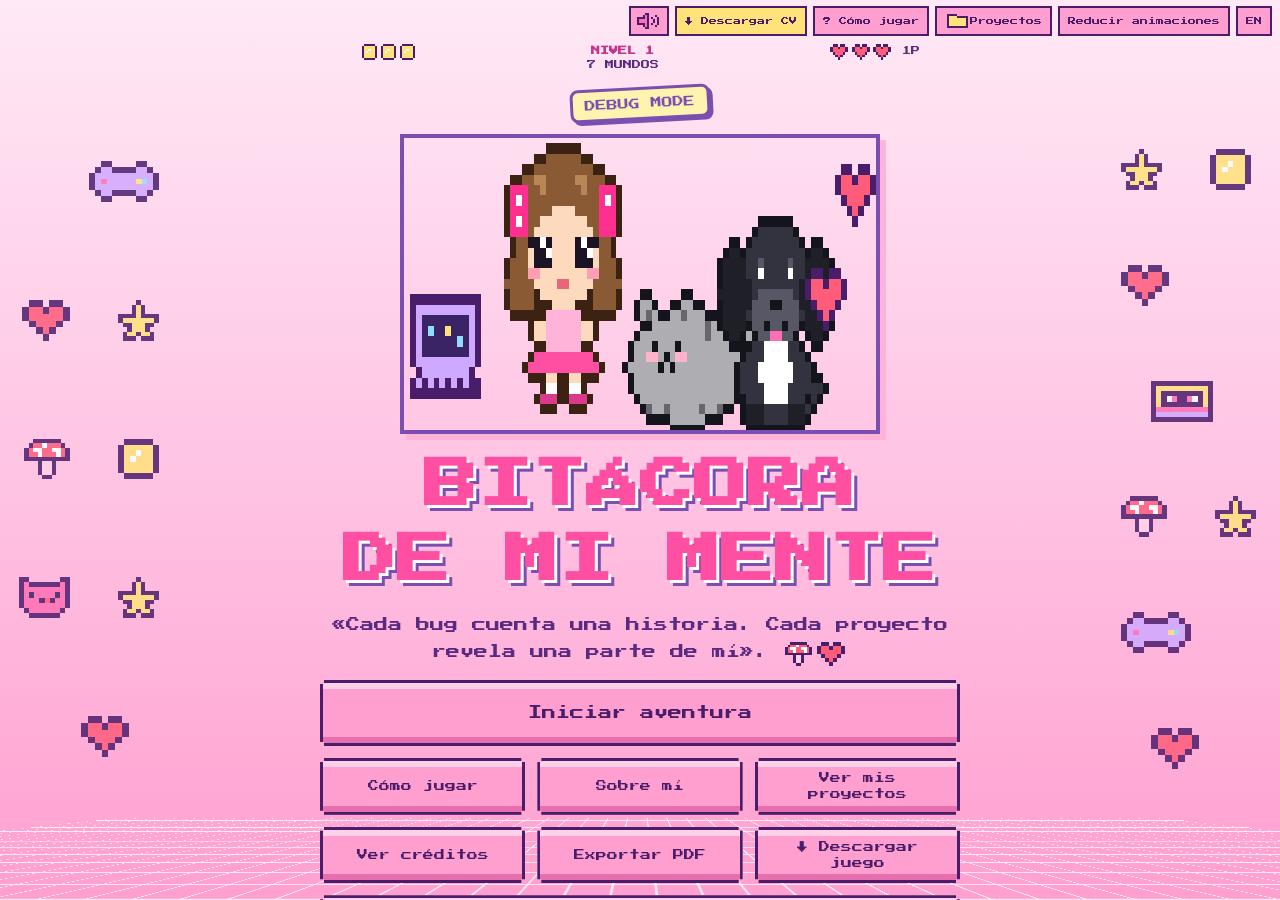
==== 8bits/index.html @ 4a653796 "Update index.html" ====
<!DOCTYPE html>
<html lang="es">
<head>
<meta charset="utf-8">
<meta name="viewport" content="width=device-width, initial-scale=1, minimum-scale=1, maximum-scale=1, viewport-fit=cover">
<meta name="theme-color" content="#ffe9f6">
<meta name="mobile-web-app-capable" content="yes">
<meta name="apple-mobile-web-app-capable" content="yes">
<meta name="apple-mobile-web-app-status-bar-style" content="black-translucent">
<meta name="description" content="Un juego 8-bit kawaii donde recorrés el CV y los proyectos de Flor Bagnis: Customer Support con perfil técnico.">
<meta property="og:type" content="website">
<meta property="og:url" content="https://florbagnis.github.io/8bits/">
<meta property="og:title" content="Bitácora de mi mente · Juego 8-bit de Flor Bagnis">
<meta property="og:description" content="Cada bug cuenta una historia. Jugá, explorá mis proyectos y desbloqueá el cofre con mis links. 🌸">
<meta property="og:image" content="https://florbagnis.github.io/8bits/og-bitacora.png?v=2">
<meta property="og:image:type" content="image/png">
<meta property="og:image:width" content="1200">
<meta property="og:image:height" content="630">
<meta property="og:image:alt" content="Bitácora de mi mente: ventana retro rosa en 8 bits con Flor, Effy y Venom">
<meta name="twitter:card" content="summary_large_image">
<meta name="twitter:image" content="https://florbagnis.github.io/8bits/og-bitacora.png?v=2">
<title>Bitácora de mi mente — Modo 8-Bits</title>
<link rel="icon" type="image/svg+xml" href="data:image/svg+xml,%3Csvg%20xmlns=%22http://www.w3.org/2000/svg%22%20viewBox=%220%200%2016%2016%22%20shape-rendering=%22crispEdges%22%3E%3Cpath%20fill=%22%234a1d6b%22%20d=%22M7%200h1v1h-1zM8%200h1v1h-1zM6%201h1v1h-1zM9%201h1v1h-1zM5%202h1v1h-1zM10%202h1v1h-1zM3%203h1v1h-1zM4%203h1v1h-1zM5%203h1v1h-1zM10%203h1v1h-1zM11%203h1v1h-1zM12%203h1v1h-1zM2%204h1v1h-1zM5%204h1v1h-1zM10%204h1v1h-1zM13%204h1v1h-1zM1%205h1v1h-1zM6%205h1v1h-1zM7%205h1v1h-1zM8%205h1v1h-1zM9%205h1v1h-1zM14%205h1v1h-1zM0%206h1v1h-1zM6%206h1v1h-1zM9%206h1v1h-1zM15%206h1v1h-1zM1%207h1v1h-1zM5%207h1v1h-1zM10%207h1v1h-1zM14%207h1v1h-1zM1%208h1v1h-1zM5%208h1v1h-1zM10%208h1v1h-1zM14%208h1v1h-1zM2%209h1v1h-1zM3%209h1v1h-1zM6%209h1v1h-1zM9%209h1v1h-1zM12%209h1v1h-1zM13%209h1v1h-1zM2%2010h1v1h-1zM7%2010h1v1h-1zM8%2010h1v1h-1zM13%2010h1v1h-1zM2%2011h1v1h-1zM13%2011h1v1h-1zM2%2012h1v1h-1zM13%2012h1v1h-1zM3%2013h1v1h-1zM7%2013h1v1h-1zM8%2013h1v1h-1zM12%2013h1v1h-1zM4%2014h1v1h-1zM5%2014h1v1h-1zM6%2014h1v1h-1zM9%2014h1v1h-1zM10%2014h1v1h-1zM11%2014h1v1h-1z%22/%3E%3Cpath%20fill=%22%23ffd1e8%22%20d=%22M7%201h1v1h-1zM8%201h1v1h-1zM6%202h1v1h-1zM9%202h1v1h-1zM6%203h1v1h-1zM3%204h1v1h-1zM4%204h1v1h-1zM6%204h1v1h-1zM11%204h1v1h-1zM12%204h1v1h-1zM2%205h1v1h-1zM5%205h1v1h-1zM10%205h1v1h-1zM13%205h1v1h-1zM1%206h1v1h-1zM10%206h1v1h-1zM14%206h1v1h-1zM2%207h1v1h-1zM2%208h1v1h-1zM11%208h1v1h-1zM4%209h1v1h-1zM5%209h1v1h-1zM10%209h1v1h-1zM3%2010h1v1h-1zM6%2010h1v1h-1zM9%2010h1v1h-1zM12%2010h1v1h-1zM3%2011h1v1h-1zM7%2011h1v1h-1zM8%2011h1v1h-1zM3%2012h1v1h-1zM4%2013h1v1h-1zM9%2013h1v1h-1z%22/%3E%3Cpath%20fill=%22%23ff8cc6%22%20d=%22M7%202h1v1h-1zM8%202h1v1h-1zM7%203h1v1h-1zM8%203h1v1h-1zM7%204h1v1h-1zM8%204h1v1h-1zM3%205h1v1h-1zM4%205h1v1h-1zM11%205h1v1h-1zM12%205h1v1h-1zM2%206h1v1h-1zM3%206h1v1h-1zM4%206h1v1h-1zM11%206h1v1h-1zM12%206h1v1h-1zM13%206h1v1h-1zM3%207h1v1h-1zM4%207h1v1h-1zM11%207h1v1h-1zM12%207h1v1h-1zM4%2010h1v1h-1zM5%2010h1v1h-1zM10%2010h1v1h-1zM11%2010h1v1h-1zM4%2011h1v1h-1zM5%2011h1v1h-1zM6%2011h1v1h-1zM9%2011h1v1h-1zM10%2011h1v1h-1zM11%2011h1v1h-1zM4%2012h1v1h-1zM5%2012h1v1h-1zM6%2012h1v1h-1zM9%2012h1v1h-1zM10%2012h1v1h-1zM11%2012h1v1h-1z%22/%3E%3Cpath%20fill=%22%23e86fae%22%20d=%22M9%203h1v1h-1zM9%204h1v1h-1zM5%206h1v1h-1zM13%207h1v1h-1zM3%208h1v1h-1zM4%208h1v1h-1zM12%208h1v1h-1zM13%208h1v1h-1zM11%209h1v1h-1zM12%2011h1v1h-1zM7%2012h1v1h-1zM8%2012h1v1h-1zM12%2012h1v1h-1zM5%2013h1v1h-1zM6%2013h1v1h-1zM10%2013h1v1h-1zM11%2013h1v1h-1z%22/%3E%3Cpath%20fill=%22%23ffe27a%22%20d=%22M7%206h1v1h-1zM8%206h1v1h-1zM6%207h1v1h-1zM7%207h1v1h-1zM8%207h1v1h-1zM6%208h1v1h-1zM7%208h1v1h-1z%22/%3E%3Cpath%20fill=%22%23e0a830%22%20d=%22M9%207h1v1h-1zM8%208h1v1h-1zM9%208h1v1h-1zM7%209h1v1h-1zM8%209h1v1h-1z%22/%3E%3C/svg%3E">
<link rel="icon" type="image/png" sizes="32x32" href="[data-uri]">
<link rel="apple-touch-icon" sizes="180x180" href="[data-uri]">
<link rel="preconnect" href="https://fonts.googleapis.com">
<link href="https://fonts.googleapis.com/css2?family=Press+Start+2P&family=Nunito:wght@600&display=swap" rel="stylesheet">
<style>
:root{--pink:#ff007f;--pastel:#ffb7c5;--violet:#7a2cff;--night:#0b0a1f;--ink:#fff}
*{box-sizing:border-box}
html{-webkit-text-size-adjust:100%;text-size-adjust:100%}
html,body{margin:0;height:100%;background:var(--night);color:var(--ink);font-family:Nunito,system-ui,sans-serif;overflow:hidden;touch-action:manipulation}
h1,h2,.px,button{font-family:"Press Start 2P",monospace}
#app{position:relative;height:100%;display:flex;align-items:center;justify-content:center}
canvas{width:min(100vw,calc((var(--vh) - 150px)*1.6));aspect-ratio:8/5;image-rendering:pixelated;border:3px solid var(--pink);box-shadow:0 0 24px var(--violet)}
.ov{position:absolute;inset:0;display:none;flex-direction:column;align-items:center;justify-content:center;gap:14px;padding:20px;text-align:center;background:radial-gradient(circle at 50% 20%,#2b0a52,var(--night) 70%);overflow-x:hidden;overflow-y:auto;z-index:5}
 .ov.on{display:flex}
h1{color:var(--pink);font-size:clamp(16px,5vw,34px);margin:0;text-shadow:3px 3px var(--violet);line-height:1.4}
.lema{max-width:520px;color:var(--pastel);font-size:17px;margin:0}
button,.btn{background:var(--pink);color:#fff;border:3px solid var(--pastel);padding:12px 14px;font-size:11px;cursor:pointer;text-decoration:none;display:inline-block;box-shadow:4px 4px var(--violet)}
button:hover,.btn:hover{background:var(--violet)}
button:focus-visible,.btn:focus-visible{outline:3px solid #fff;outline-offset:2px}
.btn[aria-disabled=true]{opacity:.5;pointer-events:none}
.row{display:flex;flex-wrap:wrap;gap:12px;justify-content:center}
#pad{position:absolute;bottom:8px;left:0;right:0;display:none;justify-content:space-between;padding:0 14px;z-index:3}
#pad.on{display:flex}
#dp{display:grid;grid-template-columns:repeat(3,44px);grid-template-rows:repeat(3,44px);gap:3px}
#pad,#pad button{touch-action:none;-webkit-touch-callout:none;-webkit-tap-highlight-color:transparent}
#pad button{padding:0;font-size:14px;box-shadow:none;user-select:none;-webkit-user-select:none}
#ab{display:flex;gap:10px;align-items:center}#ab button{width:58px;height:58px;border-radius:50%}
#cred{overflow:hidden;justify-content:flex-start}
#roll{max-width:560px;animation:up 60s linear forwards;padding-top:var(--vh);font-size:17px;line-height:1.5}
#roll p{margin:0 0 22px}#roll small{display:block;color:var(--pastel)}
@keyframes up{to{transform:translateY(-100%)}}
.low #roll{animation:none;padding-top:20px;max-height:none}
.low #cred{overflow:auto}
#top{position:absolute;top:6px;right:8px;z-index:6}#top button{font-size:8px;padding:6px 8px;box-shadow:none}

#title{background:linear-gradient(#12062b,#3a0a5e 55%,#ff007f 100%)}
#title::before{content:"";position:fixed;left:-50%;right:-50%;bottom:0;height:48%;background:repeating-linear-gradient(90deg,#ff7ac855 0 2px,transparent 2px 48px),repeating-linear-gradient(0deg,#0ff6 0 2px,transparent 2px 36px);transform:perspective(260px) rotateX(62deg);transform-origin:bottom;animation:grid 1.2s linear infinite;z-index:0}
@keyframes grid{to{background-position:0 0,0 36px}}
#title>*{position:relative;z-index:1}
h1{color:#fff;text-shadow:3px 0 #0ff,-3px 0 var(--pink),0 0 22px var(--pink),0 6px 0 var(--violet);animation:flick 4s infinite}
@keyframes flick{0%,92%,100%{opacity:1}94%{opacity:.7}96%{opacity:1}98%{opacity:.8}}
.hud{display:flex;justify-content:space-between;width:min(560px,100%);font-size:9px;color:#0ff;line-height:1.6}
.hud b{color:var(--pink)}
.neon{font-family:"Press Start 2P",monospace;font-size:11px;color:var(--pastel);border:3px solid var(--pink);padding:8px 12px;border-radius:8px;box-shadow:0 0 14px var(--pink),inset 0 0 10px var(--pink);text-shadow:0 0 8px var(--pink);transform:rotate(-3deg);animation:neon 2.5s infinite}
@keyframes neon{0%,18%,22%,100%{opacity:1}20%{opacity:.4}}
#tc{width:360px;max-width:80vw;image-rendering:pixelated;filter:drop-shadow(0 0 8px var(--pink))}
.fl i{position:absolute;font-style:normal;font-size:26px;animation:fl 4s ease-in-out infinite;z-index:0;opacity:.85}
.fl i:nth-child(1){left:6%;top:18%}.fl i:nth-child(2){right:8%;top:24%;animation-delay:-1s}.fl i:nth-child(3){left:12%;top:60%;animation-delay:-2s;color:#0ff}.fl i:nth-child(4){right:12%;top:55%;animation-delay:-.5s}.fl i:nth-child(5){left:44%;top:8%;animation-delay:-3s}.fl i:nth-child(6){right:30%;top:70%;animation-delay:-1.5s;color:var(--pastel)}
@keyframes fl{50%{transform:translateY(-14px) rotate(8deg)}}
#title button,#title .btn{transition:transform .1s}
#title button:hover,#title .btn:hover{transform:translate(-2px,-3px) scale(1.04)}
#title #go{animation:pulse 1.4s infinite}
@keyframes pulse{50%{box-shadow:4px 4px var(--violet),0 0 20px var(--pink)}}
canvas{animation:cg 3s ease-in-out infinite}
@keyframes cg{50%{box-shadow:0 0 38px var(--pink)}}
.low *,.low *::before{animation:none!important}

:root{--night:#f3e6ff;--ink:#4a1d6b;--pink:#ff4fa3;--pastel:#c2358a;--violet:#7a4fb0}
html,body{background:#f3e6ff;color:#4a1d6b}
canvas{border:4px solid #7a4fb0;box-shadow:6px 6px 0 #ffb3d9;animation:none}
.ov{background:linear-gradient(#e9d5ff,#ffd6ec)}
#title{background:linear-gradient(#cfe9ff,#ead6ff 55%,#ffc9e6)}
#title::before{background:repeating-linear-gradient(90deg,#fffa 0 3px,transparent 3px 48px),repeating-linear-gradient(0deg,#fffa 0 3px,transparent 3px 36px)}
h1{color:#ff4fa3;text-shadow:3px 3px 0 #fff,6px 6px 0 #7a4fb0;animation:none}
.lema,.hud{color:#5a2a80}.hud b{color:#c2358a}
button,.btn{background:#ff8cc6;color:#4a1d6b;border:3px solid #7a4fb0;box-shadow:4px 4px 0 #7a4fb0}
button:hover,.btn:hover{background:#ffe27a}
#pad button{background:#ffd6ec}
.neon{background:#fff3b0;color:#7a4fb0;border-color:#7a4fb0;box-shadow:3px 3px 0 #7a4fb0;text-shadow:none;animation:none}
#roll small{color:#8a3fb0}
#tc{width:480px;max-width:90vw;filter:none}
.fl i{color:#ff4fa3!important}

.win{width:min(600px,100%);background:#fff3fb;border:4px solid #4a1d6b;box-shadow:6px 6px 0 #7a4fb0;text-align:left;color:#4a1d6b}
.wt{display:flex;justify-content:space-between;align-items:center;background:linear-gradient(90deg,#ff6fb5,#b78cff);color:#fff;padding:7px 9px;font-family:"Press Start 2P",monospace;font-size:9px;border-bottom:4px solid #4a1d6b}
.wt span{background:#fff;color:#4a1d6b;padding:1px 5px;border:2px solid #4a1d6b}
.wb{padding:14px;font-size:17px;line-height:1.4}
.tabs{display:flex;flex-wrap:wrap;gap:6px;margin-bottom:12px}.tabs button{font-size:8px;padding:7px 8px;box-shadow:2px 2px 0 #7a4fb0}.tabs button.on{background:#ffe27a}
#pgif{display:none;aspect-ratio:16/9;background:#150a2e;color:#8fdcff;align-items:center;justify-content:center;font-family:"Press Start 2P",monospace;font-size:9px;border:3px solid #4a1d6b;overflow:hidden}
#pgif img{width:100%;height:100%;object-fit:contain;image-rendering:pixelated}
.crt{position:relative;height:min(50vh,360px);overflow:hidden;background:#150a2e;text-align:center}
.crt::before{content:"";position:absolute;inset:0;background-image:radial-gradient(#fff 1px,transparent 1.6px),radial-gradient(#ff9bd0 1px,transparent 1.6px);background-size:58px 58px,91px 91px;background-position:0 0,30px 40px;opacity:.5;animation:tw 2s steps(2) infinite}
@keyframes tw{50%{opacity:.25}}
.crt::after{content:"";position:absolute;inset:0;background:repeating-linear-gradient(0deg,#0000 0 2px,#0007 2px 3px);pointer-events:none;box-shadow:inset 0 0 40px #000}
#roll{position:relative;z-index:1;max-width:none;padding:min(50vh,360px) 16px 20px;font-size:16px;color:#ffd6ec;animation:up 55s linear forwards}
#roll small{color:#8fdcff}#roll h1{font-size:15px;text-shadow:2px 2px #7a4fb0;color:#ff9bd0}
#cred{overflow:auto}.low .crt{overflow:auto}.low #roll{padding-top:16px}
#cc{width:300px;max-width:80vw;image-rendering:pixelated}
#pb{font-size:8px;padding:6px 8px;box-shadow:none}

.ic{height:1.7em;width:auto;vertical-align:-.5em;margin:0 .2em;image-rendering:pixelated}
.fl .ic{height:1.6em}.wt .ic{height:2em;vertical-align:-.6em}
.crt{--h:min(64vh,470px);height:var(--h)}
#roll{font-family:"Press Start 2P",monospace;font-size:12px;line-height:1.9;padding-top:var(--h);animation-duration:80s;color:#ffd6ec;text-shadow:2px 2px #7a2c8a}
#roll p{margin:0 0 34px}
#roll small{display:block;margin-top:12px;font-size:10px;line-height:1.9;color:#8fdcff;text-shadow:none}
#roll .ic{height:2.3em;vertical-align:-.9em}
#roll h1{font-size:18px;line-height:1.5;margin:10px 0}
#cc{width:150px}
.low #roll{padding-top:16px}

html,body{font-family:"Press Start 2P",monospace}
.lema{font-size:12px;line-height:1.9}
.wb{font-size:11px;line-height:1.9}
#title,#loot,#cred,#projw{padding-top:48px}
#cred{padding-bottom:8px}
#cred .win{display:flex;flex-direction:column;height:calc(var(--vh) - 60px);max-height:760px;background:#150a2e;border-color:#ff9bd0;box-shadow:6px 6px 0 #7a2c8a}
#cred .wt{flex:none}
#cred .crt{flex:1;height:auto;min-height:0}
#cred #roll{padding-top:60vh}
#cred .wb{flex:none;display:flex;align-items:center;justify-content:center;gap:14px;flex-wrap:wrap;padding:8px;background:#150a2e;border-top:4px solid #ff9bd0}
#cred .row{flex-direction:column;gap:8px}
#cred .row .btn,#cred .row button{font-size:8px;padding:9px 10px}
#cc{width:170px}
.low #cred #roll{padding-top:16px}

/* ===== Kawaii tech rosa · pulido ===== */
html,body{background:#ffd9ec}
.ov{justify-content:flex-start;background:linear-gradient(#ffe3f3,#ffc9e6)}
.ov>:first-child{margin-top:auto}.ov>:last-child{margin-bottom:auto}
#title{background:linear-gradient(#ffe9f6,#ffc2e2 55%,#ff9fd0)}
#title::before{background:repeating-linear-gradient(90deg,#fffb 0 3px,transparent 3px 48px),repeating-linear-gradient(0deg,#fffb 0 3px,transparent 3px 36px)}
#c{border:4px solid #4a1d6b;box-shadow:6px 6px 0 #ff8cc6}
button,.btn{border:0;background:#ff9fd0;color:#4a1d6b;padding:14px 16px;
 box-shadow:inset 0 0 0 3px #4a1d6b,inset 0 6px 0 3px #ffd1e8,inset 0 -6px 0 3px #e86fae;
 clip-path:polygon(0 4px,4px 4px,4px 0,calc(100% - 4px) 0,calc(100% - 4px) 4px,100% 4px,100% calc(100% - 4px),calc(100% - 4px) calc(100% - 4px),calc(100% - 4px) 100%,4px 100%,4px calc(100% - 4px),0 calc(100% - 4px));
 transition:transform .1s}
button:hover,.btn:hover{background:#ffe27a}
button:active,.btn:active{transform:translateY(2px)}
button:focus-visible,.btn:focus-visible{outline:none;background:#ffe27a;box-shadow:inset 0 0 0 3px #4a1d6b,inset 0 0 0 7px #fff}
#pad button{clip-path:none;box-shadow:inset 0 0 0 3px #4a1d6b;padding:0}
#top button{padding:8px 10px;box-shadow:inset 0 0 0 2px #4a1d6b;clip-path:none}
.tabs button{padding:8px 9px;box-shadow:inset 0 0 0 2px #4a1d6b;clip-path:none}
.tabs button.on{background:#ffe27a}
.win{border-radius:0}
.wt span{cursor:pointer}
.kc{display:inline-block;min-width:26px;padding:7px 8px;margin:2px;background:#fff;color:#4a1d6b;border:3px solid #4a1d6b;border-radius:4px;box-shadow:0 4px 0 #7a4fb0;font-size:10px;text-align:center;line-height:1}
.kc.w{min-width:90px}
.mini{margin:0;font-size:9px;line-height:2.4;color:#5a2a80}
.howg{display:grid;grid-template-columns:auto 1fr;gap:12px 16px;align-items:center}
.howg>div:nth-child(odd){text-align:right}
.ph{font-size:10px;color:#c2358a;margin:14px 0 8px;line-height:1.6}
.ph:first-child{margin-top:0}
.tip{margin:12px 0 0;padding:10px;background:#ffe9a8;border:3px dashed #7a4fb0;font-size:9px;line-height:1.9}
.steps{margin:0;padding-left:36px;font-size:10px;line-height:2.2}
.steps li{margin-bottom:12px;padding-left:4px}
#projw .win,#perfil .win{width:min(680px,100%)}
#pgif{display:flex;width:100%;max-height:42vh;aspect-ratio:16/9;margin-bottom:10px;background:#150a2e;color:#8fdcff;align-items:center;justify-content:center;font-size:9px;border:3px solid #4a1d6b}
#pgif img{width:100%;height:100%;object-fit:contain}
.ptype{margin:0 0 6px;font-size:9px;color:#7a4fb0;line-height:1.8}
#pwhat,#pwhy{margin:0 0 8px}
.chips{display:flex;flex-wrap:wrap;gap:6px;margin:6px 0 4px}
.chips i{font-style:normal;font-size:8px;line-height:1;padding:6px 7px;background:#fff;border:2px solid #4a1d6b;color:#4a1d6b;box-shadow:2px 2px 0 #ff8cc6}
.stats{display:grid;grid-template-columns:repeat(auto-fit,minmax(120px,1fr));gap:8px;margin:6px 0}
.stat{background:#fff;border:3px solid #4a1d6b;box-shadow:3px 3px 0 #ff8cc6;padding:8px;text-align:center}
.stat b{display:block;font-size:15px;color:#c2358a;margin-bottom:6px}
.stat span{font-size:8px;line-height:1.7}
#perfil p{margin:0 0 8px}
@media(max-width:520px){.howg{grid-template-columns:1fr}.howg>div:nth-child(odd){text-align:left}}

/* ===== Pantalla grande y responsive ===== */
#c{width:min(calc(100vw - 8px),calc((var(--vh) - 20px)*1.6));height:auto}
body.touch #c{width:min(calc(100vw - 8px),calc((var(--vh) - 175px)*1.6))}
h1{font-size:clamp(18px,4.2vw,56px)}
.lema{font-size:clamp(11px,1.1vw,16px);max-width:700px}
.mini{font-size:clamp(9px,.9vw,13px)}
#title button,#title .btn{font-size:clamp(10px,1vw,15px);padding:clamp(12px,1.3vw,18px) clamp(14px,1.6vw,24px)}
@media(min-width:1000px){
 #projw .win,#perfil .win,#how .win{width:min(920px,100%)!important}
 .wb{font-size:13px}.ph{font-size:12px}.kc{font-size:12px}.steps{font-size:12px}.tip,.ptype,.stat span{font-size:11px}.chips i{font-size:10px}
 .tabs button{font-size:10px}
}
@media(max-width:600px){
 .wb{padding:10px}.tabs button{font-size:7px;padding:7px 6px}
 #top{top:4px;right:4px}#top button{font-size:7px;padding:6px}
 #title,#loot,#projw,#how,#perfil{padding:44px 10px 12px}
}

/* ===== Pantalla de botín ordenada ===== */
#loot{gap:12px}
#links{flex-direction:column;flex-wrap:nowrap;align-items:stretch;width:min(440px,100%);gap:10px}
#links .btn{display:block;text-align:center;font-size:clamp(10px,1vw,13px)}
#loot .row:last-child{display:grid;grid-template-columns:1fr 1fr;width:min(440px,100%);gap:10px}
#loot .row:last-child>*{text-align:center;font-size:9px;padding:12px 8px}

.fl i:nth-child(5){left:auto!important;right:20%!important;top:12%!important}.fl i:nth-child(6){right:15%!important;top:76%!important}
#loot .row:last-child>:last-child{grid-column:1/-1}
#rot{display:none;position:absolute;top:46px;left:50%;transform:translateX(-50%);z-index:4;font-size:7px;line-height:1.6;padding:6px 8px;background:#fff3b0;color:#4a1d6b;border:2px solid #4a1d6b;white-space:nowrap;pointer-events:none}
@media(orientation:portrait){body.touch #rot{display:block}}
#snd{padding:6px 8px!important}#snd .ic{height:16px;margin:0;vertical-align:middle}
.ov>.fl{position:absolute!important;inset:0;margin:0;pointer-events:none;z-index:0}
#title>.hud{margin-top:auto}
@media(max-width:700px){.fl i:nth-child(n+3){display:none}}
@media(max-height:820px){#title{gap:8px}#tc{width:min(260px,38vh)}#title h1{font-size:clamp(16px,3.2vw,34px)}#title .lema{margin:0}}

/* ===== Barra superior sin encimarse + GIFs nítidos ===== */
:root{--topH:48px}
#app{padding-top:var(--topH)}
#top{top:6px;left:8px;right:8px;display:flex;flex-wrap:wrap;justify-content:flex-end;align-items:center;gap:6px}
#top button{white-space:nowrap;line-height:1.2}
#c{width:min(calc(100vw - 8px),calc((var(--vh) - var(--topH) - 12px)*1.6))}
body.touch #c{width:min(calc(100vw - 8px),calc((var(--vh) - var(--topH) - 140px)*1.6))}
#title,#loot,#cred,#projw,#how,#perfil{padding-top:var(--topH)}
#cred .win{height:calc(var(--vh) - var(--topH) - 16px)}
#rot{top:calc(var(--topH) + 2px)}
@media(max-width:600px){
 #top{top:4px;left:4px;right:4px;gap:4px}
 #title,#loot,#projw,#how,#perfil{padding:var(--topH) 10px 12px}
}
#pgif{display:flex;position:relative;align-items:center;justify-content:center;width:100%;aspect-ratio:16/9;max-height:60vh;min-height:0;padding:0;overflow:hidden;background:linear-gradient(#ffe9f6,#ffd1e8);color:#7a4fb0;text-align:center;line-height:1.8}
#pgif::before{content:"";position:absolute;inset:-24px;background:var(--bg) center/cover;filter:blur(20px) saturate(1.1);opacity:.55;pointer-events:none}
#pgif img{display:block;position:relative;flex:none;width:100%;height:100%;max-width:100%;max-height:100%;object-fit:contain;object-position:center;image-rendering:auto;background:transparent;border:0;box-shadow:none;-webkit-user-drag:none;cursor:zoom-in}
#pgif .gload{position:relative;align-self:center;padding:20px 0;animation:tw 1s steps(2) infinite}
/* Visor de GIF a pantalla completa (vive en <body>, fuera de las ventanas con scroll) */
#lbx{display:none;position:fixed;top:0;left:0;right:0;bottom:0;z-index:9999;align-items:center;justify-content:center;box-sizing:border-box;padding:calc(var(--sat,0px) + 54px) calc(var(--sar,0px) + 12px) calc(var(--sab,0px) + 12px) calc(var(--sal,0px) + 12px);background:rgba(36,12,66,.94);cursor:zoom-out}
#lbx.on{display:flex}
#lbx img{display:block;max-width:100%;max-height:100%;width:auto;height:auto;object-fit:contain;background:#fff;border:4px solid #4a1d6b;box-shadow:6px 6px 0 #ff6fb5}
#lbx button{position:absolute;top:calc(var(--sat,0px) + 10px);right:calc(var(--sar,0px) + 12px);width:40px;height:40px;padding:0;background:#fff;color:#4a1d6b;border:4px solid #4a1d6b;box-shadow:3px 3px 0 #ff6fb5;font:14px "Press Start 2P",monospace;cursor:pointer}
#top .btn{font-size:8px;padding:8px 10px;box-shadow:inset 0 0 0 2px #4a1d6b;clip-path:none;white-space:nowrap;line-height:1.2;background:#ffe27a}
#top .btn:hover{background:#fff}
@media(max-width:600px){#top .btn{font-size:7px;padding:6px}}
#achv{margin:0}
#mn{display:none;background:#ffe27a;white-space:nowrap}body.playing #mn{display:inline-block}#mn:hover{background:#fff}

/* ===== Barra superior segura: respeta notch, barra del navegador y gestos ===== */
:root{--vh:100vh;--sat:env(safe-area-inset-top,0px);--sab:env(safe-area-inset-bottom,0px);--sal:env(safe-area-inset-left,0px);--sar:env(safe-area-inset-right,0px);--topH:calc(48px + var(--sat))}
@supports(height:100dvh){:root{--vh:100dvh}}
html,body{height:var(--vh)}
#app{height:var(--vh)}
#top{top:calc(var(--sat) + 6px);left:calc(var(--sal) + 8px);right:calc(var(--sar) + 8px)}
#c{width:min(calc(100vw - 8px - var(--sal) - var(--sar)),calc((var(--vh) - var(--topH) - 12px - var(--sab))*1.6))}
body.touch #c{width:min(calc(100vw - 8px - var(--sal) - var(--sar)),calc((var(--vh) - var(--topH) - 140px - var(--sab))*1.6))}
#pad{bottom:calc(8px + var(--sab));padding-left:calc(14px + var(--sal));padding-right:calc(14px + var(--sar))}
#title,#loot,#cred,#projw,#how,#perfil{padding-bottom:calc(12px + var(--sab));padding-left:max(20px,var(--sal));padding-right:max(20px,var(--sar))}
@media(max-width:600px){
 #top{top:calc(var(--sat) + 4px);left:calc(var(--sal) + 4px);right:calc(var(--sar) + 4px)}
 #title,#loot,#projw,#how,#perfil{padding-left:max(10px,var(--sal));padding-right:max(10px,var(--sar))}
}
#perfil{--cw:clamp(90px,17vw,240px)}
#scn{display:contents}
#scn canvas{position:fixed;top:50%;transform:translateY(-50%);width:var(--cw);height:calc(var(--cw)*1.0833);aspect-ratio:auto;border:0;box-shadow:none;background:none;pointer-events:none;image-rendering:pixelated}
@media(min-width:700px){#perfil{--w:min(920px,calc(100vw - 2*var(--cw) - 40px))}
#perfil .win{width:var(--w)!important}
#sc1{left:calc(50vw - var(--w)/2 - var(--cw) - 14px)}#sc2{right:calc(50vw - var(--w)/2 - var(--cw) - 14px)}}
#projw{--cw:clamp(90px,17vw,240px)}
#scn2{display:contents}
#scn2 canvas{position:fixed;top:50%;transform:translateY(-50%);width:var(--cw);height:calc(var(--cw)*1.0833);aspect-ratio:auto;border:0;box-shadow:none;background:none;pointer-events:none;image-rendering:pixelated}
@media(min-width:700px){#projw{--w:min(920px,calc(100vw - 2*var(--cw) - 40px))}
#projw .win{width:var(--w)!important}
#sc3{left:calc(50vw - var(--w)/2 - var(--cw) - 14px)}#sc4{right:calc(50vw - var(--w)/2 - var(--cw) - 14px)}}
@media(max-width:699px){
#perfil,#projw{--cw:clamp(112px,38vw,190px);padding-bottom:calc(var(--cw)*1.0833 + 16px)!important}
#projw{--cw:clamp(130px,46vw,230px)}
#scn canvas,#scn2 canvas{top:auto;bottom:0;transform:none}
#sc1,#sc3{left:0;right:auto}#sc2,#sc4{right:0;left:auto}}
/* PC (Ver proyectos): sin piso viejo en los muñequitos; piso rosa en movimiento de fondo, como en créditos */
@media(min-width:700px){
#projw, #perfil, #how {background:linear-gradient(#ffe9f6,#ffc2e2 55%,#ff9fd0)}
#projw::before, #perfil::before, #how::before {content:"";position:fixed;left:-50%;right:-50%;bottom:0;height:48%;background:repeating-linear-gradient(90deg,#fffb 0 3px,transparent 3px 48px),repeating-linear-gradient(0deg,#fffb 0 3px,transparent 3px 36px);transform:perspective(260px) rotateX(62deg);transform-origin:bottom;animation:grid 1.2s linear infinite;z-index:0;pointer-events:none}
.low #projw::before, .low #perfil::before, .low #how::before {animation:none}
#projw>.win, #perfil>.win, #how>.win {position:relative;z-index:1}
#scn2 canvas, #scn canvas {z-index:1}
#scn canvas,#scn2 canvas{top:auto;bottom:0;transform:none}
}
/* Móvil: los muñequitos viven en una franja reservada abajo; solo la ventana scrollea */
@media(max-width:699px){
#perfil.on,#projw.on{overflow:hidden}
#perfil .win,#projw .win{position:relative;z-index:1}
#scn canvas,#scn2 canvas{z-index:1}
#perfil .win,#projw .win{display:flex;flex-direction:column;flex:0 1 auto;min-height:0;max-height:100%;margin-bottom:auto}
#perfil .win>.wt,#projw .win>.wt{flex:none}
#perfil .win>.wb,#projw .win>.wb{flex:1 1 auto;min-height:0;overflow-y:auto;-webkit-overflow-scrolling:touch;overscroll-behavior:contain}
}
#title{padding-left:max(78px,var(--sal))!important;padding-right:max(78px,var(--sar))!important}
#title{--half:min(460px,calc(50vw - 78px))}
#title .fl i{position:static;font-size:clamp(14px,2vw,26px)}
#title .fl .sd{position:absolute;top:13%;bottom:11%;width:min(calc(50% - var(--half) - 16px),240px);display:flex;flex-wrap:wrap;align-content:space-around;gap:10px 8px}
#title .fl .sd.l{right:calc(50% + var(--half) + 16px);justify-content:flex-end}
#title .fl .sd.r{left:calc(50% + var(--half) + 16px);justify-content:flex-start}
#title .fl .sd i:nth-child(even){animation-delay:-2s}
#title .fl .sd i:nth-child(3n){animation-delay:-1s}
@media(min-width:1280px){#title .fl .sd.l i:nth-child(even){margin-right:30px}#title .fl .sd.r i:nth-child(even){margin-left:30px}}
@media(max-width:1279px){#title .fl .sd i:nth-child(n+7){display:none}}
@media(max-width:699px){#title .fl{display:none}#title{padding-left:max(10px,var(--sal))!important;padding-right:max(10px,var(--sar))!important}}

/* ===== Créditos: piso rosa, escritorio animado y créditos en loop ===== */
#cred{background:linear-gradient(#ffe9f6,#ffc2e2 55%,#ff9fd0);--csw:min(200px,calc(50vw - 360px - 30px))}
#cred::before{content:"";position:fixed;left:-50%;right:-50%;bottom:0;height:48%;background:repeating-linear-gradient(90deg,#fffb 0 3px,transparent 3px 48px),repeating-linear-gradient(0deg,#fffb 0 3px,transparent 3px 36px);transform:perspective(260px) rotateX(62deg);transform-origin:bottom;animation:grid 1.2s linear infinite;z-index:0}
.low #cred::before{animation:none}
#cred>.win{position:relative;z-index:1;margin-bottom:auto}
#cs{flex:none;width:clamp(100px,15vw,140px);height:auto;aspect-ratio:120/130;image-rendering:pixelated;background:none;border:3px solid #7a4fb0;box-shadow:none;pointer-events:none}
#cred #cc{width:clamp(125px,17vw,170px)}
@media(min-width:1100px){#cs{position:absolute;right:calc(100% + 18px);bottom:2px;width:var(--csw);background:none;border:0}#cred #cc{width:200px}}
@keyframes upl{from{transform:translateY(var(--ch))}to{transform:translateY(-100%)}}
#cred #roll{padding-top:0;--ch:70vh;animation:upl 80s linear infinite}
.low #cred #roll{animation:none;transform:none;padding-top:16px}
/* ===== Celular horizontal: la pantalla del juego usa todo el alto disponible (los controles quedan a los costados) ===== */
@media(orientation:landscape) and (max-height:560px){
 body.touch #c{width:min(calc(100vw - 8px - var(--sal) - var(--sar) - 2*116px),calc((var(--vh) - var(--topH) - 12px - var(--sab))*1.6))}
 #dp{grid-template-columns:repeat(3,36px);grid-template-rows:repeat(3,36px);gap:2px}
 #ab button{width:48px;height:48px}
 #pad{bottom:calc(6px + var(--sab))}
}

/* ===== Inicio: botones en grilla prolija (PC y celu) ===== */
#title .menu{display:grid;grid-template-columns:repeat(3,minmax(0,1fr));gap:12px;width:min(640px,100%);margin:0}
#title .menu>*{display:flex;align-items:center;justify-content:center;text-align:center;width:100%;min-width:0;min-height:54px;margin:0;line-height:1.5;font-size:clamp(9px,.85vw,12px);padding:12px 10px}
#title .menu>.wide{grid-column:1/-1}
#title .menu>#go{min-height:66px;font-size:clamp(11px,1.1vw,15px)}
#title .menu>#go{animation:gopulse 1.4s infinite}
@keyframes gopulse{50%{filter:brightness(1.08)}}
@media(max-width:699px){
 #title .menu{grid-template-columns:repeat(2,minmax(0,1fr));gap:10px;width:min(420px,100%)}
 #title .menu>*{min-height:46px;font-size:9px;padding:10px 6px}
 #title .menu>#go{min-height:56px;font-size:11px}
}
/* ===== Barra superior pareja (mismo alto, filas completas en el celu) ===== */
#top{align-items:stretch}
#top>button:not(#mn),#top>.btn{display:inline-flex;align-items:center;justify-content:center;text-align:center;line-height:1.3}
@media(max-width:699px){#top>button:not(#mn):not(#snd),#top>.btn{flex:1 1 auto}}
/* ===== Botón Exportar PDF dentro del cofre ===== */
#links button{display:block;width:100%;text-align:center;font-size:clamp(10px,1vw,13px)}
/* ===== Ventana de respaldo del PDF (si el navegador bloquea la ventana nueva) ===== */
#pdfov{z-index:8}
#pdfov .bar{height:22px;border:4px solid #4a1d6b;background:#fff;box-shadow:4px 4px 0 #7a4fb0;margin:10px 0}
#pdfov .bar i{display:block;height:100%;width:0;background:#ff6fb5}
#pdfov #pdfmsg{margin:0 0 6px;font-size:10px;line-height:1.9}
#pdfov .row{margin-top:10px}

/* ===== Pantalla de GIFs: estado cargando / error / próximamente en rosa tech kawaii ===== */
#pgif .gscr{position:absolute;inset:0;z-index:2;display:flex;flex-direction:column;align-items:center;justify-content:center;gap:clamp(8px,2vw,16px);padding:16px;text-align:center;overflow:hidden;
 background:radial-gradient(ellipse at 50% 42%,#fff 0,rgba(255,255,255,.55) 38%,rgba(255,255,255,0) 70%),repeating-linear-gradient(0deg,rgba(255,255,255,.4) 0 2px,transparent 2px 6px),radial-gradient(rgba(255,111,181,.38) 1.6px,transparent 1.8px) 0 0/22px 22px,linear-gradient(#ffe9f6,#ffc2e2)}
#pgif .gscr::before{content:"";position:absolute;inset:10px;border:3px dashed rgba(122,79,176,.5);pointer-events:none}
#pgif .gscr::after{content:"✦";position:absolute;top:20px;right:26px;color:#ff6fb5;font-size:14px;text-shadow:2px 2px 0 #fff;pointer-events:none}
#pgif .gico{image-rendering:pixelated;position:relative;border:0;box-shadow:none;background:none;max-width:none}
#pgif .g-pc{width:clamp(66px,13vw,112px);height:auto;aspect-ratio:12/10;filter:drop-shadow(4px 4px 0 rgba(122,79,176,.55));animation:gbob 1.6s steps(2) infinite}
#pgif .gh{position:absolute;width:clamp(16px,3vw,26px);height:auto;aspect-ratio:7/6;top:calc(50% - clamp(44px,8vw,70px));opacity:0;animation:gfl 2.4s steps(6) infinite}
#pgif .gh1{left:calc(50% - clamp(70px,12vw,110px))}
#pgif .gh2{left:calc(50% + clamp(46px,8vw,76px));animation-delay:1.1s}
#pgif .gt{position:relative;color:#7a4fb0;font-size:clamp(9px,1.6vw,14px);line-height:1.8;letter-spacing:1px;text-shadow:2px 2px 0 #fff}
#pgif .gscr.load .gt{animation:tw 1s steps(2) infinite}
#pgif .gb{position:relative;display:inline-block;padding:clamp(7px,1.2vw,11px) clamp(10px,1.8vw,16px);background:#ff9fd0;color:#4a1d6b;border:3px solid #4a1d6b;box-shadow:4px 4px 0 #7a4fb0;font-size:clamp(8px,1.3vw,12px);transition:transform .12s}
#pgif .gscr.err{cursor:pointer}#pgif .gscr.err:hover .gb{transform:translate(-2px,-2px) scale(1.05);background:#ffe27a}
@keyframes gbob{50%{transform:translateY(-5px)}}
@keyframes gfl{0%{opacity:0;transform:translateY(8px)}30%{opacity:1}100%{opacity:0;transform:translateY(-26px)}}
.low #pgif .g-pc,.low #pgif .gh,.low #pgif .gscr.load .gt{animation:none}.low #pgif .gh{opacity:1}

/* ===== Marco de la pantalla de GIFs: consola tech rosa kawaii ===== */
.gfrm{position:relative;margin:0 0 14px;padding:0 0 8px;border:4px solid #4a1d6b;background:linear-gradient(135deg,#ffc2e2 0,#ff9fd0 45%,#cfa8ff 100%);box-shadow:6px 6px 0 #7a4fb0,inset 0 0 0 3px #fff3fb;font-family:"Press Start 2P",monospace}
.gfrm::before{content:"✦";position:absolute;left:8px;top:-17px;color:#ffe27a;font-size:18px;text-shadow:2px 2px 0 #4a1d6b;animation:tw 1.4s steps(2) infinite;pointer-events:none}
.gfrm::after{content:"♥";position:absolute;right:8px;bottom:-15px;color:#ff4fa3;font-size:18px;text-shadow:2px 2px 0 #4a1d6b;animation:tw 1.8s steps(2) infinite .5s;pointer-events:none}
.gbar{display:flex;align-items:center;gap:10px;padding:7px 10px;margin-bottom:8px;background:linear-gradient(90deg,#ff6fb5,#b78cff);border-bottom:4px solid #4a1d6b;color:#fff;font-size:9px;text-shadow:2px 2px 0 #7a2c8a}
.gbar b{flex:1;font-weight:400;letter-spacing:1px}
.gd{display:flex;gap:5px}.gd i{display:block;width:10px;height:10px;border:2px solid #4a1d6b;background:#ffe27a}.gd i:nth-child(2){background:#fff}.gd i:nth-child(3){background:#8fdcff}
.gbat{color:#fff;letter-spacing:2px;font-size:9px}
.gfrm #pgif{margin:0 8px;width:calc(100% - 16px);border:3px solid #4a1d6b;box-shadow:0 0 0 3px #fff3fb,0 0 0 6px #ff6fb5,0 0 22px rgba(255,255,255,.7)}
.gfoot{display:flex;align-items:center;gap:10px;padding:12px 12px 2px;color:#4a1d6b;font-size:8px}
.gtxt{flex:1;text-align:center;letter-spacing:1px;text-shadow:1px 1px 0 #fff}
.led{display:flex;gap:6px}.led i{display:block;width:9px;height:9px;border:2px solid #4a1d6b;background:#ff4fa3;animation:tw 1.2s steps(2) infinite}.led i:nth-child(2){background:#ffe27a;animation-delay:.4s}.led i:nth-child(3){background:#8fdcff;animation-delay:.8s}
.spk{width:34px;height:12px;background:radial-gradient(#4a1d6b 1.6px,transparent 1.8px) 0 0/7px 6px;opacity:.7}
.low .gfrm::before,.low .gfrm::after,.low .led i{animation:none}
@media(max-width:699px){.gbar{font-size:7px;padding:6px 8px}.gfoot{font-size:6px}.gfrm #pgif{margin:0 6px;width:calc(100% - 12px)}}

/* ===== GIF quieto + botón PLAY/STOP ===== */
#pgif canvas.gstill{display:block;position:relative;flex:none;width:100%;height:100%;max-width:100%;max-height:100%;aspect-ratio:auto;object-fit:contain;object-position:center;border:0;box-shadow:none;background:transparent;image-rendering:auto;cursor:default}
#pgif .gplay{position:absolute;right:12px;bottom:12px;z-index:5;padding:clamp(7px,1.2vw,11px) clamp(10px,1.8vw,15px);background:#ff6fb5;color:#fff;border:3px solid #4a1d6b;box-shadow:4px 4px 0 #7a4fb0;font:clamp(8px,1.3vw,12px) "Press Start 2P",monospace;text-shadow:2px 2px 0 #7a2c8a;cursor:pointer;transition:transform .12s,background .12s}
#pgif .gplay:hover{transform:translate(-2px,-2px) scale(1.06);background:#ff8cc6}
#pgif .gplay:active{transform:translate(2px,2px);box-shadow:2px 2px 0 #7a4fb0}
#pgif .gplay.on{background:#b78cff}
#pgif .gplay:focus-visible{outline:3px solid #ffe27a;outline-offset:2px}
#hsc{display:none;position:fixed;left:0;bottom:0;z-index:6;pointer-events:none;image-rendering:pixelated;border:0;background:none}
#how:not(.side){padding-bottom:calc(var(--hsH,150px) + 14px + var(--sab,0px))!important}
#how.on:not(.side){overflow:hidden}
#how.side .win{width:min(600px,100%)!important;zoom:var(--hz,1)}
#how:not(.side) .win{display:flex;flex-direction:column;flex:0 1 auto;min-height:0;max-height:100%;position:relative;z-index:1}
#how:not(.side) .win>.wt{flex:none}
#how:not(.side) .win>.wb{flex:1 1 auto;min-height:0;overflow-y:auto;-webkit-overflow-scrolling:touch;overscroll-behavior:contain}


/* ===== ARREGLOS: piso de #how, desbordes, textos y barra superior ===== */
html,body{max-width:100%}
#app{overflow:hidden;max-width:100%}
#how{clip-path:inset(0)}
/* Piso de #how: SIEMPRE detrás de la ventana (igual que Proyectos), en todos los anchos */
#how{background:linear-gradient(#ffe9f6,#ffc2e2 55%,#ff9fd0)}
#how::before{content:"";position:fixed;left:-50%;right:-50%;bottom:0;height:34%;background:repeating-linear-gradient(90deg,#fffb 0 3px,transparent 3px 48px),repeating-linear-gradient(0deg,#fffb 0 3px,transparent 3px 36px);transform:perspective(260px) rotateX(62deg);transform-origin:bottom;animation:grid 1.2s linear infinite;z-index:0;pointer-events:none}
@media(min-width:700px){#how::before{height:48%}}
.low #how::before{animation:none}
#how>.win{position:relative;z-index:1}
#hsc{max-width:100vw}
/* Textos de #how con aire */
#how .wb{padding:18px 20px 22px;line-height:2.1}
#how .ph{margin:22px 0 14px;line-height:1.8}
#how .ph:first-child{margin-top:2px}
#how .howg{grid-template-columns:minmax(0,1fr) minmax(0,1.15fr);gap:20px 22px;align-items:center}
#how .howg>div{line-height:2.1;min-width:0;overflow-wrap:break-word}
#how .howg>div:nth-child(odd){display:flex;flex-wrap:wrap;justify-content:flex-end;align-items:center;gap:2px 4px;text-align:right}
#how .kc{margin:3px 2px;line-height:1.1}
#how .wb>p{margin:0 0 10px;line-height:2.3}
#how .wb>p .kc{margin:2px 4px 8px}
#how .steps{padding-left:34px;line-height:2.2}
#how .steps li{margin-bottom:14px;padding-left:8px}
#how .steps .kc,#how .tip .kc{margin:2px 4px 6px}
#how .tip{margin:20px 0 6px;padding:14px 16px;line-height:2.2}
#how .ic{margin:0 .35em}
#how .row{margin-top:20px!important}
@media(max-width:699px){
 #how .howg{grid-template-columns:1fr;gap:6px}
 #how .howg>div:nth-child(odd){justify-content:flex-start;text-align:left;margin-top:12px}
 #how .howg>div:nth-child(odd):first-child{margin-top:0}
 #how .wb{padding:14px 14px 18px}
}
/* Barra superior: nunca se pasa del ancho de la pantalla */
#top{box-sizing:border-box;max-width:calc(100% - var(--sal) - var(--sar) - 16px);flex-wrap:wrap}
#top>*{min-width:0;max-width:100%}
@media(max-width:699px){#top{justify-content:center;gap:4px}}
@media(max-width:380px){#top button,#top .btn{font-size:6px!important;padding:5px 4px!important}}

/* ===== ARREGLOS v2: ventanas contenidas, piso en responsive y controles del celu girado ===== */
/* 1) Las ventanas (Cómo jugar / Sobre mí / Proyectos) ya no pasan por debajo de los botones de arriba ni bajan hasta el piso: scrollea el contenido adentro de la ventana */
#how.on,#perfil.on,#projw.on{overflow:hidden}
#how.side .win{display:flex;flex-direction:column;min-height:0;max-height:calc((var(--vh) - var(--topH) - 12px - var(--sab))/var(--hz,1))}
#how.side .win>.wt{flex:none}
#how.side .win>.wb{flex:1 1 auto;min-height:0;overflow-y:auto;-webkit-overflow-scrolling:touch;overscroll-behavior:contain}
@media(min-width:700px){
 #perfil .win,#projw .win{display:flex;flex-direction:column;flex:0 1 auto;min-height:0;max-height:100%;max-width:100%}
 #perfil .win>.wt,#projw .win>.wt{flex:none}
 #perfil .win>.wb,#projw .win>.wb{flex:1 1 auto;min-height:0;overflow-y:auto;-webkit-overflow-scrolling:touch;overscroll-behavior:contain}
}
/* 2) Piso rosa con blanco en movimiento también en modo responsive (Sobre mí y Proyectos) */
#projw,#perfil{background:linear-gradient(#ffe9f6,#ffc2e2 55%,#ff9fd0);clip-path:inset(0)}
#projw::before,#perfil::before{content:"";position:fixed;left:-50%;right:-50%;bottom:0;height:34%;background:repeating-linear-gradient(90deg,#fffb 0 3px,transparent 3px 48px),repeating-linear-gradient(0deg,#fffb 0 3px,transparent 3px 36px);transform:perspective(260px) rotateX(62deg);transform-origin:bottom;animation:grid 1.2s linear infinite;z-index:0;pointer-events:none}
@media(min-width:700px){#projw::before,#perfil::before{height:48%}}
.low #projw::before,.low #perfil::before{animation:none}
#projw>.win,#perfil>.win{position:relative;z-index:1}
/* 3) Celu girado: barra superior en una sola fila y controles fuera de la pantalla del juego */
@media(orientation:landscape) and (max-height:560px){
 :root{--topH:calc(40px + var(--sat))}
 #top{flex-wrap:nowrap;gap:4px;justify-content:flex-end}
 #top button,#top .btn{font-size:clamp(5.5px,1.05vw,8px)!important;padding:5px clamp(3px,.8vw,8px)!important}
 #top>button:not(#mn):not(#snd),#top>.btn{flex:0 1 auto}
 #snd{padding:5px 6px!important}
 body.touch #c{width:min(calc(100vw - 8px - 2*(134px + max(var(--sal),var(--sar)))),calc((var(--vh) - var(--topH) - 12px - var(--sab))*1.6))}
 #dp{grid-template-columns:repeat(3,34px);grid-template-rows:repeat(3,34px)}
 #ab button{width:46px;height:46px}
}

/* ===== ARREGLOS v3: GIF siempre encuadrado (vertical, horizontal y tablet) ===== */
#pgif{max-width:100%}
#pgif img,#pgif canvas.gstill{object-fit:contain!important;object-position:center!important}
#projw .win,#projw .win .wb{max-width:100%;box-sizing:border-box}
#projw .gfrm{max-width:100%;box-sizing:border-box}
/* Celu girado: el visor del GIF cabe en el alto visible y las pestañas van en una sola fila deslizable */
@media(orientation:landscape) and (max-height:560px){
 #projw .tabs{flex-wrap:nowrap;overflow-x:auto;-webkit-overflow-scrolling:touch;padding-bottom:4px;margin-bottom:8px}
 #projw .tabs button{flex:none;white-space:nowrap}
 #projw .wb{padding:8px 10px}
 #projw .gbar{padding:4px 8px;margin-bottom:6px}
 #projw .gfoot{padding:8px 10px 0}
 #projw .gfrm{margin-bottom:10px}
 #pgif{aspect-ratio:auto!important;max-height:none!important;height:max(130px,calc(var(--vh) - var(--topH) - 200px))}
 #lbx{padding-top:calc(var(--sat,0px) + 12px)}
 #lbx button{top:calc(var(--sat,0px) + 6px);width:34px;height:34px}
}
/* Celu girado: la pantalla de inicio se acomoda en dos columnas (personajes + título | botones) y entra completa sin scrollear */
@media(orientation:landscape) and (max-height:560px){
 #title:not(.on){display:none!important}
 #title.on{display:grid!important;grid-template-columns:minmax(0,1fr) minmax(0,1.05fr);grid-auto-rows:min-content;column-gap:20px;row-gap:6px;align-content:center;justify-items:center;padding-top:calc(var(--topH) + 2px)!important;padding-bottom:calc(8px + var(--sab))!important}
 #title .hud{grid-column:1/-1;width:100%}
 #title .neon,#title #tc,#title h1,#title .lema{grid-column:1;margin-top:0;margin-bottom:0}
 #title #tc{width:min(200px,34vh)}
 #title h1{font-size:clamp(14px,3.4vh,24px);line-height:1.3}
 #title .lema{font-size:9px;line-height:1.5;text-align:center}
 #title h1{text-shadow:2px 2px 0 #fff,4px 4px 0 #7a4fb0}
 #title .mini{display:flex;flex-wrap:wrap;justify-content:center;align-items:center;gap:3px 4px;font-size:7px}
 #title .mini .kc{font-size:7px;padding:3px 5px;min-width:0;margin:0}
 #title .menu{grid-column:2;grid-row:2/span 5;grid-template-columns:repeat(2,minmax(0,1fr));gap:6px;width:100%;align-self:center}
 #title .menu>*{min-height:36px;padding:6px 4px;font-size:8px}
 #title .menu>#go{min-height:44px;font-size:10px}
 #title .mini{grid-column:2;margin:0;font-size:8px;line-height:1.6;text-align:center}
}

/* ===== ARREGLOS v4: responsive al girar (iPhone/iPad/Android): todo sigue el área realmente visible ===== */
html,body{overscroll-behavior:none;-webkit-text-size-adjust:100%}
#app{position:fixed;top:var(--vvt,0px);left:var(--vvl,0px);width:var(--vw,100%);height:var(--vh);max-width:none;overflow:hidden}
@media(orientation:landscape) and (max-height:560px){:root{--sat:min(env(safe-area-inset-top,0px),24px)}}
@media(orientation:landscape) and (max-height:560px){
 #pad{padding-left:calc(10px + var(--sal));padding-right:calc(10px + var(--sar));align-items:flex-end}
}
@media(max-height:560px){
 #perfil .win,#projw .win,#how .win{max-height:calc(var(--vh) - var(--topH) - 8px - var(--sab))}
}

/* ===== ARREGLO v7: todo el marco GIF_PLAYER se adapta a la proporción de cada GIF en TODOS los modos (normal, responsive y celu girado). Sin barras ni recortes ===== */
#projw .wb{container-type:inline-size}
#projw .gfrm{width:fit-content;min-width:min(100%,300px);max-width:100%;margin-left:auto;margin-right:auto}
.gfrm #pgif{--ar:1.7778;--H:62vh;aspect-ratio:var(--ar)!important;width:min(calc(100cqw - 10px),calc(var(--H)*var(--ar)))!important;height:auto!important;max-height:none!important;margin:0 auto!important;background:#150a2e}
#pgif::before{display:none!important}
@media(max-width:699px){#projw{padding-left:2px!important;padding-right:2px!important}#projw .wb{padding:4px}.gfrm #pgif{--H:74vh}}
#pgif img,#pgif canvas.gstill{width:100%!important;height:100%!important;object-fit:contain!important;object-position:center!important;background:transparent}
@media(orientation:landscape) and (max-height:560px){
 .gfrm #pgif{--H:max(120px,calc(var(--vh) - var(--topH) - 100px))}
 #projw{padding-bottom:calc(8px + var(--sab))!important}
 /* marco más compacto (sin sacar nada) para que el GIF gane alto */
 #projw .win>.wt{padding:3px 8px;font-size:8px;border-bottom-width:3px}
 #projw .win>.wt span{padding:0 4px}
 #projw .wb{padding:4px 8px}
 #projw .tabs{margin-bottom:5px;gap:4px;padding-bottom:2px}
 #projw .tabs button{font-size:7px;padding:4px 6px}
 #projw .gfrm{margin-bottom:6px;padding-bottom:3px;border-width:3px}
 #projw .gbar{padding:2px 7px;margin-bottom:5px;font-size:7px;border-bottom-width:3px;gap:6px}
 #projw .gd i{width:7px;height:7px;border-width:1.5px}
 #projw .gbat{font-size:7px}
 #projw .gfoot{padding:5px 8px 0;font-size:6px;gap:6px}
 #projw .led i{width:7px;height:7px;border-width:1.5px}
 #projw .spk{height:8px}
}

/* ===== ARREGLO v8: GIFs de Proyectos GRANDES en responsive (vertical y girado). El tamaño se guía por el ANCHO de la ventana, no por el alto de la pantalla; si el GIF es más alto que la pantalla, scrollea adentro de la ventana. Mismo recuadro GIF_PLAYER, sin bordes nuevos ===== */
@media (max-width:699px),(pointer:coarse),(orientation:landscape) and (max-height:560px){
 .gfrm #pgif{--H:calc(var(--vh)*1.35)}
 /* el botón PLAY/STOP pasa arriba para que siempre quede a mano aunque el GIF sea más alto que la pantalla */
 #pgif .gplay{bottom:auto;top:10px}
}
@media (orientation:landscape) and (max-height:560px){
 .gfrm #pgif{--H:calc(var(--vh)*1.7)}
}
/* celu girado: muñequitos un poco más chicos a los costados para que la ventana (y el GIF) ganen ancho */
@media (orientation:landscape) and (max-height:560px) and (min-width:700px){
 #projw{--cw:clamp(72px,11.5vw,120px)}
}
/* ===== Pantallas: arrancan debajo de los botones (sin cortarse arriba) y los botones quedan fijos arriba de todo, sin fondo propio ===== */
@media(orientation:portrait),(min-height:561px){
 #title{justify-content:flex-start}
 #title>.hud{margin-top:auto}
 #title>.mini{margin-bottom:auto}
 #loot,#projw,#how,#perfil{justify-content:safe center}
}
#top{z-index:60;background:none}
/* ===== Celu vertical: los iconos flotantes también aparecen (a los costados, detrás del contenido) ===== */
@media(max-width:699px){
 #title .fl{display:block}
 #title .fl .sd{position:absolute;top:calc(var(--topH) + 4px);bottom:auto;height:min(48%,430px);width:36px;display:flex;flex-direction:column;flex-wrap:nowrap;justify-content:space-around;align-items:center;gap:0}
 #title .fl .sd.l{left:max(2px,var(--sal));right:auto}
 #title .fl .sd.r{right:max(2px,var(--sar));left:auto}
 #title .fl .sd i:nth-child(-n+6){display:block;font-size:16px}
 #title .fl .sd .ic{height:1.7em}
}
/* ===== Scroll invisible: se puede seguir scrolleando, pero sin la barra a un costado ===== */
.ov,.ov *{scrollbar-width:none;-ms-overflow-style:none}
.ov::-webkit-scrollbar,.ov *::-webkit-scrollbar{display:none;width:0;height:0}

/* ===== CELU (responsive): sin adornos que se enciman, cuadro vertical y botones arriba compactos ===== */
body.vert #c{aspect-ratio:auto;margin-top:6px}
body.vert #app{align-items:flex-start}
body.vert #pad{bottom:0;padding:6px calc(14px + var(--sar)) calc(2px + var(--sab)) calc(14px + var(--sal));background:#f1a3ce;align-items:flex-end}
body.vert #dp{grid-template-columns:repeat(3,40px);grid-template-rows:repeat(3,40px);gap:2px}
body.vert #rot{display:none!important}
@media(max-width:699px){
 /* los iconos flotantes de la pantalla de inicio se encimaban con el contenido: en celu se sacan */
 #title .fl{display:none!important}
 /* botones de arriba: una sola fila, pegada lo más arriba posible (debajo del reloj/isla), se desliza hacia los costados */
 #top{top:calc(var(--sat) + 6px)!important;flex-wrap:nowrap!important;justify-content:flex-start!important;overflow-x:auto;overflow-y:hidden;gap:4px;-webkit-overflow-scrolling:touch;scrollbar-width:none;padding:2px 2px 4px}
 #top::-webkit-scrollbar{display:none}
 #top>*{flex:0 0 auto!important;max-width:none}
 #top button,#top .btn{font-size:7px!important;padding:7px 8px!important;min-height:30px;white-space:nowrap}
 #top #snd{padding:6px 8px!important}
}

/* franjas de arriba y de abajo (las zonas que dibuja iPhone): el fondo de la página sigue el color de la pantalla para que no se note el corte */
@media(max-width:699px){
 html{background:linear-gradient(#ffe9f6 0,#ffe9f6 50%,#f2a8d1 50%)!important}
 html:has(#projw.on),html:has(#perfil.on),html:has(#how.on),html:has(#loot.on),html:has(#cred.on){background:linear-gradient(#e9d5ff 0,#e9d5ff 50%,#ffd6ec 50%)!important}
 html:has(body.playing):not(:has(.ov.on)){background:linear-gradient(#ffd9ec 0,#ffd9ec 50%,#f1a3ce 50%)!important}
}

/* franja de abajo del celu: se pinta del color del piso de cada pantalla (queda detrás del juego, solo se ve donde la página no llega) */
@media(max-width:699px){
 html{--bb:#f2a8d1}
 html:has(#projw.on),html:has(#perfil.on),html:has(#how.on),html:has(#loot.on),html:has(#cred.on){--bb:#ffd6ec}
 html:has(body.playing):not(:has(.ov.on)){--bb:#f1a3ce}
 body::before{content:"";position:fixed;left:0;right:0;bottom:0;height:45vh;background:var(--bb);pointer-events:none}
}
</style>
</head>
<body>
<div id="app">
<canvas id="c" width="960" height="600" aria-label="Juego Bitácora de mi mente"></canvas>
<div id="rot" aria-hidden="true">↻ Girá el celu para jugar más grande</div><div id="top"><button id="mn" aria-label="Salir del juego y volver al menú">☰ Menú</button> <button id="snd" aria-label="Silenciar sonido" aria-pressed="false" title="Sonido"></button> <a class="btn px" id="dl" href="https://florbagnis.github.io/CV-Florencia-Bagnis-ES.pdf" download target="_blank" rel="noopener">↓ Descargar CV</a> <button id="hp">? Cómo jugar</button> <button id="pb">📁 Proyectos</button> <button id="lm" aria-pressed="false">Reducir animaciones</button> <button id="lg" aria-label="Switch to English">EN</button></div>

<section class="ov on" id="title">
<div class="fl" aria-hidden="true"><div class="sd l"><i>🎮</i><i>♥</i><i>✦</i><i>🌸</i><i>🪙</i><i>🐾</i><i>✦</i><i>♥</i></div><div class="sd r"><i>✦</i><i>🪙</i><i>♥</i><i>🎨</i><i>🌸</i><i>✦</i><i>🎮</i><i>♥</i></div></div><div class="hud px"><span>🪙🪙🪙</span><span><b>NIVEL 1</b><br>7 MUNDOS</span><span>♥♥♥ 1P</span></div><div class="neon">DEBUG MODE</div><canvas id="tc" width="160" height="56" aria-hidden="true"></canvas>
<h1>BITÁCORA<br>DE MI MENTE</h1>
<p class="lema">«Cada bug cuenta una historia. Cada proyecto revela una parte de mí». 🌸💖</p>
<div class="menu">
<button id="go" class="wide">Iniciar aventura</button>
<button id="hb">Cómo jugar</button><button id="sm">Sobre mí</button><button id="proj">Ver mis proyectos</button>
<button id="vc">Ver créditos</button><button id="xpdf" aria-label="Exportar portfolio en PDF">Exportar PDF</button><a class="btn px" id="dg" href="#" download="Bitacora-de-mi-mente.html">↓ Descargar juego</a>
<a class="btn px wide" href="https://florbagnis.github.io/" data-back>Volver al portfolio</a>
</div>
<p class="mini"><span class="kc">W</span><span class="kc">A</span><span class="kc">S</span><span class="kc">D</span> mover · <span class="kc w">ESPACIO</span> atacar · <span class="kc">E</span> leer / hablar</p>
</section>

<section class="ov" id="loot">
<h2 class="px" style="color:var(--pastel);font-size:14px;line-height:1.6">🏆 LEGENDARY LOOT UNLOCKED!</h2>
<p class="lema" id="achv"></p>
<div class="row" id="links"></div>
<div class="row"><button id="pl">Proyectos</button><button id="ls">Sobre mí</button><button id="lc">Ver créditos</button><button class="again">Volver al inicio</button><a class="btn px" href="https://florbagnis.github.io/Portfolio-FlorBagnis/" data-back>Volver al portfolio</a></div>
</section>

<section class="ov" id="cred"><div class="win" style="width:min(720px,100%)"><div class="wt"><b>🎮 CREDITOS.EXE</b><span>✕</span></div>
<div class="crt"><div id="roll">
<p>🌸 Idea original, código y kawaiismo: Flor Bagnis<small>(Escribiendo código a las 3 AM con un café frío y 50 pestañas abiertas).</small></p>
<p>👾 Guion y desarrollo técnico: Flor Bagnis<small>(Peleándose contra el CORS error y ganando por cansancio).</small></p>
<p>🎨 Dirección de arte: Flor Bagnis<small>(Asegurándose de que cada píxel tenga el tono rosa perfecto).</small></p>
<p>💕 Agradecimientos fundacionales: Mamá y Papá<small>(Por traerme al mundo y bancar incondicionalmente cada uno de mis proyectos locos).</small></p>
<p>🐾 QA &amp; Soporte emocional de madrugada: Effy (la gata) y Venom (el perro)<small>(Haciendo guardia de calidad, durmiendo arriba del teclado y exigiendo mimos en pleno deploy).</small></p>
<p>🖥️ Lugar de creación: Mi escritorio en mi setup Kawaii Tech<small>(Entre tazas acumuladas, stickers brillantes y un monitor secundario parpadeando).</small></p>
<p>🕹️ Hecho en 8 bits con: HTML5, CSS3 y JavaScript puro<small>(Sin motores de juego ni librerías: cada personaje está dibujado píxel por píxel con código en un canvas, la música y los efectos se generan con Web Audio, el PDF se arma con código propio y las letras son Press Start 2P y Nunito de Google Fonts).</small></p>
<p>✨ Agradecimientos honoríficos:<small>A las pasarelas de pago por no romperse hoy (milagro divino), a Zendesk por los tickets del recuerdo y a Stack Overflow por salvarme la vida 847 veces.</small></p>
<p>🏆 Un mensaje épico para vos:<small>“A vos, que te armaste de paciencia, caminaste por cada rincón de mi mente, esquivaste los bugs y destrabaste el cofre legendario: Gracias de corazón por explorar, leer y conocer cómo pienso y qué hago. ¡Logro desbloqueado: Conectar con alguien genial! 💖”</small></p>
<p>💖 Aviso de Venom<small>Color favorito de Flor: rosa. Sí, otra vez rosa. Ladro oficialmente que no hay nada más lindo. ¡Guau!</small></p>
<h1>BITÁCORA DE MI MENTE</h1><p style="margin-top:14px">«Cada bug cuenta una historia. Cada proyecto revela una parte de mí». 🌸💖</p>
</div></div>
<div class="wb" style="text-align:center"><canvas id="cs" width="120" height="130" aria-hidden="true"></canvas><canvas id="cc" width="140" height="54" aria-hidden="true"></canvas><div class="row"><button class="again">Volver al inicio</button><a class="btn px" href="https://florbagnis.github.io/Portfolio-FlorBagnis/" data-back>Volver al portfolio</a></div></div></div></section>
<section class="ov" id="projw"><div id="scn2" aria-hidden="true"><canvas id="sc3" width="120" height="130"></canvas><canvas id="sc4" width="120" height="130"></canvas></div><div class="win"><div class="wt"><b id="pn">PROYECTOS.EXE</b><span>✕</span></div><div class="wb"><div class="tabs" id="ptabs"></div>
<div class="gfrm" id="pgfrm"><div class="gbar"><span class="gd"><i></i><i></i><i></i></span><b>GIF_PLAYER.EXE</b><span class="gbat">♥♥♥</span></div><div id="pgif"></div><div class="gfoot"><span class="led"><i></i><i></i><i></i></span><span class="gtxt">▶ PLAY ♥ ♥ ♥</span><span class="spk"></span></div></div><p class="ptype" id="ptype"></p>
<h3 class="ph">QUÉ ES</h3><p id="pwhat"></p>
<h3 class="ph" id="pwhyh">POR QUÉ LO HICE</h3><p id="pwhy"></p>
<div class="chips" id="ptags"></div>
<div class="row" style="margin-top:14px"><a class="btn px" id="pgo" target="_blank" rel="noopener">VER DEMO</a><a class="btn px" id="pcode" target="_blank" rel="noopener">VER CÓDIGO</a><button id="pcl">CERRAR</button></div></div></div></section>

<section class="ov" id="how"><div class="win" style="width:min(680px,100%)"><div class="wt"><b>COMO_JUGAR.EXE</b><span>✕</span></div><div class="wb">
<h3 class="ph">🎮 CONTROLES EN COMPU</h3>
<div class="howg">
<div><span class="kc">W</span><span class="kc">A</span><span class="kc">S</span><span class="kc">D</span> o <span class="kc">←</span><span class="kc">↑</span><span class="kc">↓</span><span class="kc">→</span></div><div>Moverte por el mundo.</div>
<div><span class="kc w">ESPACIO</span></div><div>Atacar. Disparás hacia donde estás caminando.</div>
<div><span class="kc">E</span></div><div>Leer una terminal 🖥️ cuando estás cerca, pasar los diálogos y abrir el cofre final.</div>
<div><span class="kc w">SONIDO</span></div><div>El parlantito de arriba silencia o activa la música y los efectos.</div>
<div><span class="kc w">ESC</span></div><div>Cerrar esta ayuda o la ventana de proyectos.</div>
</div>
<h3 class="ph">📱 EN EL CELU</h3>
<p>Cruz ▲ ◀ ▶ ▼ para moverte, botón <span class="kc">A</span> para atacar y botón <span class="kc">E</span> para leer o continuar. Tocar la pantalla también pasa los diálogos.</p>
<h3 class="ph">✦ CÓMO SE GANA</h3>
<ol class="steps">
<li>Caminá hacia la derecha y vencé al enemigo de cada mundo (tiene una barra de vida rosa).</li>
<li>Cuando aparece <b>▶ SALIDA</b> en el borde derecho, cruzala para pasar de mundo.</li>
<li>Acercate a las terminales 🖥️ y apretá <span class="kc">E</span>: son opcionales y cuentan mi CV y mis proyectos.</li>
<li>Tenés 5 corazones ♥. Si llegás a cero, reintentás el mundo.</li>
<li>Vencé al jefe final con tus comandos y abrí el cofre (<span class="kc">E</span> o botón A) para desbloquear mis links.</li>
<li>Hay 12 ✦ estrellas brillantes escondidas en total (3 por mundo): juntalas todas para desbloquear un logro.</li>
</ol>
<p class="tip">✦ TIP: el botón 📁 Proyectos de arriba abre cada app con GIF, demo y código. El juego se pausa mientras lo mirás.</p>
<div class="row" style="margin-top:14px"><button id="hok">¡Entendido!</button></div></div></div></section>

<section class="ov" id="perfil"><div id="scn" aria-hidden="true"><canvas id="sc1" width="120" height="130"></canvas><canvas id="sc2" width="120" height="130"></canvas></div><div class="win"><div class="wt"><b>SOBRE_MI.EXE</b><span>✕</span></div><div class="wb">
<h3 class="ph">♥ QUIÉN SOY</h3>
<p><b>Florencia Bagnis</b>, Customer Support Specialist con <b>perfil técnico</b>. Más de 5 años resolviendo casos en SaaS, e-commerce y pagos, y creando herramientas propias para resolverlos mejor.</p>
<div class="chips"><i>Disponible para trabajo remoto</i><i>Busco equipo de Customer Support / CX</i></div>
<h3 class="ph">🏆 EN NÚMEROS (TIENDANUBE)</h3>
<div class="stats">
<div class="stat"><b>~60</b><span>tickets por día en Zendesk</span></div>
<div class="stat"><b>2 min</b><span>de primera respuesta</span></div>
<div class="stat"><b>100%</b><span>de SLA</span></div>
<div class="stat"><b>96%</b><span>de CSAT</span></div>
<div class="stat"><b>150+</b><span>tiendas retenidas en riesgo de churn</span></div>
<div class="stat"><b>-25%</b><span>consultas sobre costos con Cuota Nube</span></div>
</div>
<h3 class="ph">🖥️ A QUÉ ME DEDICO</h3>
<p>Resuelvo casos de nivel 1 y 2, hago troubleshooting de APIs y pasarelas de pago, escalo bugs a Desarrollo en GitHub y explico cosas técnicas de forma simple. Cuando veo un problema que se repite, armo una herramienta para resolverlo.</p>
<h3 class="ph">✨ HABILIDADES</h3>
<p style="font-size:9px;margin-bottom:4px">SOPORTE Y CX</p>
<div class="chips"><i>Zendesk</i><i>Salesforce</i><i>Insomnia (APIs)</i><i>Tableau</i><i>Loom</i><i>Excel avanzado</i><i>GitHub Issues</i></div>
<p style="font-size:9px;margin:10px 0 4px">DESARROLLO</p>
<div class="chips"><i>HTML5</i><i>CSS3</i><i>SASS</i><i>Bootstrap</i><i>JavaScript</i><i>React</i><i>PHP</i><i>Python</i><i>MySQL / SQL</i></div>
<p style="font-size:9px;margin:10px 0 4px">HERRAMIENTAS</p>
<div class="chips"><i>GitHub</i><i>Git</i><i>VS Code</i><i>Responsive</i><i>Cloudflare Workers</i><i>GitHub Actions</i><i>Telegram Bot API</i><i>Firebase</i></div>
<h3 class="ph">🌸 GANAS DE APRENDER</h3>
<p>Aprendo construyendo. Estudié Desarrollo Web Frontend en Coderhouse (JavaScript, React, SQL) y me formé en IA aplicada. Y después lo practico con proyectos reales: React con CX Macros, SQL con el Gestor de Productos y el SQL Practical Studio, bots y automatización con Neko Jobs, Firebase con Mensuales.</p>
<h3 class="ph">🌎 IDIOMAS</h3>
<div class="chips"><i>Español: nativo</i><i>Inglés: técnico B2</i><i>Portugués: básico</i></div>
<div class="row" style="margin-top:14px"><button id="pfp">Ver proyectos</button><button id="pfc">Cerrar</button></div></div></div></section>

<section class="ov" id="pdfov" role="dialog" aria-modal="true" aria-labelledby="pdft"><div class="win" style="width:min(520px,100%)"><div class="wt"><b id="pdft">EXPORTAR_PDF.EXE</b><span id="pdfx">✕</span></div><div class="wb">
<p id="pdfmsg">Generando PDF...</p><div class="bar"><i id="pdfbar"></i></div>
<div class="row" id="pdfact" style="display:none"><a class="btn px" id="pdfopen" target="_blank" rel="noopener">Abrir PDF</a><a class="btn px" id="pdfdl" download="Bitacora-de-mi-mente-Florencia-Bagnis.pdf">Descargar</a></div>
<div class="row"><button id="pdfcl">Cerrar</button></div></div></div></section>

<div id="pad"><div id="dp"><i></i><button data-k="u" aria-label="Arriba">▲</button><i></i><button data-k="l" aria-label="Izquierda">◀</button><i></i><button data-k="r" aria-label="Derecha">▶</button><i></i><button data-k="d" aria-label="Abajo">▼</button><i></i></div>
<div id="ab"><button data-k="e" aria-label="Interactuar">E</button><button data-k="a" aria-label="Atacar">A</button></div></div>
</div>

<script>
"use strict";
const BASE="https://florbagnis.github.io/Portfolio-FlorBagnis/";
let lang=(()=>{try{return localStorage.getItem("lang")==="en"?"en":"es"}catch(e){return"es"}})();
const tr=(a,b)=>lang==="en"?b:a;
/* ---- Enlaces: null = pendiente de completar (se muestra deshabilitado) ---- */
const LINKS=[
 ["CV en español",BASE+"CV-Florencia-Bagnis-ES.pdf"],["CV en inglés",BASE+"CV-Florencia-Bagnis-EN.pdf"],
 ["GitHub","https://github.com/FlorBagnis"],["LinkedIn","https://www.linkedin.com/in/florencia-bagnis"],
 ["Proyectos",BASE+"#proyectos"],
 ["__PDF__",null],
 ["Contacto profesional",BASE+"#contacto"],
 ["Dossier en español",BASE+"Dossier-es.pdf"],["Dossier en inglés",BASE+"Dossier-en.pdf"]];
let g;const W=480,H=300,cv=document.getElementById("c"),g0=cv.getContext("2d"),tg=document.getElementById("tc").getContext("2d");g=g0;
/* Vista del juego: horizontal 480x300 (igual que siempre) o vertical en el celu. W/H siguen siendo el tamaño del mundo */
let VW=480,VH=300;function setView(a,b){if(a===VW&&b===VH)return;VW=a;VH=b;cv.width=a*2;cv.height=b*2}
const $=id=>document.getElementById(id);
const CMDS=["try / catch","console.log()","DEBUG MODE","AUTOMATE_THE_SEARCH()"];
/* Soluciones en código que lanza Flor contra cada error, y errores que tira el enemigo cuando la lastima */
const SOLS=[["Allow-Origin","proxy()","mode:'cors'","fetch(url)"],["retry()","restart gateway","check logs","timeout++"],[],CMDS];
const ERRS=[["CORS blocked","Failed to fetch","Preflight failed"],["502 Bad Gateway","Upstream timeout","503 Unavailable"],[],["404 Not Found","Rejected","No reply"]];
let etx=[];
/* walls [x,y,w,h]; terms [x,y,texto]; en [x,y,nombre,hp] */
const ROOMS=[
{n:"Mundo 1 · CX & Soporte",walls:[[200,100,24,110]],
 intro:[["Effy","Mundo 1: CX & Soporte. Acá arranca el CV de Flor. ¡Un CORS Error bloquea el ticket!"],["Venom","¡Guau! Atacalo con ESPACIO y movete con WASD."],["Venom","Aviso oficial: el color favorito de Flor es el rosa. Por eso acá todo es rosa. ¡Guau!"],["Flor","¡Psst! Hay 12 estrellas escondidas, 3 por mundo. Seguí los brillitos y juntalas todas para desbloquear un logro."]],
 terms:[[60,60,[["Effy","Dato del CV: Flor trabajó en Customer Support y Technical Support."],["Venom","Usaba Zendesk y Salesforce para resolver tickets e incidentes. ¡Bien ahí!"]]],[60,220,[["Effy","Secreto encontrado: hace troubleshooting y entiende conceptos de APIs."],["Venom","Eso le sirve para destrabar casos técnicos. ¡A festejar!"]]],[330,70,[["Effy","Dato del CV: ~60 tickets por día en Zendesk, 2 min de primera respuesta, 100% de SLA y 96% de CSAT."],["Venom","Y retuvo a más de 150 tiendas en riesgo de churn. ¡Guau!"]]]],
 en:[[380,150,"CORS Error",6]]},
{n:"Mundo 3 · Torre de Pagos & Fintech",walls:[[150,60,24,100],[300,140,24,100]],
 intro:[["Effy","Torre de Pagos & Fintech. Flor tiene experiencia con troubleshooting de pagos y APIs."],["Venom","¡Cuidado con el Error 502: Bad Gateway!"]],
 terms:[[50,230,[["Effy","Cuota Nube: calcula cuotas y tarifas. Es un proyecto personal de Flor."],["Venom","Ojo: no es un producto oficial de Tiendanube."]]],[60,50,[["Effy","Dato del CV: resolvió problemas de pagos y de APIs en soporte técnico."],["Venom","¡Hoy las pasarelas no se rompieron, milagro!"]]],[230,150,[["Effy","Dato del CV: Cuota Nube redujo más de un 25% las consultas sobre costos y sirvió de base para la calculadora oficial."],["Venom","Por fin los comerciantes entendían cuánto valían sus tasas. ¡Guau!"]]]],
 en:[[390,80,"Error 502: Bad Gateway",7]]},
{n:"Mundos 2·4·5·6·7 · Laboratorio",walls:[[220,120,40,60]],
 intro:[["Effy","Laboratorio de proyectos. Leé las terminales con E, son opcionales."],["Venom","Después seguí a la derecha: el jefe final espera. Con Proyectos arriba ves cada app."]],
 terms:[[40,40,[["Effy","Bitácora Jobs: la app de Flor para organizar y seguir sus postulaciones."],["Venom","Tocá Proyectos arriba para ver la app y por qué la creó."]]],[130,230,[["Effy","Rincón Zen: acá vive Plantita, uno de los proyectos de Flor."],["Venom","Rosa otra vez. Confirmado: no es una fase, es una skill. ¡Guau!"],["Effy","Abrí Proyectos para conocer a Plantita."]]],[330,40,[["Effy","Neko Jobs es su bot de Telegram para buscar trabajo."],["Venom","Revisa cada hora páginas de empleo tech de Argentina y LATAM y avisa de puestos nuevos. ¡Guau!"]]],[400,200,[["Effy","CX Macros: plantillas de respuesta para equipos de soporte, hecha con React."],["Venom","Trae 12 plantillas listas y una función para pulir el texto. ¡Guau!"]]],[40,150,[["Effy","Skills: JavaScript, React, HTML, CSS, Python, SQL y Firebase."],["Venom","Más Cloudflare Workers, Vercel, GitHub, Zendesk, Salesforce, Tableau e Insomnia."]]],[190,200,[["Effy","Honeymoon: una tienda de ropa kawaii, el proyecto final de Flor en Coderhouse."],["Venom","Sitio responsive hecho con HTML, CSS, SASS y Bootstrap. ¡Guau!"]]],[400,110,[["Effy","Gestor de Productos: un CRUD con PHP y MySQL que Flor hizo para aprender SQL en la práctica."],["Venom","Alta, baja, modificación y consulta de productos."]]],[290,165,[["Effy","SQL Practical Studio: un simulador con consola de consultas en vivo y ejercicios."],["Venom","Nació de querer aprender SQL practicando. ¡Guau!"]]],[255,80,[["Effy","Mensuales: la app de gastos personales de Flor."],["Venom","Hoy la usan más de 30 personas, entre ellas negocios. ¡Guau!"]]],[330,245,[["Effy","Calculadora CSAT: nació en Excel para sus colegas."],["Venom","Después la convirtió en app para compartir con pares de CX."]]]],
 en:[]},
{n:"JEFE FINAL",walls:[[90,80,20,20],[90,200,20,20]],
 intro:[["Venom","EL LIMBO DEL CV: postulaciones sin respuesta. ¡Vencelo con tus comandos!"],["Effy","Tus ataques: try / catch, console.log(), DEBUG MODE y AUTOMATE_THE_SEARCH()."]],
 terms:[],en:[[340,130,"EL LIMBO DEL CV",22]]}];
const TAUNTS=["Error 404: Feedback no encontrado","Tu postulación sigue en revisión…","Gracias por participar. Hemos elegido a otro candidato"];
const stars=Array.from({length:60},(_,i)=>[(i*97)%W,(i*53)%H,i%3+1]);
let S="title",ri=0,P,en,pr,fx,dlg,cleared,taunt="",tt=0,T=0,shots=0,over=0,win=0,chestOpen=0,pe=0,last=0,hpFlash=0;
const K={};
function reset(){document.body.classList.remove("playing");S="title";show("title")}
function show(id){["title","loot","cred"].forEach(x=>$(x).classList.toggle("on",x===id));if(id==="loot")updAch()}
/* ---- Estrellas escondidas (coleccionables): [x,y] por mundo ---- */
const ESTR=[[[420,250],[150,22],[22,268]],[[225,22],[345,268],[442,172]],[[18,268],[444,266],[250,22]],[[22,22],[444,22],[444,266]]];
const ESTR_N=ESTR.reduce((a,r)=>a+r.length,0);let got=new Set(),achT=0;
const achOK=()=>{try{return localStorage.getItem("ach_stars")==="1"}catch(e){return false}};
function updAch(){const el=$("achv");if(!el)return;el.textContent=(got.size===ESTR_N||achOK())?tr("✦ LOGRO DESBLOQUEADO: Cazadora de estrellas ("+ESTR_N+"/"+ESTR_N+")","✦ ACHIEVEMENT UNLOCKED: Star Hunter ("+ESTR_N+"/"+ESTR_N+")"):tr("✦ Estrellas escondidas: "+got.size+"/"+ESTR_N+" · ¡jugá de nuevo para encontrar las que faltan!","✦ Hidden stars: "+got.size+"/"+ESTR_N+" · play again to find the rest!");icons(el)}
function hideAll(){show("")}
let dq=[],spk="";function nx(){const m=dq.shift();if(m){spk=m[0];dlg=m[1];sfx("blip")}else dlg=null}function say(a){dq=a.slice();nx()}
function load(){const r=ROOMS[ri];P={x:30,y:140,hp:5,inv:0,dx:1,dy:0,cd:0};en=r.en.map(e=>({x:e[0],y:e[1],n:e[2],hp:e[3],m:e[3],f:0,big:ri==3}));pr=[];fx=[];etx=[];cleared=!en.length;say(r.intro);taunt="";over=0}
function start(){document.body.classList.add("playing");ri=0;win=0;chestOpen=0;shots=0;got=new Set();achT=0;load();S="play";hideAll()}
const hit=(a,b)=>a.x<b.x+b.w&&a.x+a.w>b.x&&a.y<b.y+b.h&&a.y+a.h>b.y;
function blocked(x,y){const b={x,y,w:12,h:12};if(x<8||y<8||x>W-20||y>H-20)return true;return ROOMS[ri].walls.some(w=>hit(b,{x:w[0],y:w[1],w:w[2],h:w[3]}))}
function burst(x,y,c){for(let i=0;i<14;i++)fx.push({x,y,vx:(Math.random()-.5)*160,vy:(Math.random()-.5)*160,t:.5,c})}
function update(d){
 T+=d;
 if(S==="win"){win+=d;if(pe&&chestOpen===0&&win>2.5){chestOpen=.001;sfx("win")}if(chestOpen>0){chestOpen+=d;if(chestOpen>4.5&&S==="win"){S="loot";show("loot")}}pe=0;return}
 if(S!=="play"){return}
 if(dlg){if(pe)nx();pe=0;return}
 const r=ROOMS[ri],sp=95*d;let mx=(K.r?1:0)-(K.l?1:0),my=(K.d?1:0)-(K.u?1:0);
 if(mx||my){P.dx=mx;P.dy=my}
 if(!blocked(P.x+mx*sp,P.y))P.x+=mx*sp;if(!blocked(P.x,P.y+my*sp))P.y+=my*sp;
 P.cd-=d;P.inv-=d;
 ESTR[ri].forEach((s,k)=>{const key=ri+":"+k;if(!got.has(key)&&Math.hypot(P.x+6-s[0],P.y+6-s[1])<15){got.add(key);sfx("coin");burst(s[0],s[1],"#ffe27a");if(got.size===ESTR_N){achT=4;sfx("exit");try{localStorage.setItem("ach_stars","1")}catch(e){}}}});if(achT>0)achT-=d;
 if(K.a&&P.cd<=0){P.cd=.3;sfx("shoot");let vx=P.dx,vy=P.dy;if(!vx&&!vy)vx=1;const l=Math.hypot(vx,vy);pr.push({x:P.x+6,y:P.y+6,vx:vx/l*260,vy:vy/l*260,t:.7,l:SOLS[ri].length?SOLS[ri][shots++%SOLS[ri].length]:"*"})}
 pr.forEach(p=>{p.x+=p.vx*d;p.y+=p.vy*d;p.t-=d;const b={x:p.x-3,y:p.y-3,w:6,h:6};
  if(r.walls.some(w=>hit(b,{x:w[0],y:w[1],w:w[2],h:w[3]})))p.t=0;
  en.forEach(e=>{const s=e.big?36:20;if(p.t>0&&hit(b,{x:e.x,y:e.y,w:s,h:s})){p.t=0;e.hp--;e.f=.15;sfx("hit");burst(p.x,p.y,"#ffb7c5")}})});
 pr=pr.filter(p=>p.t>0);
 en.forEach(e=>{const s=e.big?36:20,sp=(e.big?26:34)*d;e.f-=d;const vx=P.x-e.x,vy=P.y-e.y,l=Math.hypot(vx,vy)||1;e.x+=vx/l*sp;e.y+=vy/l*sp;
  if(e.hp<=0)burst(e.x+s/2,e.y+s/2,"#ff007f");
  if(P.inv<=0&&hit({x:P.x,y:P.y,w:12,h:12},{x:e.x,y:e.y,w:s,h:s})){P.hp--;P.inv=1;sfx("hurt");{const E_=ERRS[ri]||[];if(E_.length)etx.push({x:P.x+6,y:P.y-4,vy:-28,t:1.3,s:E_[(Math.random()*E_.length)|0]})}P.x-=vx/l*24;P.y-=vy/l*24;hpFlash=.2}});
 if(en.some(e=>e.hp<=0)){sfx("boom");en=en.filter(e=>e.hp>0);for(let i=0;i<20;i++)burst(P.x+Math.random()*60,P.y+Math.random()*40,"#fff")}
 if(ri==3&&en.length){tt-=d;if(tt<=0){tt=3;taunt=TAUNTS[(Math.random()*3)|0]}}
 etx.forEach(f=>{f.y+=f.vy*d;f.t-=d});etx=etx.filter(f=>f.t>0);
 fx.forEach(f=>{f.x+=f.vx*d;f.y+=f.vy*d;f.t-=d});fx=fx.filter(f=>f.t>0);
 if(!cleared&&!en.length){cleared=true;if(ri==3){setTimeout(()=>{if(S==="wait"){S="win";win=0;chestOpen=0}},600);S="wait"}}
 if(P.hp<=0){sfx("over");S="dead";setTimeout(()=>{if(S==="dead"){load();S="play"}},1400)}
 if(cleared&&ri<3&&P.x>W-26){sfx("exit");ri++;load()}
 if(pe){pe=0;const t=r.terms.find(t=>Math.hypot(t[0]-P.x,t[1]-P.y)<30);if(t)say(t[2])}
}
function txt(s,x,y,c,sz,al){g.font=(sz||10)+'px "Press Start 2P",monospace';g.fillStyle=c||"#fff";g.textAlign=al||"left";g.fillText(s,x,y)}
function pl(x,y,w,h,bg){g.save();g.globalAlpha=.88;g.fillStyle=bg||"#fff";g.fillRect(x,y,w,h);g.globalAlpha=1;g.strokeStyle="#4a1d6b";g.lineWidth=1;g.strokeRect(x+.5,y+.5,w-1,h-1);g.restore()}
function tp(s,x,y,c,sz,al,bg){sz=sz||10;g.font=sz+'px "Press Start 2P",monospace';const w=Math.round(g.measureText(s).width),x0=al==="center"?x-w/2:al==="right"?x-w:x;pl(Math.round(x0)-3,y-sz-2,w+6,sz+5,bg);txt(s,x,y,c,sz,al)}
function wrap(s,x,y,m){const w=s.split(" ");let l="";for(const k of w){if((l+k).length>m){txt(l,x,y);y+=14;l=""}l+=k+" "}txt(l,x,y)}
function cat(x,y,j){g.fillStyle="#9aa";g.fillRect(x,y+j,12,10);g.fillRect(x,y-3+j,3,4);g.fillRect(x+9,y-3+j,3,4);g.fillStyle="#0ff";g.fillRect(x+2,y+3+j,3,2);g.fillRect(x+7,y+3+j,3,2)}
function dog(x,y,j){g.fillStyle="#222";g.fillRect(x,y+j,14,10);g.fillRect(x-2,y+j,3,8);g.fillRect(x+13,y+j,3,8);g.fillStyle="#f33";g.fillRect(x+3,y+3+j,3,2);g.fillRect(x+9,y+3+j,3,2)}
function hero(x,y,inv){if(inv>0&&((T*20)|0)%2)return;g.fillStyle="#ff007f";g.fillRect(x-1,y+7,14,7);g.fillStyle="#ffb7c5";g.fillRect(x,y,12,9);g.fillStyle="#7a2cff";g.fillRect(x-2,y,3,5);g.fillRect(x+11,y,3,5);g.fillRect(x,y-2,12,2);g.fillStyle="#000";g.fillRect(x+1,y+3,4,3);g.fillRect(x+7,y+3,4,3);g.fillStyle="#fff";g.fillRect(x+13,y+8,4,5)}
function foes(e){const s=e.big?36:20;let x=e.x,y=e.y;if(e.f>0)x+=(Math.random()-.5)*4;g.fillStyle=e.f>0?"#fff":e.big?"#555a9e":"#e03030";g.fillRect(x,y,s,s);g.fillStyle="#000";g.fillRect(x+s*.2,y+s*.3,s*.2,s*.2);g.fillRect(x+s*.6,y+s*.3,s*.2,s*.2);g.fillRect(x+s*.2,y+s*.7,s*.6,3);
 g.fillStyle="#400";g.fillRect(x-4,y-9,s+8,5);g.fillStyle="#3f6";g.fillRect(x-4,y-9,(s+8)*e.hp/e.m,5)}
function draw(){
 const r=ROOMS[ri];g.setTransform(2,0,0,2,0,0);g.save();const wn=(S==="win"||S==="loot"),vt=VW<VH,z=wn?1:vt?Math.max(1.5,VH/H):innerWidth<700?1.7:1.4,AW=wn?VW:W,AH=wn?VH:H,cx_=wn?0:Math.min(Math.max(P.x+6-VW/2/z,0),Math.max(0,W-VW/z)),cy_=wn?0:Math.min(Math.max(P.y-VH/2/z,0),Math.max(0,H-VH/z));g.scale(z,z);g.translate(-cx_,-cy_);g.fillStyle=["#ffdcee","#ffe6f4","#f6d9ff","#ffc7e2"][ri];g.fillRect(0,0,AW,AH);
 g.fillStyle="#ffffff38";for(let y=0;y<AH;y+=24)for(let x=((y/24)%2)*24;x<AW;x+=48)g.fillRect(x,y,24,24);stars.forEach(s=>{g.fillStyle=((T*2+s[0])|0)%5?"#ffffffcc":"#ff9bd0";g.fillRect(s[0],s[1],s[2]*2,s[2]*2)});
 const mv=document.body.classList.contains("low")?0:T%1;g.lineWidth=1;g.strokeStyle="#ff8cc655";g.beginPath();for(let i=0;i<10;i++){const k=(i+mv)/10,y=130+k*k*(AH-130);g.moveTo(0,y);g.lineTo(AW,y)}for(let i=-9;i<=9;i++){g.moveTo(AW/2+i*10,130);g.lineTo(AW/2+i*70,AH)}g.stroke();
 const lo=document.body.classList.contains("low")?0:1;
 for(let i=0;i<3;i++)spr("cloud",((T*lo*7+i*190)%(AW+90))-45,10+i*6,2);
 (DEC[ri]||[]).forEach(d=>spr(d[0],d[1],d[2]+(d[4]?Math.round(Math.sin(T*2*lo+d[1])*3):0),d[3]));
 g.globalAlpha=.6;for(let i=0;i<9;i++)spr("heart",(i*67+25)%AW,AH-((T*lo*16+i*41)%AH),1);g.globalAlpha=1;
 g.strokeStyle="#7a4fb0";g.lineWidth=4;g.strokeRect(4,4,AW-8,AH-8);
 r.walls.forEach(w=>{g.fillStyle="#ffa6d5";g.fillRect(w[0],w[1],w[2],w[3]);g.strokeStyle="#4a1d6b";g.lineWidth=2;g.strokeRect(w[0],w[1],w[2],w[3]);for(let k=0;k<w[3]-8;k+=11){g.fillStyle=((T*3+k)|0)%2?"#ff4fa3":"#8fdcff";g.fillRect(w[0]+5,w[1]+6+k,4,4);g.fillStyle="#ffffffaa";g.fillRect(w[0]+12,w[1]+7+k,Math.max(w[2]-18,0),2)}});
 r.terms.forEach(t=>spr("pc",t[0]-12,t[1]-10+Math.round(Math.sin(T*3+t[0])*1.5),2));
 if(S!=="win"&&S!=="loot")ESTR[ri].forEach((s,k)=>{if(!got.has(ri+":"+k)){g.fillStyle="rgba(255,255,255,"+(.45+.25*Math.sin(T*4+k*2))+")";g.beginPath();g.arc(s[0],s[1],11+Math.sin(T*4+k)*1.5,0,7);g.fill();spr("star",s[0]-9,s[1]-9+(lo?0:Math.round(Math.sin(T*5+k)*2)),2);
  /* brillitos que salen de la estrella (quietos si está activado "Reducir animaciones") */
  const Ts=lo?0:T;g.save();for(let i=0;i<8;i++){const ph=(Ts*1.7+k*.37+i*.125)%1,an=i*.785+k*2.3,rr=6+ph*18,sx=Math.round(s[0]+Math.cos(an)*rr),sy=Math.round(s[1]+Math.sin(an)*rr*.8-ph*12);g.globalAlpha=lo?.3+.7*Math.abs(Math.sin(T*3+i*1.3+k)):Math.max(0,1-ph);g.fillStyle="#b78cff";if(i%2===0){g.fillRect(sx-1,sy-3,4,8);g.fillRect(sx-3,sy-1,8,4)}else g.fillRect(sx-1,sy-1,5,5);g.fillStyle=["#fff3b0","#ffffff","#ffd1e8","#cfeaff","#e4d0ff"][i%5];if(i%2===0){g.fillRect(sx,sy-2,2,6);g.fillRect(sx-2,sy,6,2)}else g.fillRect(sx,sy,3,3)}g.restore()}});
 
 if(S==="win"||S==="loot"){drawWin();g.restore();return}
 g.fillStyle="#ff4fa3";pr.forEach(p=>{g.fillRect(p.x-3,p.y-3,6,6)});
 en.forEach(e=>{g.fillStyle="#4a1d6b44";g.fillRect(e.x+2,e.y+(e.big?26:19),e.big?32:16,4)});en.forEach(foes);const j=Math.round(Math.sin(T*8)*2);g.fillStyle="#4a1d6b44";g.fillRect(P.x-4,P.y+10,20,4);g.fillRect(P.x+18,P.y+10,32,4);g.fillRect(Math.max(2,P.x-44)+4,P.y+14,28,4);cat(P.x+14,P.y-18,j);dog(Math.max(2,P.x-44),P.y-28,-j);hero(P.x,P.y,P.inv);
 fx.forEach(f=>{g.fillStyle=f.c;g.fillRect(f.x,f.y,3,3)});
 en.forEach(e=>tp(e.n,e.x+(e.big?18:10),e.y-14,"#ffb7c5",7,"center","#2a0f4a"));pr.forEach(p=>{if(p.l!=="*")tp(p.l,p.x,p.y-8,"#4a1d6b",7,"center")});etx.forEach(f=>tp(f.s,f.x,f.y,"#d1003f",7,"center","#fff"));if(cleared&&ri<3)tp(tr("▶ SALIDA","▶ EXIT"),W-8,H/2,"#c2358a",8,"right");
 g.restore();tp(r.n,12,20,"#4a1d6b",8);const cs=got.size+"/"+ESTR_N;g.font='8px "Press Start 2P",monospace';pl(8,24,26+Math.round(g.measureText(cs).width)+6,15);spr("star",12,26,1);txt(cs,34,35,"#4a1d6b",8);pl(VW-102,8,92,20);for(let i=0;i<P.hp;i++){const x=VW-30-i*16;g.fillStyle="#ff2a6d";g.fillRect(x,12,4,4);g.fillRect(x+6,12,4,4);g.fillRect(x-1,15,12,4);g.fillRect(x+1,19,8,3);g.fillRect(x+3,22,4,2)}
 const t=r.terms.find(t=>Math.hypot(t[0]-P.x,t[1]-P.y)<30);if(t&&!dlg)tp(tr("[E] leer","[E] read"),(t[0]-cx_)*z,(t[1]-18-cy_)*z,"#4a1d6b",8,"center");
 if(taunt&&en.length)tp(taunt,VW/2,VH-14,"#ff007f",8,"center");
 if(achT>0){g.fillStyle="#2a0f4aee";g.fillRect(40,56,VW-80,52);g.strokeStyle="#ffe27a";g.lineWidth=3;g.strokeRect(40,56,VW-80,52);txt(tr("¡LOGRO DESBLOQUEADO!","ACHIEVEMENT UNLOCKED!"),VW/2,78,"#ffe27a",9,"center");txt(tr("Cazadora de estrellas · "+ESTR_N+"/"+ESTR_N,"Star Hunter · "+ESTR_N+"/"+ESTR_N),VW/2,98,"#fff",8,"center")}
 if(dlg){g.fillStyle="#2a0f4aee";g.fillRect(14,VH-96,VW-28,84);g.strokeStyle="#ffb3d9";g.lineWidth=3;g.strokeRect(14,VH-96,VW-28,84);if(spk==="Venom")spr("dog",26,VH-90,2);else if(spk==="Flor")spr("hero",24,VH-90,2);else spr("cat",22,VH-80,2);txt(spk,80,VH-80,"#ffb3d9",8);wrap(dlg,80,VH-62,Math.min(32,Math.floor((VW-96)/8)));txt(tr("[E] continuar","[E] continue"),VW-24,VH-16,"#8fdcff",7,"right")}
 if(S==="dead"){g.fillStyle="#000b";g.fillRect(0,0,VW,VH);txt(tr("GAME OVER · reintentando…","GAME OVER · retrying…"),VW/2,VH/2,"#ff007f",12,"center")}
 if(hpFlash>0){hpFlash-=.016;g.fillStyle="#f004";g.fillRect(0,0,VW,VH)}
}
function chest(cx,cy,o){const op=Math.min(o*2,1);g.save();g.translate(cx+24,cy+16);g.scale(1.7,1.7);g.translate(-24,-16);g.lineWidth=2;g.strokeStyle="#000";
 const b=(x,y,w,h,c)=>{g.fillStyle=c;g.fillRect(x,y,w,h);g.strokeRect(x,y,w,h)};
 b(2,28,12,8,"#6b44c8");b(34,28,12,8,"#6b44c8");b(0,10,48,20,"#7b4fe0");b(14,10,20,20,"#f0509a");b(0,18,48,4,"#5a35b0");
 if(op>0){b(4,8,40,4,"#ffe27a")}
 const ly=-8-op*16;b(-2,ly,52,16,"#7b4fe0");b(14,ly,20,16,"#f0509a");b(-2,ly+12,52,4,"#5a35b0");
 b(18,14,12,13,"#ffb7c5");g.fillStyle="#7a1450";g.fillRect(22,18,4,4);g.fillRect(23,22,2,4);g.restore()}
function rays(x,y,o){if(!o)return;const a=Math.min(o,1);g.save();g.globalAlpha=.28*a;g.fillStyle="#ffe27a";for(let k=-3;k<=3;k++){g.beginPath();g.moveTo(x,y-6);g.lineTo(x+k*60-18,y-130);g.lineTo(x+k*60+18,y-130);g.fill()}g.restore();
 for(let i=0;i<9;i++){const sx=x+Math.sin(i*2.1+T)*70,sy=y-20-((T*30+i*23)%100),s=2+i%3*2;g.fillStyle=i%2?"#fff":"#ffe27a";g.fillRect(sx-s/2,sy-1,s,2);g.fillRect(sx-1,sy-s/2,2,s)}}
function drawWin(){
 const o=chestOpen,cx=VW/2-24,oy=Math.max(0,(VH-H)/2),cy=150+oy;
 if(!o){tp("FINAL BOSS DEFEATED!",VW/2,70+oy,"#ff007f",16,"center");tp(tr("Cofre cerrado… [E] / tocá A para abrir","Closed chest… [E] / tap A to open"),VW/2,100+oy,"#4a1d6b",8,"center")}
 chest(cx,cy,o);
 if(o){rays(cx+24,cy,o);tp("LEGENDARY LOOT UNLOCKED!",VW/2,70+oy,"#c2358a",12,"center");const j=Math.abs(Math.sin(T*6))*10;cat(cx-60,cy+14,-j);dog(cx+90,cy+14,-j)}
}
function loop(t){const d=Math.min((t-last)/1000,.05);last=t;if(!pw.classList.contains("on")&&!hw.classList.contains("on")&&!sw.classList.contains("on"))update(d);if($("title").classList.contains("on")){g=tg;tg.clearRect(0,0,160,56);const j=Math.round(Math.sin(T*5)*2);spr("pc",2,30,2);hero(48,42+j,0);cat(74,24,-j);dog(106,14,j);spr("heart",146,6+j,2);spr("heart",136,24-j,2);g=g0}else if($("cred").classList.contains("on")){if(!window.__cs){const cg=$("cc").getContext("2d");g=cg;cg.clearRect(0,0,140,54);const j=Math.round(Math.sin(T*5)*2);hero(24,42+j,0);cat(50,24,j);dog(92,10,-j);g=g0}}else{draw();crt()}requestAnimationFrame(loop)}
/* Controles */
const MAP={ArrowUp:"u",w:"u",W:"u",ArrowDown:"d",s:"d",S:"d",ArrowLeft:"l",a:"l",A:"l",ArrowRight:"r",d:"r",D:"r"," ":"a"};
addEventListener("keydown",e=>{const k=MAP[e.key];if(k){K[k]=1;if(S==="play"||S==="win")e.preventDefault()}if(e.key==="e"||e.key==="E")pe=1});
addEventListener("keyup",e=>{const k=MAP[e.key];if(k)K[k]=0});
/* Controles táctiles: un solo manejador para todo el pad. Se puede deslizar de una flecha a otra, no quedan teclas "pegadas" y se pueden apretar varias a la vez */
const padEl=$("pad"),padBtns=[...document.querySelectorAll("#pad button")],padK=new Map(),DIRS=["u","d","l","r"];
const padKeyAt=(x,y)=>{let best=null,bd=1e9;padBtns.forEach(b=>{const r=b.getBoundingClientRect(),m=9;if(x<r.left-m||x>r.right+m||y<r.top-m||y>r.bottom+m)return;const dx=x-(r.left+r.right)/2,dy=y-(r.top+r.bottom)/2,d=dx*dx+dy*dy;if(d<bd){bd=d;best=b.dataset.k}});return best};
const padSync=()=>{DIRS.forEach(k=>K[k]=0);K.a=0;padK.forEach(v=>{if(v&&v!=="e")K[v]=1})};
const padSet=(id,k)=>{const old=padK.get(id);if(old===k||(old===undefined&&!k))return;if(k){padK.set(id,k);if(k==="e")pe=1;else if(k==="a"&&S==="win"&&old!=="a")pe=1}else padK.delete(id);padSync()};
const padRelease=()=>{padK.clear();padSync()};
padEl.addEventListener("pointerdown",e=>{e.preventDefault();if(e.isPrimary)padRelease();padSet(e.pointerId,padKeyAt(e.clientX,e.clientY))});
addEventListener("pointermove",e=>{if(padK.has(e.pointerId))padSet(e.pointerId,padKeyAt(e.clientX,e.clientY))},{passive:true});
["pointerup","pointercancel"].forEach(ev=>addEventListener(ev,e=>{if(padK.has(e.pointerId))padSet(e.pointerId,null)}));
addEventListener("blur",padRelease);
document.addEventListener("visibilitychange",()=>{if(document.hidden)padRelease()});
padEl.addEventListener("contextmenu",e=>e.preventDefault());
cv.addEventListener("pointerdown",()=>{if(dlg||S==="win")pe=1});
if("ontouchstart"in window||matchMedia("(pointer:coarse)").matches){$("pad").classList.add("on");document.body.classList.add("touch")}
$("go").onclick=start;
let credFrom="title";$("vc").onclick=()=>{credFrom="title";show("cred")};$("lc").onclick=()=>{credFrom="loot";show("cred")};
document.querySelectorAll(".again").forEach(b=>b.onclick=reset);
$("mn").onclick=()=>{closeAll();dq=[];dlg=null;pe=0;for(const k in K)K[k]=0;reset()};
$("lm").onclick=e=>{const on=document.body.classList.toggle("low");e.target.setAttribute("aria-pressed",on)};
if(matchMedia("(prefers-reduced-motion:reduce)").matches)document.body.classList.add("low");
const LINK_EN={"CV en español":"CV in Spanish","CV en inglés":"CV in English","Proyectos":"Projects","Calculadora CSAT":"CSAT Calculator","Contacto profesional":"Professional contact","Dossier en español":"Dossier in Spanish","Dossier en inglés":"Dossier in English"};
const gico=(n,map)=>{const a=ART[n],k=document.createElement("canvas");k.width=a[0].length;k.height=a.length;k.className="gico g-"+n;const x=k.getContext("2d");a.forEach((r,yy)=>[...r].forEach((ch,xx)=>{ch=(map&&map[ch])||ch;if(ch!=="."&&PAL[ch]){x.fillStyle=PAL[ch];x.fillRect(xx,yy,1,1)}}));return k};
const gmsg=(box,title,btn,kind)=>{box.textContent="";const w=document.createElement("div");w.className="gscr "+(kind||"");w.setAttribute("role","status");
 const h1=gico("heart"),h2=gico("heart");h1.classList.add("gh","gh1");h2.classList.add("gh","gh2");
 const ic=gico("pc",{L:"P"});const t=document.createElement("b");t.className="gt";t.textContent=title;
 w.appendChild(h1);w.appendChild(h2);w.appendChild(ic);w.appendChild(t);
 if(btn){const b=document.createElement("span");b.className="gb";b.textContent="↻ "+btn;w.appendChild(b)}
 box.appendChild(w);return w};
const renderLinks=()=>{$("links").innerHTML=LINKS.map(([n0,u])=>{if(n0==="__PDF__")return `<button class="px" data-pdf="1" aria-label="${tr("Exportar portfolio en PDF","Export portfolio as PDF")}">${tr("Exportar PDF","Export PDF")}</button>`;const n=lang==="en"?(LINK_EN[n0]||n0):n0;return u?`<a class="btn px" href="${u}" target="${u.startsWith("http")||u.endsWith(".pdf")?"_blank":"_self"}" rel="noopener">${n}</a>`:`<a class="btn px" aria-disabled="true" title="Pendiente de completar">${n} (${tr("pendiente","pending")})</a>`}).join("")};renderLinks();

const PAL={o:"#4a1d6b",P:"#ff6fb5",p:"#ffd1e8",L:"#cfa8ff",l:"#ead9ff",C:"#8fdcff",c:"#e4f7ff",Y:"#ffe27a",W:"#fff",R:"#ff5c7a",K:"#3a2466"};
const C18=m=>{const t=18-m.length,l=t>>1;return ".".repeat(l)+m+".".repeat(t-l)},B=n=>"o"+"c".repeat(n)+"o";
const ART={
hero:["..oo....oo..",".oPPooooPPo.","oPPoKKKKoPPo","oPoKppppKoPo",".ooWKppWKoo.","..oppPPppo..","..oppppppo..",".oPPPPPPPPo.","oYYoPPPPPPo.","oYYoPPPPPPo.",".ooPPPPPPPo.","..oPPooPPo..","..oLLooLLo..","..oooooooo.."],
cat:["oo.......oo","oLoooooooLo","oLLLLLLLLLo","oLCKLLLKCLo","oLLLLpLLLLo","oLLLLLLLLLo",".oLLLLLLLo.",".oLoLLLoLo.",".ooooooooo."],
dog:["oo........oo","oKooooooooKo","oKKKKKKKKKKo","oKWKKKKKWKKo","oKKKKooKKKKo",".oRRRRRRRRo.",".oKKKKKKKKo.",".oKoKKKKoKo.",".oooooooooo."],
heart:[".oo.oo.","oRRoRRo","oRRRRRo",".oRRRo.","..oRo..","...o..."],
e1:["..o....o..","...o..o...","oooooooooo","oRRRRRRRRo","oRKKRRKKRo","oRKKRRKKRo","oRRRRRRRRo","oRRoooooRo","oRRRRRRRRo","oooooooooo"],
pc:["oooooooooooo","oLLLLLLLLLLo","oLKKKKKKKKLo","oLKCKKYKKKLo","oLKKKKKKCKLo","oLKKKKKKKKLo","oLLLLLLLLLLo",".oLLLLLLLLo.","oLoLoLoLoLoo","oooooooooooo"],
boss:[C18("ooo..ooo"),C18("occcoocccco"),C18(B(12)),C18(B(14)),B(16),"o"+"ccKKKKcccccKKKKc"+"o","o"+"cpppcccccccccppc"+"o","o"+"cccccccKKccccccc"+"o",B(16),C18(B(14)),C18("o".repeat(12))]};
Object.assign(PAL,{"a": "#3b2212", "H": "#8a5a34", "h": "#b98757", "s": "#fdd9bd", "k": "#1c1424", "w": "#ffffff", "b": "#ff9db4", "m": "#e8667a", "V": "#ff2f8f", "T": "#ffb3d9", "S": "#ff4fa3", "G": "#d93a8c", "n": "#14141c", "y": "#adadb2", "z": "#66666c", "q": "#ffb3cb", "d": "#33333f", "D": "#1f1f28", "e": "#575766"});Object.assign(ART,{"hero": [".......aaaaaa.......", ".....aaHHHHHHaa.....", "...aaHHHHHHHHHHaa...", ".aaHHhhHHHHHhhHHHaa.", "aVVVHHhHHHHHHhHHVVVa", "aVwVHHHHHHHHHHHHVwVa", "aVVVHHHHssssHHHHVVVa", "aVwVHHssssssssHHVVVa", "aVVVHssssssssssHVVVa", ".aHHkkwksssskwkkHHa.", ".aHHskkwsssskkwsHHa.", "aHHHskkksssskkksHHHa", "aHHHbbssssssssbbHHHa", "HHHHHssssmmssssHHHHH", "aHHHHassssssssaHHHHa", "aHHHHaaassssaaaHHHHa", ".aaaaaaTTTTTTaaaaaa.", "....assTTTTTTssa....", "....assTTTTTTssa....", ".....aaTTTTTTaa.....", "....aSSSSSSSSSSa....", "...aSSSSSSSSSSSSa...", "....aaassaassaaa....", "......awwaawwa......", ".....aGGGaaGGGa.....", "......aaa..aaa......"], "cat": ["........................", "........................", "...nn.....nn............", "..nyyn..nnyynn......nn..", "..nyzynnyyzyyynnnn.nyyn.", "...nnyyyyyyyyyzyyznnyzn.", "..nyyyyyyyyyyyzyyzynyyn.", ".nyyynyyynyyyyyyyyyynn..", ".nyyqqynyqqyyyyyyyyyn...", "nyyyyynynyyyyyyyyyyyyn..", ".nyyyyyyyyyyyyyyyyyyn...", ".nyyyyyyyyyyyyyyyyyyn...", "..nyyyyyyyyyyyyyyyyn....", "...nzyyzyyyyyzyyznn.....", "....nnnnyyyyyynnn.......", "........nnnnnn.........."], "dog": ["....................", ".......nnnnnn.......", "......nddddddn......", "..nn.nddddddddn.nn..", ".nDDnddddddddddnDDn.", "nDDDDddeddddeddDDDDn", "nDDDDddwddddwddDDDDn", "nDDDDDddddddddDDDDDn", "DDDDDDdeeeeeedDDDDDn", "nDDDDDeeenneeeDDDDDn", "nDDDDdeeeeeeeedDDDDn", "nDDDDneeneeneenDDDDn", ".nDDn.neePPeen.nDDn.", "..nn.nddwwwwddn.nn..", "....ndddwwwwdddn....", "...ndddwwwwwwdddn...", "...ndddwwwwwwdddnn..", "...nddddwwwwddddddn.", "....ndddwwwwdddndn..", "....nDDDddddDDDdn...", "....nDDDddddDDDn....", ".....nnnnnnnnnn....."]});ART.e2=ART.e1.map(r=>r.replace(/R/g,"C"));
const IMG={};
function spr(n,x,y,s){let i=IMG[n];if(!i){const a=ART[n];i=IMG[n]=document.createElement("canvas");i.width=a[0].length;i.height=a.length;const x2=i.getContext("2d");a.forEach((r,yy)=>[...r].forEach((ch,xx)=>{if(PAL[ch]){x2.fillStyle=PAL[ch];x2.fillRect(xx,yy,1,1)}}))}g.imageSmoothingEnabled=false;g.drawImage(i,x,y,i.width*s,i.height*s)}
function cat(x,y,j){spr("cat",x-2,y-6+j,2)}
function dog(x,y,j){spr("dog",x-2,y-6+j,2)}
function hero(x,y,inv){if(inv>0&&((T*20)|0)%2)return;spr("hero",x-6,y-16,2)}
function foes(e){const s=e.big?36:20;let x=e.x,y=e.y;if(e.f>0)x+=(Math.random()-.5)*4;if(e.f>0)g.globalAlpha=.5;spr(e.big?"boss":e.n[0]=="C"?"e1":"e2",x,e.big?y+7:y,2);g.globalAlpha=1;
 g.fillStyle="#4a1d6b";g.fillRect(x-5,y-10,s+10,7);g.fillStyle="#ff6fb5";g.fillRect(x-4,y-9,(s+8)*e.hp/e.m,5);txt(e.n,x+s/2,y-15,"#4a1d6b",7,"center")}
function cat(x,y,j){spr("cat",x,y+j,2)}
function dog(x,y,j){spr("dog",x,y+j,2)}
function hero(x,y,inv){if(inv>0&&((T*20)|0)%2)return;spr("hero",x-14,y-40,2)}

function crt(){g.fillStyle="rgba(60,20,90,.07)";for(let y=0;y<VH;y+=3)g.fillRect(0,y,VW,1);const v=g.createRadialGradient(VW/2,VH/2,VH*.45,VW/2,VH/2,VW*.62);v.addColorStop(0,"rgba(0,0,0,0)");v.addColorStop(1,"rgba(60,20,90,.28)");g.fillStyle=v;g.fillRect(0,0,VW,VH)}
/* Proyectos (datos del portfolio común). gif: ruta relativa al portfolio; null = todavía no está */
const PROJECTS=[
{n:"Cuota Nube",tipo:"Proyecto práctico · Herramienta para e-commerce",que:"Calculadora que simula tasas, cuotas y montos netos según el plan y el medio de pago.",why:"Los comerciantes no sabían cuánto valían realmente sus tasas y la app oficial solo mostraba el cálculo en una cuota. Redujo más de un 25% las consultas sobre costos y sirvió de base para la calculadora oficial, con reconocimiento de Producto.",tags:["HTML5","CSS3","JavaScript"],demo:"https://calculadora-tiendanube.vercel.app",code:"https://github.com/FlorBagnis/calculadora-tiendanube",gif:BASE+"calculadorademo.gif"},
{n:"Calculadora CSAT",tipo:"Proyecto personal · Herramienta para Customer Support",que:"Calcula cuántas valoraciones positivas necesitás para llegar a tu objetivo de CSAT. Objetivo editable, cálculo en tiempo real y exportación a PDF.",why:"Nació como una calculadora en Excel para controlar mi propio CSAT. La compartí con mis compañeros de Tiendanube para entender mejor las métricas y después la pasé a app web para compartirla con más colegas.",tags:["HTML5","CSS3","JavaScript","Excel","Responsive"],demo:"https://florbagnis.github.io/calculadora-csat/",code:"https://github.com/FlorBagnis/calculadora-csat",gif:BASE+"calculadoracsatdemo.gif"},
{n:"CX Macros",tipo:"Proyecto personal · Herramienta para Customer Experience",que:"12 plantillas de respuesta listas, plantillas propias editables, favoritas, exportación a PDF/CSV y una función Pulir texto que corrige puntuación, tildes y mayúsculas.",why:"La armé para usarla en el día a día del soporte y, a la vez, aprender React.",tags:["React","Vite","JavaScript","CSS3","localStorage","Responsive"],demo:"https://cx-macros.vercel.app/",code:"https://github.com/FlorBagnis/CX-macros",gif:BASE+"cxmacrosdemo.gif"},
{n:"Mensuales",tipo:"Proyecto personal · Gestión de gastos",que:"App gratuita, simple y privada para controlar tus gastos mensuales y educarte financieramente.",why:"La creé para controlar mis propios gastos y saber en qué se me va la plata. Hoy la usan más de 30 personas, entre ellas negocios.",tags:["HTML5","CSS3","JavaScript","Firebase","Responsive"],demo:"https://gastosmensuales-two.vercel.app/",code:"https://github.com/FlorBagnis/Mensuales",gif:BASE+"mensualesdemo.gif"},
{n:"Neko Jobs",tipo:"Proyecto personal · Bot de Telegram para búsqueda laboral",que:"Bot que revisa cada hora las páginas de empleo de empresas tech de Argentina y LATAM y te avisa de los puestos nuevos que coinciden con tus palabras clave, sin repetir avisos. Se configura con comandos como /agregar y /excluir.",why:"Empezó como código para copiar y pegar que había que forkear y configurar. Lo transformé en un bot compartido para que cualquiera pueda usarlo sin saber programar.",tags:["JavaScript","Cloudflare Workers","Firebase","Python","GitHub Actions","Telegram API"],demo:"https://t.me/NekoJobsLATAM_bot",demoLabel:"ABRIR BOT",code:"https://github.com/FlorBagnis/Neko-Jobs",gif:BASE+"NekoJobs-demo.gif"},
{n:"Plantita",tipo:"Proyecto personal · Minijuego de metas",que:"Minijuego en el que regás una planta hasta formar un árbol. La regás agregando tus metas, lo que hiciste en el día. Tiene tienda, logros e historial con exportación a PDF y CSV.",why:"Quise convertir las metas del día en un minijuego: lo que hacés cada día riega la planta hasta que se forma un árbol.",tags:["HTML5","CSS3","JavaScript","PWA","localStorage","jsPDF","Canvas","Open-Meteo API","Web Audio API","Notifications API","Dark mode","Responsive"],demo:"https://plantita.vercel.app/",code:"https://github.com/FlorBagnis/plantita",gif:BASE+"plantita-demo.gif"},
{n:"Bitácora Jobs",tipo:"Proyecto personal · Búsqueda laboral",que:"App para llevar el registro de mis postulaciones a empleos, con estadísticas: si recibí respuesta o si quedó en ghosting. También me avisa cuando tengo una entrevista o hay que hacer seguimiento de un puesto.",why:"La hice para llevar un registro de mis postulaciones y ver estadísticas de cómo me va: cuántas tienen respuesta y cuántas quedan en ghosting.",tags:["HTML5","CSS3","JavaScript","PWA","localStorage","IndexedDB","Web Speech API","Web Crypto API","Canvas","Notifications API","Responsive"],demo:"https://bitacora-jobs.vercel.app/",code:"https://github.com/FlorBagnis/bitacora-jobs",gif:BASE+"bitacorajobs-demo.gif"},
{n:"Honeymoon",tipo:"Proyecto final · Coderhouse",que:"Sitio responsive para una marca de indumentaria con estética kawaii.",why:"Nació de la idea de una tienda de ropa kawaii y fue mi proyecto final para recibirme de Desarrolladora Web en Coderhouse.",tags:["HTML5","CSS3","SASS","Bootstrap","Responsive"],demo:"https://honeymoon-eight-nu.vercel.app/index.html",code:"https://github.com/FlorBagnis/coderhouse-honeymoon",gif:BASE+"honeymoon.gif"},
{n:"Gestor de Productos",tipo:"Proyecto práctico · CRUD con base de datos",que:"Administra un catálogo de productos con alta, baja, modificación y consulta sobre una base de datos.",why:"Lo desarrollé para aprender SQL en la práctica.",tags:["PHP","MySQL","SQL","HTML5","CSS3"],demo:"https://florbagnis.github.io/Crud-Php-Mysql/",code:"https://github.com/FlorBagnis/crud-php-mysql",gif:BASE+"cruddemo.gif"},
{n:"SQL Practical Studio",tipo:"Simulador interactivo · Bases de datos",que:"Simulador con consola de consultas en vivo, preguntas de verdadero o falso y ejercicios para completar, con tablas que se renderizan dinámicamente.",why:"Nació de querer aprender SQL de forma práctica.",tags:["HTML5","CSS3 moderno","JavaScript ES6","SQL","DOM dinámico"],demo:"https://florbagnis.github.io/SQL_DEV/",code:"https://github.com/FlorBagnis/SQL_DEV",gif:BASE+"sqldevdemo.gif"}];
const pw=$("projw"),hw=$("how"),sw=$("perfil"),pt=$("ptabs");let pi=0;
function setLink(a,u,label){a.textContent=label;a.style.display=u?"":"none";if(u)a.href=u}
/* ---- Precarga de GIFs: uno por vez, sin tocar los archivos (misma calidad) ---- */
const GL={},GS={};function mkStill(g){const c=document.createElement("canvas");c.width=g.naturalWidth||640;c.height=g.naturalHeight||360;try{const x=c.getContext("2d");x.fillStyle="#fff";x.fillRect(0,0,c.width,c.height);x.drawImage(g,0,0,c.width,c.height)}catch(e){}return c}
let Q=[],busy=0,gifTk=0;
const openLbx=(src,alt)=>{let L=document.getElementById("lbx");if(!L){L=document.createElement("div");L.id="lbx";L.setAttribute("role","dialog");L.setAttribute("aria-modal","true");
 L.innerHTML='<img alt=""><button type="button" aria-label="Cerrar">\u2715</button>';document.body.appendChild(L);
 const cl=()=>{L.classList.remove("on");L.querySelector("img").removeAttribute("src")};L._cl=cl;L.onclick=cl;
 addEventListener("keydown",ev=>{if(ev.key==="Escape"&&L.classList.contains("on")){ev.stopImmediatePropagation();cl()}},true)}
 const im=L.querySelector("img");im.alt=alt||"";im.src=src;L.querySelector("button").setAttribute("aria-label",tr("Cerrar","Close"));L.classList.add("on")};
function pump(){while(busy<3){const u=Q.shift();if(!u)return;if(GL[u])continue;busy++;const m=new Image();GL[u]=m;m.decoding="async";const d=()=>{busy--;setTimeout(pump,30)};m.onload=()=>{try{if(!GS[u])GS[u]=mkStill(m)}catch(e){}d()};m.onerror=d;m.src=u}}
function warm(from,n){const c=navigator.connection||{};if(c.saveData||/2g/.test(c.effectiveType||""))return;const L=PROJECTS.length;Q=[];for(let k=0;k<Math.min(n||L,L);k++){const u=PROJECTS[(from+k)%L].gif;if(u&&!GL[u])Q.push(u)}pump()}
setTimeout(()=>warm(0),150);
["pb","proj","pfp","pl"].forEach(id=>{const e=$(id);if(e)["pointerenter","pointerdown"].forEach(ev=>e.addEventListener(ev,()=>warm(pi),{passive:true}))});
function pshow(i){pi=i;const p=PROJECTS[i];[...pt.children].forEach((b,k)=>b.classList.toggle("on",k==i));
 $("pn").textContent=p.n.toUpperCase()+".EXE";$("ptype").textContent=p.tipo;$("pwhat").textContent=p.que;$("pwhy").textContent=p.why||"";$("pwhy").style.display=$("pwhyh").style.display=p.why?"":"none";
 $("ptags").innerHTML=p.tags.map(t=>"<i>"+t+"</i>").join("");
 setLink($("pgo"),p.demo,p.demoLabel||tr("VER DEMO","VIEW DEMO"));setLink($("pcode"),p.code,tr("VER CÓDIGO","VIEW CODE"));
 const box=$("pgif"),tk=++gifTk;box.textContent="";box.style.display="";box.style.removeProperty("--bg");box.style.removeProperty("--ar");
 if(p.gif){
  const load=n=>{
   box.onclick=null;box.style.removeProperty("--bg");box.textContent="";
   const u=n?p.gif+"?r="+n:p.gif,cs=!n&&GS[p.gif],im=new Image();let ok=0;im.decoding="async";im.fetchPriority="high";
   im.alt=tr("GIF de ","GIF of ")+p.n;im.title=tr("Tocá para agrandar","Tap to enlarge");
   const mount=st=>{
     if(tk!==gifTk)return;
     if(st.width&&st.height)box.style.setProperty("--ar",Math.min(4,Math.max(.3,st.width/st.height)).toFixed(4));
     im.className=st.width/st.height>=1.15?"wide":"tall";box.textContent="";box.appendChild(im);warm(i+1);
     /* GIF quieto (primer cuadro) hasta apretar PLAY; STOP lo vuelve a dejar estático */
     st.className="gstill";
     const btn=document.createElement("button");btn.type="button";btn.className="gplay";
     const txt=$("pgfrm")&&$("pgfrm").querySelector(".gtxt");
     const setP=on=>{
      if(on){const s0=im.src;im.src="";im.src=s0;im.style.display="";st.style.display="none";box.style.setProperty("--bg","url("+u+")")}
      else{im.classList.remove("zoomed");im.style.display="none";st.style.display="";box.style.removeProperty("--bg")}
      btn.textContent=on?"■ STOP":"▶ PLAY";btn.classList.toggle("on",!!on);btn.setAttribute("aria-pressed",on?"true":"false");btn.setAttribute("aria-label",on?tr("Detener GIF","Stop GIF"):tr("Reproducir GIF","Play GIF"));
      if(txt)txt.textContent=on?"■ PLAYING ♥ ♥ ♥":"▶ PLAY ♥ ♥ ♥"};
     im.style.display="none";box.insertBefore(st,im);box.appendChild(btn);st.onclick=()=>btn.click();
     setP(0);
     btn.onclick=e=>{e.stopPropagation();setP(!btn.classList.contains("on"))}};
   im.onload=()=>{if(ok||tk!==gifTk)return;ok=1;const st=mkStill(im);if(!n)GS[p.gif]=st;mount(st)};
   im.onerror=()=>{if(ok||tk!==gifTk)return;
    if(n<2){setTimeout(()=>{if(tk===gifTk)load(n+1)},1200);return}
    gmsg(box,tr("NO SE PUDO CARGAR EL GIF","COULD NOT LOAD THE GIF"),tr("TOCÁ PARA REINTENTAR","TAP TO RETRY"),"err");box.onclick=()=>{if(tk===gifTk)load(3)}};
   im.onclick=e=>{e.stopPropagation();openLbx(im.currentSrc||im.src,im.alt)};
   GL[p.gif]=im;
   if(cs){ok=1;mount(cs);im.src=u}
   else{Q=[];gmsg(box,tr("CARGANDO GIF...","LOADING GIF..."),null,"load");im.src=u;if(im.complete&&im.naturalWidth)im.onload()}
  };
  load(0);
 }else gmsg(box,tr("GIF PRÓXIMAMENTE...","GIF COMING SOON..."),null,"soon");
}
PROJECTS.forEach((p,i)=>{const b=document.createElement("button");b.textContent=p.n;b.onclick=()=>pshow(i);pt.appendChild(b)});
const closeAll=()=>{const _l=document.getElementById("lbx");if(_l&&_l._cl)_l._cl();pw.classList.remove("on");hw.classList.remove("on");sw.classList.remove("on")};
const openP=()=>{closeAll();pshow(pi);pw.classList.add("on");pw.scrollTop=0;{const b=pw.querySelector(".win>.wb");if(b)b.scrollTop=0}};
const openH=()=>{closeAll();hw.classList.add("on");hw.scrollTop=0};
const openS=()=>{closeAll();sw.classList.add("on");sw.scrollTop=0;{const b=sw.querySelector(".win>.wb");if(b)b.scrollTop=0}};
["proj","pb","pl","pfp"].forEach(id=>$(id).onclick=openP);
["hb","hp"].forEach(id=>$(id).onclick=openH);
["sm","ls"].forEach(id=>$(id).onclick=openS);
["pcl","hok","pfc"].forEach(id=>$(id).onclick=closeAll);
document.querySelectorAll(".wt span").forEach(x=>{x.setAttribute("role","button");x.setAttribute("tabindex","0");x.setAttribute("aria-label",tr("Cerrar","Close"));const go=()=>{if(x.closest("#cred"))show(credFrom);else closeAll()};x.onclick=go;x.onkeydown=e=>{if(e.key==="Enter"||e.key===" "){e.preventDefault();go()}}});
addEventListener("keydown",e=>{if(e.key==="Escape"){closeAll();if($("cred").classList.contains("on"))show(credFrom)}});
document.addEventListener("click",e=>{const b=e.target.closest("button");if(b)b.blur()});

Object.assign(ART,{
star:["....o....","...oYo...","...oYo...","ooooYoooo","oYYYYYYYo",".ooYYYoo.","..oYYYo..",".oYYoYYo.",".ooo.ooo."],
mush:["..oooooo..",".oRRWRRRo.","oRWWRRWWRo","oRRWRRRWRo","oooooooooo","...oppo...","...oppo...","...oppo...","....oo...."],
pad:["..oo....oo..",".oLLooooLLo.","oLLLLLLLLLLo","oLPLLLLLYCLo","oLLLLLLLLLLo",".oLLooooLLo.","..oo....oo.."],
tape:["oooooooooooo","oYYYYYYYYYYo","oYooooooooYo","oYoWPooPWoYo","oYooooooooYo","oPPPPPPPPPPo","oLLLLLLLLLLo","oooooooooooo"],
trophy:[".oooooooo.","oYYYYYYYYo","oYWYYYYYYo","oYWYYYYYYo",".oYYYYYYo.","..oYYYYo..","...oYYo...","...oYYo...","..oLLLLo..",".oooooooo."],
coin:[".ooooo.","oYYYYYo","oYYWYYo","oYWYYYo","oYYYYYo","oYYYYYo",".ooooo."],
cath:["oo......oo","oPooooooPo","oPPPPPPPPo","oPKPPPPKPo","oPPPoRoPPo","oPPPPPPPPo",".oPPPPPPo.","..oooooo.."],
folder:["ooooo......","oYYYYoooooo","oYYYYYYYYYo","oYYYYYYYYYo","oYYYYYYYYYo","oYYYYYYYYYo","ooooooooooo"]});
const EM={"🌸":"mush","💖":"heart","💕":"heart","♥":"heart","👾":"pad","🎮":"pad","🎨":"tape","🐾":"cath","🖥":"pc","✨":"star","✦":"star","🏆":"trophy","🪙":"coin","📁":"folder"};
const iurl=n=>{spr(n,0,0,0);return IMG[n].toDataURL()};
const RE=/🖥️|[🌸💖💕♥👾🎮🎨🐾🖥✨✦🏆🪙📁]/gu;
const icons=(root)=>{const w=document.createTreeWalker(root,NodeFilter.SHOW_TEXT),ns=[];while(w.nextNode())ns.push(w.currentNode);
ns.forEach(n=>{if(n.parentNode.closest("script,style,canvas")||n.nodeValue.search(RE)<0)return;const t=n.nodeValue,f=document.createDocumentFragment();let l=0,m;RE.lastIndex=0;while((m=RE.exec(t))){f.append(t.slice(l,m.index));const im=new Image();im.className="ic";im.alt="";im.src=iurl(EM[m[0].replace(/\uFE0F/g,"")]);f.append(im);l=m.index+m[0].length}f.append(t.slice(l));n.parentNode.replaceChild(f,n)})};icons(document.body);

PAL.N="#7fd88c";
Object.assign(ART,{
cloud:["....oooo......","..ooccccooooo.",".o"+"c".repeat(11)+"o","o"+"c".repeat(12)+"o","o"+"cc"+"pp"+"cccc"+"pp"+"cc"+"o",".o"+"c".repeat(11)+"o","..oooooooooo.."],
cup:["...o..o...","..o..o....","oooooooooo","oKKKKKKooo","oWWWWWWoWo","oWWWWWWooo",".oWWWWo...","..oooo...."],
plant:["..oo..oo..",".oNNooNNo.",".oNNNNNNo.","..oNNNNo..","...oNNo...","..oooooo..",".oLLLLLLo.",".oLLPPLLo.",".oLLLLLLo.","..oLLLLo..","..oooooo.."],
phone:[".......o.","ooooooooo","oLLLLLLLo","oLCCCCCLo","oLCRRRCLo","oLCCCCCLo","oLLLLLLLo","oLPLPLPLo","oLLLLLLLo","oLPLPLPLo","oLLLLLLLo","ooooooooo"]});
const DEC=[
[["phone",410,36,2,0],["cup",260,40,2,1],["tape",300,236,2,0],["heart",420,236,2,1],["star",150,256,2,1],["mush",350,262,2,0],["pad",120,130,2,1]],
[["coin",200,30,2,1],["coin",224,22,2,1],["coin",248,30,2,1],["pad",236,250,2,0],["tape",398,256,2,0],["heart",30,170,2,1],["star",420,20,2,1]],
[["plant",180,40,2,0],["pad",290,230,2,0],["cup",300,90,2,1],["mush",440,120,2,0],["star",120,110,2,1],["tape",262,36,2,0],["heart",340,150,2,1]],
[["heart",200,40,3,1],["heart",400,40,3,1],["heart",200,240,3,1],["heart",400,240,3,1],["mush",36,36,3,0],["mush",36,230,3,0],["star",260,18,3,1],["star",260,256,3,1]]];

/* ===== Sonido retro (chiptune con Web Audio) ===== */
Object.assign(ART,{
spk:["....oo......","...oPo...o..","ooooPo.o..o.","oPPPPo..o.o.","oPPPPo..o.o.","ooooPo.o..o.","...oPo...o..","....oo......"],
spkx:["....oo......","...oPo......","ooooPo.o...o","oPPPPo..o.o.","oPPPPo...o..","ooooPo..o.o.","...oPo.o...o","....oo......"]});
const SND=(()=>{
 /* Estilo kawaii tech: campanitas, pops de burbuja y arpegios brillantes, suave y con eco */
 let ac=null,master,musicG,sfxG,on=true,step=0,nextT=0;
 try{on=localStorage.getItem("snd")!=="0"}catch(e){}
 const N=m=>440*Math.pow(2,(m-69)/12);
 const LEAD=[84,0,79,0,81,79,76,0, 79,0,76,0,72,76,79,0, 77,0,81,0,84,81,79,77, 79,0,74,0,76,0,0,0];
 const BASS=[48,45,41,43],CH=[[60,64,67,71],[57,60,64,67],[53,57,60,64],[55,59,62,67]];
 function tone(f,t,d,type,v,dest,to){const o=ac.createOscillator(),g=ac.createGain();o.type=type;o.frequency.setValueAtTime(f,t);if(to)o.frequency.exponentialRampToValueAtTime(to,t+d);g.gain.setValueAtTime(0.0001,t);g.gain.linearRampToValueAtTime(v,t+.008);g.gain.exponentialRampToValueAtTime(.0008,t+d);o.connect(g);g.connect(dest);o.start(t);o.stop(t+d+.03)}
 const bell=(f,t,d,v,dest)=>{tone(f,t,d,"triangle",v,dest);tone(f*2.005,t,d*.55,"sine",v*.35,dest)};
 const bpm=()=>S==="play"&&ri===3?132:S==="loot"?96:108;
 function play(i,t){const d=60/bpm()/2,bar=(i>>3)&3,k=i&7,ch=CH[bar];
  if(LEAD[i])bell(N(LEAD[i]),t,d*2.2,.5,musicG);
  if(k===0||k===3||k===6){tone(N(BASS[bar]),t,d*2,"sine",.9,musicG);tone(N(BASS[bar]+12),t,d*.8,"triangle",.18,musicG)}
  bell(N(ch[k%4]+12),t,d*1.1,.13,musicG);
  if(k===7)bell(N(ch[3]+24),t+d*.5,d*.9,.1,musicG)}
 function sched(){if(!ac)return;while(nextT<ac.currentTime+.25){play(step,nextT);nextT+=60/bpm()/2;step=(step+1)%32}}
 function init(){
  if(!ac){const C=window.AudioContext||window.webkitAudioContext;if(!C)return;
   ac=new C();master=ac.createGain();master.gain.value=on?1:0;master.connect(ac.destination);
   musicG=ac.createGain();musicG.gain.value=.12;
   const lp=ac.createBiquadFilter();lp.type="lowpass";lp.frequency.value=4200;
   const dl=ac.createDelay(1),fb=ac.createGain(),wet=ac.createGain();dl.delayTime.value=.28;fb.gain.value=.3;wet.gain.value=.35;
   musicG.connect(lp);lp.connect(master);lp.connect(dl);dl.connect(fb);fb.connect(dl);dl.connect(wet);wet.connect(master);
   sfxG=ac.createGain();sfxG.gain.value=.5;sfxG.connect(master);
   nextT=ac.currentTime+.08;setInterval(sched,60)}
  if(ac.state==="suspended")ac.resume()}
 function sfx(n){if(!ac||!on)return;const t=ac.currentTime;
  if(n==="shoot"){tone(1200,t,.12,"sine",.3,sfxG,2200);tone(1800,t+.03,.1,"triangle",.14,sfxG,2600)}
  else if(n==="hit")bell(1320,t,.14,.3,sfxG);
  else if(n==="hurt"){tone(560,t,.32,"triangle",.4,sfxG,240);tone(280,t+.05,.3,"sine",.25,sfxG,140)}
  else if(n==="boom"){tone(320,t,.22,"sine",.4,sfxG,90);[88,91,95,100,103].forEach((m,i)=>bell(N(m),t+i*.045,.18,.22,sfxG))}
  else if(n==="coin"){bell(N(88),t,.12,.3,sfxG);bell(N(95),t+.07,.22,.3,sfxG)}
  else if(n==="blip")tone(700,t,.07,"sine",.32,sfxG,1150);
  else if(n==="click")tone(1000,t,.06,"triangle",.26,sfxG,1500);
  else if(n==="exit")[72,76,79,84,88,91].forEach((m,i)=>bell(N(m),t+i*.06,.2,.28,sfxG));
  else if(n==="over")[72,69,65,60].forEach((m,i)=>tone(N(m),t+i*.2,.28,"triangle",.4,sfxG));
  else if(n==="win")[84,88,91,96,91,96,100,103].forEach((m,i)=>bell(N(m),t+i*.1,.3,.3,sfxG))}
 function paint(){const b=$("snd");b.innerHTML='<img class="ic" alt="" src="'+iurl(on?"spk":"spkx")+'">';b.setAttribute("aria-pressed",String(!on));b.setAttribute("aria-label",on?tr("Silenciar sonido","Mute sound"):tr("Activar sonido","Turn sound on"));b.title=on?tr("Silenciar","Mute"):tr("Activar sonido","Turn sound on")}
 function toggle(){init();on=!on;try{localStorage.setItem("snd",on?"1":"0")}catch(e){}if(master)master.gain.setTargetAtTime(on?1:0,ac.currentTime,.02);paint();sfx("click")}
 document.addEventListener("visibilitychange",()=>{if(!ac)return;document.hidden?ac.suspend():(on&&ac.resume())});
 ["pointerdown","keydown"].forEach(ev=>addEventListener(ev,init));
 $("snd").onclick=toggle;paint();
 return{sfx,init,paint}})();
const sfx=n=>SND.sfx(n);
document.addEventListener("click",e=>{if(e.target.closest("button,.btn")&&!e.target.closest("#snd"))sfx("click")});
requestAnimationFrame(loop);
</script>
<script>
/* La barra de arriba mide su alto real (1 o 2 filas) y el resto del juego deja ese espacio libre */
(function(){var t=document.getElementById("top");if(!t)return;
function f(){document.documentElement.style.setProperty("--topH",(t.offsetHeight+t.offsetTop+8)+"px")}
f();addEventListener("resize",f);addEventListener("load",f);addEventListener("orientationchange",f);
if(window.ResizeObserver)new ResizeObserver(f).observe(t);
if(document.fonts&&document.fonts.ready)document.fonts.ready.then(f)})();
</script>
<script>
/* ===== Idioma ES / EN ===== */
(function(){
const Q=s=>[...document.querySelectorAll(s)];
const kc=k=>`<span class="kc">${k}</span>`;
const ST=[
["#mn","☰ Menu"],["#hp","? How to play"],["#pb","📁 Projects"],["#lm","Reduce animations"],["#rot","↻ Rotate your phone to play bigger"],
["#title h1","LOGBOOK<br>OF MY MIND"],
["#title .lema","“Every bug tells a story. Every project reveals a part of me.” 🌸💖"],
["#go","Start adventure"],["#hb","How to play"],["#sm","About me"],["#proj","See my projects"],["#vc","View credits"],["#xpdf","Export PDF"],
["#title .hud span:nth-child(2)","<b>LEVEL 1</b><br>7 WORLDS"],
["#title .mini",kc("W")+kc("A")+kc("S")+kc("D")+` move · <span class="kc w">SPACE</span> attack · ${kc("E")} read / talk`],
['a.btn[data-back]',"Back to portfolio"],
["#dg","↓ Download game"],["#pl","Projects"],["#ls","About me"],["#lc","View credits"],[".again","Back to start"],
["#cred .wt b","🎮 CREDITS.EXE"],
["#roll p",[
"🌸 Original idea, code and kawaiism: Flor Bagnis<small>(Writing code at 3 AM with cold coffee and 50 open tabs).</small>",
"👾 Script and technical development: Flor Bagnis<small>(Fighting the CORS error and winning out of sheer exhaustion).</small>",
"🎨 Art direction: Flor Bagnis<small>(Making sure every pixel has the perfect shade of pink).</small>",
"💕 Foundational thanks: Mom and Dad<small>(For bringing me into the world and unconditionally backing every one of my crazy projects).</small>",
"🐾 QA &amp; late-night emotional support: Effy (the cat) and Venom (the dog)<small>(Standing quality-control guard, sleeping on the keyboard and demanding cuddles in the middle of a deploy).</small>",
"🖥️ Place of creation: My desk in my Kawaii Tech setup<small>(Among piled-up mugs, shiny stickers and a flickering second monitor).</small>",
"🕹️ Made in 8 bits with: HTML5, CSS3 and plain JavaScript<small>(No game engines or libraries: every character is drawn pixel by pixel with code on a canvas, the music and effects are generated with Web Audio, the PDF is built with custom code and the fonts are Press Start 2P and Nunito from Google Fonts).</small>",
"✨ Honorary thanks:<small>To the payment gateways for not breaking today (divine miracle), to Zendesk for the tickets of memory and to Stack Overflow for saving my life 847 times.</small>",
"🏆 An epic message for you:<small>“To you, who armed yourself with patience, walked through every corner of my mind, dodged the bugs and unlocked the legendary chest: Thank you from the heart for exploring, reading and getting to know how I think and what I do. Achievement unlocked: Connect with someone awesome! 💖”</small>",
"💖 Notice from Venom<small>Flor's favorite color: pink. Yes, pink again. I officially bark that there is nothing prettier. Woof!</small>",
"“Every bug tells a story. Every project reveals a part of me.” 🌸💖"]],
["#roll h1","LOGBOOK OF MY MIND"],
["#projw .ph",["WHAT IT IS","WHY I MADE IT"]],["#pcl","CLOSE"],
["#how .wt b","HOW_TO_PLAY.EXE"],
["#how .ph",["🎮 CONTROLS ON PC","📱 ON MOBILE","✦ HOW TO WIN"]],
["#how .howg > div",[
kc("W")+kc("A")+kc("S")+kc("D")+" or "+kc("←")+kc("↑")+kc("↓")+kc("→"),
"Move around the world.",
'<span class="kc w">SPACE</span>',
"Attack. You shoot in the direction you are walking.",
null,
"Read a terminal 🖥️ when you are close, skip dialogues and open the final chest.",
'<span class="kc w">SOUND</span>',
"The little speaker at the top mutes or unmutes the music and effects.",
null,
"Close this help or the projects window."]],
["#how .wb > p:not(.tip)",`D-pad ▲ ◀ ▶ ▼ to move, button ${kc("A")} to attack and button ${kc("E")} to read or continue. Tapping the screen also skips dialogues.`],
["#how .steps li",[
"Walk to the right and defeat the enemy of each world (it has a pink health bar).",
"When <b>▶ EXIT</b> appears on the right edge, cross it to move on to the next world.",
`Get close to the terminals 🖥️ and press ${kc("E")}: they are optional and tell my CV and my projects.`,
"You have 5 hearts ♥. If you reach zero, you retry the world.",
`Defeat the final boss with your commands and open the chest (${kc("E")} or button A) to unlock my links.`,
"There are 12 glowing hidden ✦ stars in total (3 per world): collect them all to unlock an achievement."]],
["#how .tip","✦ TIP: the 📁 Projects button at the top opens each app with GIF, demo and code. The game pauses while you look at it."],
["#hok","Got it!"],
["#perfil .wt b","ABOUT_ME.EXE"],
["#perfil .ph",["♥ WHO I AM","🏆 BY THE NUMBERS (TIENDANUBE)","🖥️ WHAT I DO","✨ SKILLS","🌸 EAGER TO LEARN","🌎 LANGUAGES"]],
["#perfil .wb > p",[
"<b>Florencia Bagnis</b>, Customer Support Specialist with a <b>technical profile</b>. Over 5 years solving cases in SaaS, e-commerce and payments, and building my own tools to solve them better.",
"I solve level 1 and 2 cases, troubleshoot APIs and payment gateways, escalate bugs to Development on GitHub and explain technical things in a simple way. When I see a problem that keeps repeating, I build a tool to solve it.",
"SUPPORT &amp; CX","DEVELOPMENT","TOOLS",
"I learn by building. I studied Frontend Web Development at Coderhouse (JavaScript, React, SQL) and trained in applied AI. Then I practice it with real projects: React with CX Macros, SQL with Gestor de Productos and SQL Practical Studio, bots and automation with Neko Jobs, Firebase with Mensuales."]],
["#perfil .chips",[
"<i>Available for remote work</i><i>Looking for a Customer Support / CX team</i>",
"<i>Zendesk</i><i>Salesforce</i><i>Insomnia (APIs)</i><i>Tableau</i><i>Loom</i><i>Advanced Excel</i><i>GitHub Issues</i>",
null,null,
"<i>Spanish: native</i><i>English: technical B2</i><i>Portuguese: basic</i>"]],
["#perfil .stat span",["tickets per day in Zendesk","first response time","SLA compliance","CSAT","stores retained at churn risk","fewer cost inquiries with Cuota Nube"]],
["#pfp","See projects"],["#pfc","Close"]
];
const ESR=JSON.parse(JSON.stringify(ROOMS));
const ENR=[
{n:"World 1 · CX & Support",
 intro:["World 1: CX & Support. This is where Flor's CV begins. A CORS Error is blocking the ticket!","Woof! Attack it with SPACE and move with WASD.","Official notice: Flor's favorite color is pink. That's why everything here is pink. Woof!","Psst! There are 12 hidden stars, 3 per world. Follow the sparkles and collect them all to unlock an achievement."],
 terms:[["CV fact: Flor worked in Customer Support and Technical Support.","She used Zendesk and Salesforce to solve tickets and incidents. Nice one!"],
        ["Secret found: she does troubleshooting and understands API concepts.","That helps her unblock technical cases. Time to celebrate!"],
        ["CV fact: ~60 tickets per day in Zendesk, 2 min first response, 100% SLA and 96% CSAT.","And she retained more than 150 stores at churn risk. Woof!"]]},
{n:"World 3 · Payments & Fintech Tower",
 intro:["Payments & Fintech Tower. Flor has experience troubleshooting payments and APIs.","Watch out for Error 502: Bad Gateway!"],
 terms:[["Cuota Nube: calculates installments and fees. It's a personal project by Flor.","Heads up: it's not an official Tiendanube product."],
        ["CV fact: she solved payment and API problems in technical support.","Today the gateways didn't break, miracle!"],
        ["CV fact: Cuota Nube cut cost inquiries by 25%+ and became the base for the official calculator.","Merchants finally understood what their fees were worth. Woof!"]]},
{n:"Worlds 2·4·5·6·7 · Laboratory",
 intro:["Project laboratory. Read the terminals with E, they are optional.","Then keep going right: the final boss awaits. With Projects at the top you can see each app."],
 terms:[["Bitácora Jobs: Flor's app to organize and track her job applications.","Tap Projects at the top to see the app and why she made it."],
        ["Zen Corner: this is where Plantita lives, one of Flor's projects.","Pink again. Confirmed: it's not a phase, it's a skill. Woof!","Open Projects to meet Plantita."],
        ["Neko Jobs is her Telegram bot for job hunting.","It checks tech companies' job pages in Argentina and LATAM every hour and alerts you to new openings. Woof!"],
        ["CX Macros: reply templates for support teams, built with React.","It comes with 12 ready-made templates and a text-polishing feature. Woof!"],
        ["Skills: JavaScript, React, HTML, CSS, Python, SQL and Firebase.","Plus Cloudflare Workers, Vercel, GitHub, Zendesk, Salesforce, Tableau and Insomnia."],
        ["Honeymoon: a kawaii clothing store, Flor's final project at Coderhouse.","Responsive site built with HTML, CSS, SASS and Bootstrap. Woof!"],
        ["Gestor de Productos: a CRUD with PHP and MySQL that Flor made to learn SQL hands-on.","Add, remove, edit and look up products."],
        ["SQL Practical Studio: a simulator with a live query console and exercises.","It was born from wanting to learn SQL by practicing. Woof!"],
        ["Mensuales: Flor's personal expenses app.","More than 30 people use it today, including businesses. Woof!"],
        ["CSAT Calculator: it was born in Excel for her colleagues.","Then she turned it into an app to share with CX peers."]]},
{n:"FINAL BOSS",boss:"THE CV LIMBO",
 intro:["THE CV LIMBO: applications without a reply. Defeat it with your commands!","Your attacks: try / catch, console.log(), DEBUG MODE and AUTOMATE_THE_SEARCH()."],terms:[]}];
function applyRooms(l){ROOMS.forEach((r,i)=>{const s=ESR[i],e=ENR[i],en=l==="en";
 r.n=en?e.n:s.n;r.intro=s.intro.map((m,k)=>[m[0],en?e.intro[k]:m[1]]);
 r.terms=s.terms.map((t,j)=>[t[0],t[1],t[2].map((m,k)=>[m[0],en?e.terms[j][k]:m[1]])]);
 r.en=s.en.map(x=>x.slice());if(en&&e.boss)r.en[0][2]=e.boss})}
const PES=PROJECTS.map(p=>({tipo:p.tipo,que:p.que,why:p.why,tags:p.tags,demoLabel:p.demoLabel}));
const PEN=[
["Practice project · E-commerce tool","Calculator that simulates fees, installments and net amounts according to the plan and payment method.","Merchants didn't know how much their fees were really worth, and the official app only showed the calculation for a single installment. It cut cost-related inquiries by more than 25% and served as the basis for the official calculator, with recognition from Product."],
["Personal project · Customer Support tool","Calculates how many positive ratings you need to reach your CSAT goal. Editable goal, real-time calculation and PDF export.","It started as an Excel calculator to track my own CSAT. I shared it with my Tiendanube colleagues to better understand the metrics, and then turned it into a web app to share it with more colleagues."],
["Personal project · Customer Experience tool","12 ready-made reply templates, editable custom templates, favorites, PDF/CSV export and a Polish text feature that fixes punctuation, accents and capitalization.","I built it to use in my day-to-day support work and, at the same time, to learn React."],
["Personal project · Expense management","Free, simple and private app to track your monthly expenses and educate yourself financially.","I created it to control my own expenses and see where my money goes. Today more than 30 people use it, including businesses."],
["Personal project · Telegram bot for job hunting","Bot that checks the job pages of tech companies in Argentina and LATAM every hour and notifies you of new openings that match your keywords, without repeating alerts. It is configured with commands like /agregar and /excluir.","It started as copy-paste code that you had to fork and configure. I turned it into a shared bot so anyone can use it without knowing how to code.",null,"OPEN BOT"],
["Personal project · Goals minigame","Minigame where you water a plant until it grows into a tree. You water it by adding your goals, what you did during the day. It has a shop, achievements and a history with PDF and CSV export.","I wanted to turn daily goals into a minigame: what you do each day waters the plant until a tree grows."],
["Personal project · Job search","App to keep track of my job applications, with statistics: whether I got a reply or it ended in ghosting. It also notifies me when I have an interview or when a position needs follow-up.","I made it to keep a record of my applications and see statistics on how I'm doing: how many get a reply and how many end up ghosted."],
["Final project · Coderhouse","Responsive website for a clothing brand with a kawaii aesthetic.","It was born from the idea of a kawaii clothing store and was my final project to graduate as a Web Developer at Coderhouse."],
["Practice project · CRUD with database","Manages a product catalog with create, delete, update and query operations on a database.","I developed it to learn SQL hands-on."],
["Interactive simulator · Databases","Simulator with a live query console, true or false questions and fill-in-the-blank exercises, with dynamically rendered tables.","It was born from wanting to learn SQL in a practical way.",["HTML5","Modern CSS3","JavaScript ES6","SQL","Dynamic DOM"]]];
function applyProj(l){PROJECTS.forEach((p,i)=>{const s=PES[i],e=PEN[i];
 if(l==="en")Object.assign(p,{tipo:e[0],que:e[1],why:e[2],tags:e[3]||s.tags,demoLabel:e[4]});else Object.assign(p,s)})}
const TES=TAUNTS.slice(),TEN=["Error 404: Feedback not found","Your application is still under review…","Thanks for applying. We have chosen another candidate"];
function applyStatic(l){ST.forEach(([sel,v])=>{Q(sel).forEach((el,i)=>{
 const en=Array.isArray(v)?v[i]:v;if(en==null)return;
 if(el._es===undefined)el._es=el.innerHTML;
 if(l==="en"){el.innerHTML=en;icons(el);el._mod=1}else if(el._mod){el.innerHTML=el._es;el._mod=0}})})}
function setLang(l,init){
 lang=l;try{localStorage.setItem("lang",l)}catch(e){}
 document.documentElement.lang=l;
 document.title=l==="en"?"Logbook of my mind — 8-Bit Mode":"Bitácora de mi mente — Modo 8-Bits";
 applyStatic(l);applyRooms(l);applyProj(l);
 TAUNTS.forEach((_,i)=>TAUNTS[i]=l==="en"?TEN[i]:TES[i]);
 renderLinks();SND.paint();
 const dl=$("dl");dl.href=l==="en"?BASE+"CV-Florencia-Bagnis-EN.pdf":BASE+"CV-Florencia-Bagnis-ES.pdf";
 if(!dl._es)dl._es=1;dl.textContent=l==="en"?"↓ Download CV":"↓ Descargar CV";
 const b=$("lg");b.textContent=l==="en"?"ES":"EN";b.setAttribute("aria-label",l==="en"?"Cambiar a español":"Switch to English");
 if(pw.classList.contains("on"))pshow(pi);
 if($("loot").classList.contains("on"))updAch();
 if(typeof fitTop==="function")fitTop();
}
$("dg").onclick=async e=>{e.preventDefault();
 try{const r=await fetch(location.href.split("#")[0]);if(!r.ok)throw 0;const a=document.createElement("a");a.href=URL.createObjectURL(new Blob([await r.text()],{type:"text/html"}));a.download="Bitacora-de-mi-mente.html";document.body.appendChild(a);a.click();a.remove();setTimeout(()=>URL.revokeObjectURL(a.href),4000)}
 catch(_){alert(tr("Ya tenés el juego en tu compu: guardá esta página con Ctrl+S (o Cmd+S).","You already have the game on your computer: save this page with Ctrl+S (or Cmd+S)."))}};
const fitTop=()=>{const b=$("top").getBoundingClientRect();document.documentElement.style.setProperty("--topH",Math.ceil(b.bottom+8)+"px")};
fitTop();addEventListener("resize",fitTop);addEventListener("orientationchange",()=>setTimeout(fitTop,250));
if(window.ResizeObserver)new ResizeObserver(fitTop).observe($("top"));
if(document.fonts&&document.fonts.ready)document.fonts.ready.then(fitTop);
$("lg").onclick=()=>setLang(lang==="en"?"es":"en");
setLang(lang,true);
})();

</script>
<script>
(()=>{
const PAL={"o":"#4a1d6b","P":"#ff6fb5","p":"#ffd1e8","L":"#cfa8ff","l":"#ead9ff","C":"#8fdcff","c":"#e4f7ff","Y":"#ffe27a","W":"#fff","R":"#ff5c7a","K":"#3a2466","a":"#3b2212","H":"#8a5a34","h":"#b98757","s":"#fdd9bd","k":"#1c1424","w":"#ffffff","b":"#ff9db4","m":"#e8667a","V":"#ff2f8f","T":"#ffb3d9","S":"#ff4fa3","G":"#d93a8c","n":"#14141c","y":"#adadb2","z":"#66666c","q":"#ffb3cb","d":"#33333f","D":"#1f1f28","e":"#575766"},ART={"hero":[".......aaaaaa.......",".....aaHHHHHHaa.....","...aaHHHHHHHHHHaa...",".aaHHhhHHHHHhhHHHaa.","aVVVHHhHHHHHHhHHVVVa","aVwVHHHHHHHHHHHHVwVa","aVVVHHHHssssHHHHVVVa","aVwVHHssssssssHHVVVa","aVVVHssssssssssHVVVa",".aHHkkwksssskwkkHHa.",".aHHskkwsssskkwsHHa.","aHHHskkksssskkksHHHa","aHHHbbssssssssbbHHHa","HHHHHssssmmssssHHHHH","aHHHHassssssssaHHHHa","aHHHHaaassssaaaHHHHa",".aaaaaaTTTTTTaaaaaa.","....assTTTTTTssa....","....assTTTTTTssa....",".....aaTTTTTTaa.....","....aSSSSSSSSSSa....","...aSSSSSSSSSSSSa...","....aaassaassaaa....","......awwaawwa......",".....aGGGaaGGGa.....","......aaa..aaa......"],"cat":["........................","........................","...nn.....nn............","..nyyn..nnyynn......nn..","..nyzynnyyzyyynnnn.nyyn.","...nnyyyyyyyyyzyyznnyzn.","..nyyyyyyyyyyyzyyzynyyn.",".nyyynyyynyyyyyyyyyynn..",".nyyqqynyqqyyyyyyyyyn...","nyyyyynynyyyyyyyyyyyyn..",".nyyyyyyyyyyyyyyyyyyn...",".nyyyyyyyyyyyyyyyyyyn...","..nyyyyyyyyyyyyyyyyn....","...nzyyzyyyyyzyyznn.....","....nnnnyyyyyynnn.......","........nnnnnn.........."],"dog":["....................",".......nnnnnn.......","......nddddddn......","..nn.nddddddddn.nn..",".nDDnddddddddddnDDn.","nDDDDddeddddeddDDDDn","nDDDDddwddddwddDDDDn","nDDDDDddddddddDDDDDn","DDDDDDdeeeeeedDDDDDn","nDDDDDeeenneeeDDDDDn","nDDDDdeeeeeeeedDDDDn","nDDDDneeneeneenDDDDn",".nDDn.neePPeen.nDDn.","..nn.nddwwwwddn.nn..","....ndddwwwwdddn....","...ndddwwwwwwdddn...","...ndddwwwwwwdddnn..","...nddddwwwwddddddn.","....ndddwwwwdddndn..","....nDDDddddDDDdn...","....nDDDddddDDDn....",".....nnnnnnnnnn....."],"heart":[".oo.oo.","oRRoRRo","oRRRRRo",".oRRRo.","..oRo..","...o..."],"pc":["oooooooooooo","oPPPPPPPPPPo","oPKKKKKKKKPo","oPKCKKYKKKPo","oPKKKKKKCKPo","oPKKKKKKKKPo","oPPPPPPPPPPo",".oPPPPPPPPo.","oPoPoPoPoPoo","oooooooooooo"]};
const c1=document.getElementById('sc1'),c2=document.getElementById('sc2'),pf=document.getElementById('perfil');
if(!c1||!c2||!pf)return;
const pj=document.getElementById('projw'),c3=document.getElementById('sc3'),c4=document.getElementById('sc4');
const g1=c1.getContext('2d'),g2=c2.getContext('2d'),K='#4a1d6b',PK='#ff6fb5',PL='#ff8cc6';
const g3=c3&&c3.getContext('2d'),g4=c4&&c4.getContext('2d');
[g1,g2,g3,g4].forEach(g=>{if(g)g.imageSmoothingEnabled=false});
const IM={};
const spr=(n)=>{if(IM[n])return IM[n];const a=ART[n],c=document.createElement('canvas');c.width=a[0].length;c.height=a.length;const x=c.getContext('2d');a.forEach((r,y)=>[...r].forEach((ch,i)=>{if(PAL[ch]){x.fillStyle=PAL[ch];x.fillRect(i,y,1,1)}}));return IM[n]=c};
const D=(g,n,x,y)=>{const i=spr(n);g.drawImage(i,Math.round(x),Math.round(y),i.width*2,i.height*2)};
const R=(g,x,y,w,h,c)=>{g.fillStyle=c;g.fillRect(Math.round(x),Math.round(y),w,h)};
const S=(g,p)=>{p.forEach(a=>R(g,a[0]-1,a[1]-1,a[2]+2,a[3]+2,K));p.forEach(a=>R(g,a[0],a[1],a[2],a[3],a[4]))};
const L=(g,x0,y0,x1,y1,w,c)=>{const n=Math.max(Math.abs(x1-x0),Math.abs(y1-y0))|0||1;for(let i=0;i<=n;i++)R(g,x0+(x1-x0)*i/n-w/2+.5,y0+(y1-y0)*i/n-w/2+.5,w,w,c)};
const P=(g,x,y,rows,c)=>rows.forEach((r,j)=>[...r].forEach((ch,i)=>{if(ch=='#')R(g,x+i,y+j,1,1,c)}));
const E=['##','##','##','##','  ','##'];
const bub=(g,x,y,ic)=>{S(g,[[x,y,13,10,'#fff']]);R(g,x+3,y+10,3,2,K);R(g,x+4,y+10,1,1,'#fff');ic=='h'?g.drawImage(spr('heart'),x+3,y+2):P(g,x+5,y+2,E,'#ff2f8f')};
const smile=T=>(T+3)%7<1.4||(T%14>=8&&T%14<9.5);
const flr=g=>{const id=g.canvas&&g.canvas.id;
 if(id==='cs'&&innerWidth>=1100)return;
 if(innerWidth>=700){if(id==='sc1'||id==='sc2'||id==='sc3'||id==='sc4')return}
 else if(id==='sc1'||id==='sc2'||id==='sc3'||id==='sc4'){
  return;/* el piso ahora es el de CSS (rosa con blanco en movimiento) */
  if(id==='sc2'||id==='sc4')return;
  const W=g.canvas.width,cx=W/2;R(g,0,116,W,14,'#ffc2e3');R(g,0,121,W,1,PL);R(g,0,126,W,1,PL);
  for(let x=cx-12*Math.ceil((cx+40)/12);x<=W+40;x+=12)L(g,x,117,cx+(x-cx)*1.6,130,1,PL);
  R(g,0,116,W,1,K);return}
 R(g,0,116,120,14,'#ffc2e3');R(g,0,121,120,1,PL);R(g,0,126,120,1,PL);for(let i=-3;i<=10;i++)L(g,i*12,117,60+(i*12-60)*1.6,130,1,PL);R(g,0,116,120,1,K)};
const spk=(g,T,pts)=>pts.forEach((p,i)=>{if(Math.floor(T*1.5+i)%3)P(g,p[0],p[1],[' # ','###',' # '],'#ffd84d')});


const CY=40,cl=v=>Math.max(0,Math.min(1,v)),sm=t=>t*t*(3-2*t),lp=(a,b,t)=>a+(b-a)*t;
const xh=u=>40+24*Math.sin(.9*u-.7),BX=u=>60+24*Math.sin(.9*u),bp=u=>48+36*Math.sin(1.6*(u-25));
const dgp=u=>Math.max(30,Math.min(80,bp(u)-20));
function act(u){
 let d,c,b;
 // PERRITO
 if(u<8)d={c:2,x:xh(u),y:72,h:Math.abs(Math.sin(12*u))*2};
 else if(u<11)d={c:2,x:lp(xh(8),-45,sm((u-8)/3)),y:72,h:Math.abs(Math.sin(12*u))*2};
 else if(u<13)d={c:0};
 else if(u<15.5)d={c:1,x:lp(125,56,sm((u-13)/2.5)),y:82,h:Math.abs(Math.sin(12*u))*2};
 else if(u<33){const t=sm(cl((u-25)/1.5));d={c:1,x:u<20?56:u<21?lp(56,76,sm(u-20)):u<25?76:lp(76,dgp(u),t),y:82,h:u<16?0:u<21?Math.abs(Math.sin(8*u))*3:u<25?0:Math.abs(Math.sin(12*u))*2}}
 else if(u<35.5)d={c:1,x:lp(dgp(33),125,sm((u-33)/2.5)),y:82,h:Math.abs(Math.sin(12*u))*2};
 else if(u<38.5)d={c:0};
 else d={c:2,x:lp(-45,xh(0),sm((u-38.5)/1.5)),y:72,h:Math.abs(Math.sin(12*u))*2};
 // GATITA
 if(u<1.2){const e=sm(u/1.2);c={c:2,x:lp(58,66,e),y:lp(84,28,e)-18*Math.sin(Math.PI*e),h:0}}
 else if(u<8)c={c:2,x:66,y:28,h:0,home:1};
 else if(u<9.2){const e=sm((u-8)/1.2);c={c:2,x:lp(66,58,e),y:lp(28,84,e)-18*Math.sin(Math.PI*e),h:0}}
 else if(u<11.5)c={c:2,x:lp(58,-50,sm((u-9.2)/2.3)),y:84,h:Math.abs(Math.sin(10*u))*2};
 else if(u<13.2)c={c:0};
 else if(u<16.2)c={c:1,x:lp(130,6,sm((u-13.2)/3)),y:92,h:Math.abs(Math.sin(10*u))*2};
 else if(u<33)c={c:1,x:u<20?6:u<21?lp(6,34,sm(u-20)):u<25?34:lp(34,6,sm(cl((u-25)/1))),y:92,h:u>=21&&u<25?Math.abs(Math.sin(8*u))*3:Math.floor(u*1.4)%2};
 else if(u<36.3)c={c:1,x:lp(6,130,sm((u-33)/3.3)),y:92,h:Math.abs(Math.sin(10*u))*2};
 else if(u<38.3)c={c:0};
 else c={c:2,x:lp(-50,58,sm((u-38.3)/1.7)),y:84,h:Math.abs(Math.sin(10*u))*2};
 // OVILLO
 if(u<8)b={c:2,x:BX(u)};
 else if(u<11)b={c:2,x:lp(BX(8),d.x-8,sm(cl((u-8)/1.5)))};
 else if(u<13)b={c:0};
 else if(u<15.5)b={c:1,x:d.x-8};
 else if(u<25)b={c:1,x:48};
 else if(u<33)b={c:1,x:bp(u)};
 else if(u<35.5)b={c:1,x:lp(bp(33),d.x+48,sm(cl((u-33)/1)))};
 else if(u<38.5)b={c:0};
 else b={c:2,x:lp(-10,60,sm((u-38.5)/1.5))};
 return{d,c,b};
}
const ball=(g,bx,y)=>{S(g,[[bx-3,y,7,8,PK],[bx-4,y+1,9,6,PK]]);const a=bx*.5;R(g,bx+Math.cos(a)*2-1,y+4+Math.sin(a)*2-1,2,1,'#fff')};
const smile2=(T,u)=>smile(T)||(u>=16&&u<25);

function d1(g,T){
 const u=T%CY,A=act(u);
 g.clearRect(0,0,120,130);flr(g);spk(g,T,[[4,8],[50,6],[108,10]]);
 S(g,[[36,56,48,36,PK]]);
 D(g,'hero',40,34);
 S(g,[[8,82,106,4,'#ead9ff'],[8,86,106,30,'#cfa8ff']]);R(g,8,86,106,1,K);
 for(let i=0;i<2;i++){R(g,70+i*22,94,18,1,K);R(g,70+i*22,106,18,1,K);R(g,77+i*22,99,4,1,K);R(g,77+i*22,111,4,1,K)}
 D(g,'pc',10,62);D(g,'pc',86,62);
 const n=Math.floor(T*2.4),cols=['#fff','#ffe27a','#8fdcff','#ff6fb5'];
 [[14,66],[90,66]].forEach((o,j)=>{for(let i=0;i<4;i++){const l=i+n+j*3;R(g,o[0]+(l*5%3),o[1]+i*2,3+(l*37%10),1,cols[l%4])}});
 // visita: ovillo, gatita y perrito delante del escritorio
 if(A.b.c==1)ball(g,A.b.x,118);
 if(A.c.c==1)D(g,'cat',A.c.x,A.c.y-A.c.h);
 if(A.d.c==1)D(g,'dog',A.d.x,A.d.y-A.d.h);
 const petR=u>=16&&u<20.5,petL=u>=21&&u<25;
 if(petR)D(g,'heart',100,100-((u*8)%20));
 if(petL)D(g,'heart',A.c.x-12,104-((u*8)%20));
 S(g,[[46,78,28,4,PK]]);
 for(let k=0;k<6;k++)R(g,48+k*4,79,2,1,k==Math.floor(T*14)%6?K:'#fff');
 const bob=Math.sin(T*20)>0?-1:0,bob2=Math.sin(T*20+2)>0?-1:0,q=T%10-6,wig=Math.round(Math.sin(T*10)*2);
 let p=0,mx=76,my=72,hx=65,hy=76+bob;
 if(q>=0&&q<3.7){
  if(q<.4){const r=q/.4;hx=65+(79-65)*r;hy=hy+(75-hy)*r}
  else if(q<3.3){p=q<1.1?(q-.4)/.7:q<2.6?1:(3.3-q)/.7;p=p*p*(3-2*p);mx=76-10*p;my=72-14*p;if(p==1&&Math.sin(q*8)>.5)my-=1;hx=mx+8;hy=my+3}
  else{const r=(q-3.3)/.4;hx=79+(65-79)*r;hy=75+(76+bob-75)*r}
 }
 if(petR){p=0;mx=76;my=72;hx=75+wig;hy=90}
 const arm=(sx,sy,x,y)=>{L(g,sx,sy,x,y,5,'#3b2212');L(g,sx,sy,x,y,3,'#ffb3d9');S(g,[[x-1,y-1,3,3,'#fdd9bd']])};
 if(petL)arm(54,68,A.c.x+14+wig,97);else arm(54,68,51,76+bob2);
 S(g,[[mx,my,6,7,PK],[mx+6,my+2,2,3,PK]]);R(g,mx+1,my,4,1,'#6b3a2a');R(g,mx+2,my+3,2,2,'#fff');
 if(p<.2)for(let i=0;i<2;i++)R(g,mx+1+i*3,my-3-((T*5+i*2)%4|0),1,2,'#c9a8ff');
 arm(66,68,hx,hy);
 if(smile2(T,u))D(g,'heart',44,16);
}

function d2(g,T){
 const u=T%CY,A=act(u);
 g.clearRect(0,0,120,130);flr(g);spk(g,T,[[6,10],[46,6],[72,22]]);
 S(g,[[86,66,6,46,'#d9c0ff'],[70,112,40,4,'#c9a8ff'],[62,60,54,6,PL]]);
 const sw=Math.round(Math.sin(T*2.5)*3);L(g,68,66,68+sw,76,1,K);S(g,[[66+sw,76,4,4,'#ff2f8f']]);
 if(A.b.c==2)ball(g,A.b.x,108);
 const wv=!!A.c.home&&u>=2&&u<7.5&&(T+3)%7<2.6;
 if(A.c.c==2){const hop=A.c.home?(wv?Math.abs(Math.sin(T*9))*4:Math.floor(T*1.4)%2):A.c.h;D(g,'cat',A.c.x,A.c.y-hop)}
 if(wv)bub(g,70,6,Math.floor(T*1.5)%2?'e':'h');
 if(A.d.c==2){D(g,'dog',A.d.x,A.d.y-A.d.h);if(u>=8&&u<9.4)bub(g,A.d.x+13,72-A.d.h-14,'e')}
}

const hrts=(g,T,xs,y0)=>xs.forEach((x0,i)=>{const ph=(T*.45+i*.31)%1;if(ph<.8)D(g,'heart',x0+Math.round(Math.sin(T*2+i)*4),y0-Math.round(ph*56))});
function d3(g,T){
 g.clearRect(0,0,120,130);flr(g);spk(g,T,[[6,10],[100,16],[60,6]]);
 D(g,'hero',40,70);
 const w=Math.sin(T*9),hx=82+Math.round(w*4),hy=84,A=(sx,sy,ex,ey)=>{L(g,sx,sy,ex,ey,5,'#3b2212');L(g,sx,sy,ex,ey,3,'#ffb3d9')};
 A(54,104,52,114);S(g,[[51,113,3,3,'#fdd9bd']]);
 A(66,104,76,98);A(76,98,hx,hy);S(g,[[hx-1,hy-1,3,3,'#fdd9bd']]);
 hrts(g,T,[8,24,102],96);
}
function d4(g,T){
 g.clearRect(0,0,120,130);flr(g);spk(g,T,[[10,8],[66,6],[104,22]]);
 const a=Math.floor(T/1.5)%2==0,ch=a?Math.abs(Math.sin(T*8))*4:0,dh=a?0:Math.abs(Math.sin(T*8))*4;
 D(g,'cat',6,90-ch);D(g,'dog',66,80-dh);
 bub(g,20,74-ch,'h');bub(g,78,64-dh,Math.floor(T*1.5)%2?'e':'h');
 hrts(g,T,[30,52,102],58);
}
/* ---- Créditos: Flor en su PC, mimos a Effy y Venom, paseo hasta el recuadro y vuelta ---- */
const cr=document.getElementById('cred'),cs=document.getElementById('cs'),cc=document.getElementById('cc'),rl=document.getElementById('roll');
const gs=cs&&cs.getContext('2d'),gc=cc&&cc.getContext('2d');
[gs,gc].forEach(g=>{if(g)g.imageSmoothingEnabled=false});
const CC=56,sg=(t,a,b)=>sm(cl((t-a)/(b-a))),ln=(t,a,b)=>cl((t-a)/(b-a));
function cst(t){
 const wk=Math.abs(Math.sin(t*10))*2,hp=Math.abs(Math.sin(12*t))*2;
 let h,d,c;
 if(t<5)h={s:'b',x:10,y:2,pose:1};
 else if(t<7.5)h={s:'b',x:lp(10,-45,sg(t,5,7.5)),y:2-wk,mv:1};
 else if(t<9.5)h=null;
 else if(t<13)h={s:'d',x:lp(125,40,ln(t,9.5,13)),y:68-wk,mv:1};
 else if(t<14){const e=sg(t,13,14);h={s:'d',x:40,y:lp(68,34,e)-8*Math.sin(Math.PI*e),mv:1}}
 else if(t<37.4)h={s:'d',sit:1};
 else if(t<38.4){const e=sg(t,37.4,38.4);h={s:'d',x:40,y:lp(34,68,e)-8*Math.sin(Math.PI*e),mv:1}}
 else if(t<41.8)h={s:'d',x:lp(40,125,ln(t,38.4,41.8)),y:68-wk,mv:1};
 else if(t<43.8)h=null;
 else if(t<47.6)h={s:'b',x:lp(-45,10,sg(t,43.8,47.6)),y:2-wk,mv:1};
 else h={s:'b',x:10,y:2,pose:1};
 if(t<16)d={s:'b',x:92,pose:1};
 else if(t<19.6)d={s:'b',x:lp(92,-45,sg(t,16,19.6)),hop:hp,mv:1};
 else if(t<21.6)d=null;
 else if(t<25.6)d={s:'d',x:lp(125,56,sg(t,21.6,25.6)),y:82,hop:hp,mv:1};
 else if(t<32)d={s:'d',x:56,y:82,hop:0};
 else if(t<33)d={s:'d',x:lp(56,76,sg(t,32,33)),y:82,hop:0};
 else if(t<38.8)d={s:'d',x:76,y:82,hop:0};
 else if(t<42.8)d={s:'d',x:lp(76,135,ln(t,38.8,42.8)),y:82,hop:hp,mv:1};
 else if(t<46)d=null;
 else if(t<49.6)d={s:'b',x:lp(-45,92,sg(t,46,49.6)),hop:hp,mv:1};
 else d={s:'b',x:92,pose:1};
 if(t<16.6)c={s:'b',x:50,pose:1};
 else if(t<20.2)c={s:'b',x:lp(50,-48,sg(t,16.6,20.2)),hop:hp,mv:1};
 else if(t<22.3)c=null;
 else if(t<26.3)c={s:'d',x:lp(130,6,sg(t,22.3,26.3)),y:92,hop:hp,mv:1};
 else if(t<32)c={s:'d',x:6,y:92,hop:Math.floor(t*1.4)%2};
 else if(t<33)c={s:'d',x:lp(6,34,sg(t,32,33)),y:92,hop:Math.abs(Math.sin(8*t))*3};
 else if(t<39.4)c={s:'d',x:34,y:92,hop:t<37.2?Math.abs(Math.sin(8*t))*3:0};
 else if(t<43.4)c={s:'d',x:lp(34,135,ln(t,39.4,43.4)),y:92,hop:hp,mv:1};
 else if(t<45)c=null;
 else if(t<48.6)c={s:'b',x:lp(-48,50,sg(t,45,48.6)),hop:hp,mv:1};
 else c={s:'b',x:50,pose:1};
 return{h,d,c,pr:t>=26.8&&t<32,pl:t>=33.2&&t<37.2};
}
const mvh=(g,T,o,w,top,k)=>{if(o&&o.mv){const ph=(T*8+k*5)%14;D(g,'heart',o.x+w-4+Math.round(Math.sin(T*3+k)*2),top+6-ph)}};
function dk(g,T,s){
 const hh=s.h&&s.h.s=='d'?s.h:null,dg=s.d&&s.d.s=='d'?s.d:null,ct=s.c&&s.c.s=='d'?s.c:null,sit=!!(hh&&hh.sit);
 g.clearRect(0,0,120,130);flr(g);spk(g,T,[[4,8],[50,6],[108,10]]);
 S(g,[[36,56,48,36,PK]]);
 if(sit)D(g,'hero',40,34);
 S(g,[[8,82,106,4,'#ead9ff'],[8,86,106,30,'#cfa8ff']]);R(g,8,86,106,1,K);
 for(let i=0;i<2;i++){R(g,70+i*22,94,18,1,K);R(g,70+i*22,106,18,1,K);R(g,77+i*22,99,4,1,K);R(g,77+i*22,111,4,1,K)}
 D(g,'pc',10,62);D(g,'pc',86,62);
 const n=Math.floor(T*2.4),cols=['#fff','#ffe27a','#8fdcff','#ff6fb5'];
 [[14,66],[90,66]].forEach((o,j)=>{for(let i=0;i<4;i++){const l=i+n+j*3;R(g,o[0]+(l*5%3),o[1]+i*2,3+(l*37%10),1,cols[l%4])}});
 if(ct){D(g,'cat',ct.x,ct.y-(ct.hop||0));mvh(g,T,ct,48,ct.y-(ct.hop||0),1)}
 if(dg){D(g,'dog',dg.x,dg.y-(dg.hop||0));mvh(g,T,dg,40,dg.y-(dg.hop||0),2)}
 if(s.pr)D(g,'heart',100,100-((T*8)%20));
 if(s.pl&&ct)D(g,'heart',ct.x-12,104-((T*8)%20));
 S(g,[[46,78,28,4,PK],[36,79,6,3,PK]]);R(g,38,80,2,1,'#fff');
 for(let k=0;k<6;k++)R(g,48+k*4,79,2,1,k==Math.floor(T*14)%6?K:'#fff');
 const bob=Math.sin(T*20)>0?-1:0,bob2=Math.sin(T*20+2)>0?-1:0,q=T%10-6,wig=Math.round(Math.sin(T*10)*2);
 let p=0,mx=76,my=72,hx=65,hy=76+bob;
 if(sit){
  if(q>=0&&q<3.7){
   if(q<.4){const r=q/.4;hx=65+(79-65)*r;hy=hy+(75-hy)*r}
   else if(q<3.3){p=q<1.1?(q-.4)/.7:q<2.6?1:(3.3-q)/.7;p=p*p*(3-2*p);mx=76-10*p;my=72-14*p;if(p==1&&Math.sin(q*8)>.5)my-=1;hx=mx+8;hy=my+3}
   else{const r=(q-3.3)/.4;hx=79+(65-79)*r;hy=75+(76+bob-75)*r}
  }
  if(s.pr){p=0;mx=76;my=72;hx=75+wig;hy=90}
  const arm=(sx,sy,x,y)=>{L(g,sx,sy,x,y,5,'#3b2212');L(g,sx,sy,x,y,3,'#ffb3d9');S(g,[[x-1,y-1,3,3,'#fdd9bd']])};
  if(s.pl&&ct)arm(54,68,ct.x+14+wig,97);else arm(54,68,51,76+bob2);
  S(g,[[mx,my,6,7,PK],[mx+6,my+2,2,3,PK]]);R(g,mx+1,my,4,1,'#6b3a2a');R(g,mx+2,my+3,2,2,'#fff');
  if(p<.2)for(let i=0;i<2;i++)R(g,mx+1+i*3,my-3-((T*5+i*2)%4|0),1,2,'#c9a8ff');
  arm(66,68,hx,hy);
  D(g,'heart',44,16);hrts(g,T,[22,92],36);
 }else{
  S(g,[[mx,my,6,7,PK],[mx+6,my+2,2,3,PK]]);R(g,mx+1,my,4,1,'#6b3a2a');R(g,mx+2,my+3,2,2,'#fff');
  for(let i=0;i<2;i++)R(g,mx+1+i*3,my-3-((T*5+i*2)%4|0),1,2,'#c9a8ff');
  if(hh){D(g,'hero',hh.x,hh.y);mvh(g,T,hh,40,hh.y,0)} }
}
function bk(g,T,s){
 g.clearRect(0,0,140,54);
 const j=Math.round(Math.sin(T*5)*2),h=s.h&&s.h.s=='b'?s.h:null,c=s.c&&s.c.s=='b'?s.c:null,d=s.d&&s.d.s=='b'?s.d:null;
 if(h)D(g,'hero',h.x,h.pose?2+j:h.y);
 if(c)D(g,'cat',c.x,c.pose?24+j:24-(c.hop||0));
 if(d)D(g,'dog',d.x,d.pose?10-j:10-(d.hop||0));
 if(h&&h.pose){D(g,'heart',52,6+j);D(g,'heart',112,2-j)}
 mvh(g,T,h,40,h?h.y:0,0);mvh(g,T,c,48,24-(c&&c.hop||0),1);mvh(g,T,d,40,10-(d&&d.hop||0),2);
}
/* ---- Móvil: los lienzos ocupan todo el ancho y las mascotas caminan por todo el piso ---- */
/* iOS a veces deja la página con zoom al girar el celu: se detecta y se reinicia la escala */
(()=>{const m=document.querySelector('meta[name=viewport]'),vv=window.visualViewport;if(!m||!vv)return;const base=m.content;
 const fix=()=>{if(vv.scale<=1.02)return;m.content="width=device-width, initial-scale=1, minimum-scale=1, maximum-scale=1";requestAnimationFrame(()=>setTimeout(()=>{m.content=base;scrollTo(0,0)},120))};
 vv.addEventListener("resize",()=>setTimeout(fix,200));addEventListener("orientationchange",()=>setTimeout(fix,350));
})();
let lay={m:false,W:120,ox:0};
const fit=()=>{
 const m=innerWidth<700,vw=document.documentElement.clientWidth||innerWidth;
 const cwOf=c=>c===c3||c===c4?Math.min(230,Math.max(130,innerWidth*.46)):Math.min(190,Math.max(112,innerWidth*.38));
 [c1,c2,c3,c4].forEach(c=>{if(!c)return;const sc=cwOf(c)/120,W=m?Math.ceil(vw/sc):120;if(c.width!==W)c.width=W;c.style.width=m?(W*sc)+'px':'';const g=c.getContext('2d');g.imageSmoothingEnabled=false});
 lay={m,W:m?Math.ceil(vw/(cwOf(c1)/120)):120,ox:m?Math.ceil(vw/(cwOf(c1)/120))-120:0,ox2:m?Math.ceil(vw/(cwOf(c3)/120))-120:0};
};
fit();addEventListener('resize',fit);addEventListener('orientationchange',fit);
const drw=(g,fn,t,right)=>{const c=g.canvas;g.setTransform(1,0,0,1,0,0);g.clearRect(0,0,c.width,c.height);if(lay.m&&right)g.setTransform(1,0,0,1,c.width-120,0);fn(g,t);g.setTransform(1,0,0,1,0,0)};
const sgm=(u,a,b)=>sm(cl((u-a)/(b-a)));
function trav(g,T){
 const u=T%CY,ox=lay.ox,hp=k=>Math.abs(Math.sin(k*u))*2;
 if(u>=11&&u<13){const t=sgm(u,11,13);D(g,'dog',lp(ox-45,125,t),lp(72,82,t)-hp(12))}
 else if(u>=35.5&&u<38.5){const t=sgm(u,35.5,38.5);D(g,'dog',lp(125,ox-45,t),lp(82,72,t)-hp(12))}
 if(u>=11.5&&u<13.2){const t=sgm(u,11.5,13.2);D(g,'cat',lp(ox-50,130,t),lp(84,92,t)-hp(10))}
 else if(u>=36.3&&u<38.3){const t=sgm(u,36.3,38.3);D(g,'cat',lp(130,ox-50,t),lp(92,84,t)-hp(10))}
 if(u>=11&&u<13){const t=sgm(u,11,13);ball(g,lp(ox-53,117,t),lp(108,118,t))}
 else if(u>=35.5&&u<38.5){const t=sgm(u,35.5,38.5);ball(g,lp(173,ox-10,t),lp(118,108,t))}
}
let cst0=0,cOn=0,lch=-1;
let T=1,last=0;
function frame(ts){
 requestAnimationFrame(frame);
 const a1=pf.classList.contains('on'),a2=pj&&pj.classList.contains('on'),a3=cr&&cr.classList.contains('on');
 if(!a3)cOn=0;
 if(!a1&&!a2&&!a3){last=0;return}
 if(!last)last=ts;
 const dt=Math.min((ts-last)/1000,.05),lo=document.body.classList.contains('low');last=ts;
 if(!lo)T+=dt;
 const tt=lo?2.2:T;if(a1){drw(g1,d1,tt,false);drw(g2,d2,tt,true);if(lay.m)trav(g1,tt)}if(a2&&g3&&g4){drw(g3,d3,tt,false);drw(g4,d4,tt,true)}
 if(a3){
  if(!cOn){cOn=1;cst0=T}
  const vis=!!(cs&&cs.offsetParent);window.__cs=vis;
  const hc=rl&&rl.parentNode?rl.parentNode.clientHeight:0;if(hc&&hc!==lch){rl.style.setProperty('--ch',hc+'px');lch=hc}
  if(vis){const st=cst(lo?2.2:((T-cst0)%CC));dk(gs,tt,st);bk(gc,tt,st)}
 }
}
requestAnimationFrame(frame);
})();
</script>
<script>
/* ===== Exportar PDF en 8 bits ===== */
(()=>{
"use strict";
const el=id=>document.getElementById(id);
const PW=1240,PH=1754,K=595.28/1240,FONT='"Press Start 2P",monospace';
const C={ink:"#4a1d6b",vio:"#7a4fb0",pk:"#ff6fb5",pk2:"#ff9fd0",pk3:"#ff8cc6",hot:"#c2358a",win:"#fff3fb",yel:"#ffe27a",soft:"#ffd1e8",t2:"#5a2a80"};
const MX=60,WX=60,WY=104,WH=PH-WY-112,WW=PW-2*MX,BAR=56,PD=40;
const X0=MX+4+PD,CW=WW-8-2*PD,YTOP=WY+4+BAR+4+PD,YBOT=WY+WH-4-PD;
const cv=document.createElement("canvas");cv.width=PW;cv.height=PH;
const c=cv.getContext("2d",{willReadFrequently:true});
const R=(x,y,w,h,col)=>{c.fillStyle=col;c.fillRect(Math.round(x),Math.round(y),Math.round(w),Math.round(h))};
const hex=h=>[1,3,5].map(i=>parseInt(h.slice(i,i+2),16));
const mix=(a,b,t)=>{const A=hex(a),B=hex(b);return"rgb("+A.map((v,i)=>Math.round(v+(B[i]-v)*t)).join(",")+")"};
const font=s=>{c.font=s+"px "+FONT};
const tw=(s,sz)=>{font(sz);return c.measureText(s).width};
const cleanRaw=s=>String(s==null?"":s).replace(/<[^>]+>/g,"").replace(/[\u{1F000}-\u{1FFFF}←-⇿☀-➿■-◿️]/gu,"").replace(/[“”«»]/g,'"').replace(/[‘’]/g,"'").replace(/[–—]/g,"-").replace(/…/g,"...").replace(/\s+/g," ");
const clean=s=>cleanRaw(s).trim();
/* sprites (ART y PAL vienen del juego) */
const SP={};
const sprite=n=>{if(SP[n])return SP[n];const a=ART[n],k=document.createElement("canvas");k.width=a[0].length;k.height=a.length;const x=k.getContext("2d");a.forEach((r,yy)=>[...r].forEach((ch,xx)=>{if(PAL[ch]){x.fillStyle=PAL[ch];x.fillRect(xx,yy,1,1)}}));return SP[n]=k};
const spr=(n,x,y,s,al)=>{const i=sprite(n);c.imageSmoothingEnabled=false;if(al!=null)c.globalAlpha=al;c.drawImage(i,Math.round(x),Math.round(y),i.width*s,i.height*s);c.globalAlpha=1};
const sw=(n,s)=>sprite(n).width*s,sh=(n,s)=>sprite(n).height*s;
/* estado de la página en curso */
let S=null,TX=[];
function txt(s,x,y,o){o=o||{};const sz=o.size||16;font(sz);c.textBaseline="alphabetic";c.textAlign="left";
 const w=c.measureText(s).width,x0=o.align==="center"?x-w/2:o.align==="right"?x-w:x,by=y+sz;
 if(o.shadow){c.fillStyle=o.shadow;c.fillText(s,x0+(o.sd||2),by+(o.sd||2))}
 c.fillStyle=o.color||C.ink;c.fillText(s,x0,by);
 if(!o.noText&&s.trim())TX.push({s,x:x0,y:by,w,sz});return w}
/* texto con negritas: segs=[{t,b}] -> líneas de palabras */
function segsOf(node){if(typeof node==="string")return[{t:cleanRaw(node),b:0}];const o=[];node.childNodes.forEach(n=>{if(n.nodeType===3)o.push({t:cleanRaw(n.nodeValue),b:0});else if(n.nodeName==="B"||n.nodeName==="STRONG")o.push({t:cleanRaw(n.textContent),b:1});else o.push({t:cleanRaw(n.textContent),b:0})});return o}
function wrap(segs,maxW,sz){font(sz);const sp=c.measureText(" ").width,units=[];let glue=false;
 segs.forEach(sg=>sg.t.split(/(\s+)/).forEach(part=>{if(!part)return;if(/^\s+$/.test(part)){glue=false;return}const w=c.measureText(part).width;if(glue&&units.length)units[units.length-1].push({w:part,b:sg.b,ww:w});else units.push([{w:part,b:sg.b,ww:w}]);glue=true}));
 const lines=[];let cur=[],cw=0;
 units.forEach(u=>{const uw=u.reduce((a,p)=>a+p.ww,0);if(cur.length&&cw+sp+uw>maxW){lines.push(cur);cur=[];cw=0}let first=true;if(cur.length)cw+=sp;u.forEach(p=>{cur.push({w:p.w,b:p.b,x:cw,sp:first&&cur.length>0});cw+=p.ww;first=false})});
 if(cur.length)lines.push(cur);return lines}
function drawLine(line,x,y,sz,col,hl,align,boxW){const full=line.map((w,k)=>(w.sp?" ":"")+w.w).join(""),wd=tw(full,sz);let ox=x;if(align==="center")ox=x+(boxW-wd)/2;
 line.forEach(w=>txt(w.w,ox+w.x,y,{size:sz,color:w.b?C.hot:col,noText:1}));
 if(full.trim())TX.push({s:full,x:ox,y:y+sz,w:wd,sz})}
/* ---------- bloques ---------- */
const addLink=(x,y,w,h,t,tip)=>S.links.push({x,y,w,h,t,tip});
async function ensure(h){if(S.y+h>YBOT)await cont()}
async function para(segs,o){o=o||{};const sz=o.size||16,lh=o.lh||30,lines=wrap(segs,CW,sz);
 for(const ln of lines){await ensure(lh);drawLine(ln,X0,S.y,sz,o.color||C.ink);S.y+=lh}S.y+=o.gap==null?14:o.gap}
const ICONS=["heart","trophy","pc","star","mush","pad"];
async function head(s,icon){await ensure(80);S.y+=10;let x=X0;if(icon){spr(icon,x,S.y-4,3);x+=sw(icon,3)+16}
 txt(s,x,S.y+2,{size:24,color:C.hot});const ly=S.y+40;for(let i=0;i<CW;i+=16)R(X0+i,ly,8,4,C.pk3);S.y+=62}
async function sub(s){await ensure(40);S.y+=4;txt(s,X0,S.y,{size:16,color:C.vio});S.y+=32}
function layChips(items,maxW){const h=44,g=12;let x=0,y=0;const b=[];items.forEach(s=>{const w=Math.min(maxW,tw(s,16)+32);if(x&&x+w>maxW){x=0;y+=h+g}b.push({s,x,y,w});x+=w+g});return{b,h:items.length?y+h+4:0}}
function drawChips(L,x,y){L.b.forEach(k=>{R(x+k.x+4,y+k.y+4,k.w,44,C.pk3);R(x+k.x,y+k.y,k.w,44,C.ink);R(x+k.x+3,y+k.y+3,k.w-6,38,"#fff");txt(k.s,x+k.x+16,y+k.y+14,{size:16})})}
async function chips(items){const L=layChips(items,CW);await ensure(L.h+10);drawChips(L,X0,S.y);S.y+=L.h+18}
async function stats(items){const cols=3,g=20,w=Math.floor((CW-g*(cols-1))/cols);
 for(let r=0;r<items.length;r+=cols){const row=items.slice(r,r+cols),ls=row.map(s=>wrap(segsOf(s[1]),w-36,16)),mx=Math.max(...ls.map(l=>l.length)),h=24+40+12+mx*26+22;
  await ensure(h+16);row.forEach((s,i)=>{const x=X0+i*(w+g);R(x+6,S.y+6,w,h,C.pk3);R(x,S.y,w,h,C.ink);R(x+4,S.y+4,w-8,h-8,"#fff");
   txt(s[0],x+w/2,S.y+22,{size:32,color:C.hot,align:"center"});ls[i].forEach((ln,k)=>drawLine(ln,x+18,S.y+76+k*26,16,C.ink,0,"center",w-36))});S.y+=h+22}
 S.y+=6}
function pxBtn(x,y,w,h,bg){const nr=(a,b,cw,ch,col)=>{R(a+4,b,cw-8,ch,col);R(a,b+4,cw,ch-8,col)};nr(x,y,w,h,C.ink);nr(x+3,y+3,w-6,h-6,bg);R(x+4,y+3,w-8,6,C.soft);R(x+4,y+h-9,w-8,6,"#e86fae")}
function button(x,y,w,h,label,target,kind,fs){fs=fs||16;pxBtn(x,y,w,h,kind==="int"?C.yel:C.pk2);txt(label,x+w/2,y+(h-fs)/2,{size:fs,align:"center"});if(target!=null)addLink(x,y,w,h,target,label)}
async function btnRow(items,o){o=o||{};const h=o.h||60,g=16,rows=[];let cur=[],cw=0;
 items.forEach(it=>{const w=Math.min(CW,Math.ceil(tw(it.l,16))+56);if(cur.length&&cw+g+w>CW){rows.push(cur);cur=[];cw=0}if(cur.length)cw+=g;cur.push({...it,w});cw+=w});if(cur.length)rows.push(cur);
 await ensure(rows.length*(h+g));
 rows.forEach(r=>{let x=X0;r.forEach(it=>{button(x,S.y,it.w,h,it.l,it.t,it.k);x+=it.w+g});S.y+=h+g})}
async function btnGrid(items,cols,h){const g=16,w=Math.floor((CW-g*(cols-1))/cols);
 for(let i=0;i<items.length;i+=cols){await ensure(h+g);items.slice(i,i+cols).forEach((it,k)=>button(X0+k*(w+g),S.y,w,h,it.l,it.t,it.k));S.y+=h+g}}
/* ---------- fondo, ventana, cabecera, pie ---------- */
function bg(){for(let y=0;y<PH;y+=16){const t=y/PH;R(0,y,PW,16,t<.55?mix("#ffe9f6","#ffc2e2",t/.55):mix("#ffc2e2","#ff9fd0",(t-.55)/.45))}
 c.fillStyle="rgba(255,255,255,.16)";for(let ty=0;ty<PH;ty+=48)for(let tx=((ty/48)%2)*48;tx<PW;tx+=96)c.fillRect(tx,ty,48,48);
 const dec=["heart","star","mush","coin"];for(let i=0;i<7;i++){const y=150+i*230,n=dec[i%4];spr(n,i%2?PW-52:14,y,3,.7);spr(dec[(i+2)%4],i%2?14:PW-52,y+110,3,.7)}}
function win(title){R(WX+8,WY+8,WW,WH,C.vio);R(WX,WY,WW,WH,C.ink);R(WX+4,WY+4,WW-8,WH-8,C.win);
 const n=24,bw=(WW-8)/n;for(let i=0;i<n;i++)R(WX+4+i*bw,WY+4,bw+1,BAR,mix("#ff6fb5","#b78cff",i/(n-1)));
 R(WX+4,WY+4+BAR,WW-8,4,C.ink);
 txt(title,WX+28,WY+4+(BAR-16)/2,{size:16,color:"#fff",shadow:"#7a2c8a",sd:2});
 const bx=WX+WW-4-14-34,by=WY+4+11;R(bx,by,34,34,C.ink);R(bx+3,by+3,28,28,"#fff");txt("X",bx+17,by+9,{size:16,align:"center",noText:1})}
function header(label){spr("coin",MX,36,4);spr("coin",MX+36,36,4);spr("coin",MX+72,36,4);
 txt(label,PW/2,40,{size:16,color:C.t2,align:"center"});
 for(let i=0;i<3;i++)spr("heart",PW-MX-70+i*28,38,4);}
function footer(n,total){const y=PH-112;
 spr("cat",MX,y+18,3);spr("dog",MX+96,y+8,3);
 txt(tr("BITACORA DE MI MENTE","LOGBOOK OF MY MIND"),MX+190,y+30,{size:16,color:C.t2});
 txt("Florencia Bagnis",MX+190,y+58,{size:16,color:C.hot});
 const bw=300,bx=PW-MX-bw,by=y+54;txt(tr("PAG ","PAGE ")+String(n).padStart(2,"0")+(total?"/"+String(total).padStart(2,"0"):""),PW-MX,y+22,{size:16,color:C.t2,align:"right"});
 R(bx,by,bw,28,C.ink);R(bx+4,by+4,bw-8,20,"#fff");if(total)R(bx+4,by+4,Math.round((bw-8)*n/total),20,C.pk)}
/* ---------- control de páginas ---------- */
let total=0,A={},ONPAGE=null,PAGES=0;
async function begin(label,title,anchor,cover){if(S&&S.open)await end();S={open:1,n:++PAGES,y:YTOP,links:[],label,title,base:title,cc:1,cover:!!cover};TX=[];
 if(anchor)A[anchor]=S.n;
 if(!cover){bg();win(title)}}
async function end(){if(!S||!S.open)return;if(!S.cover){header(S.label);footer(S.n,total)}S.open=0;await ONPAGE({links:S.links,tx:TX})}
async function cont(){const l=S.label,b=S.base,cc=S.cc+1;await end();S={open:1,n:++PAGES,y:YTOP,links:[],label:l,title:b+" ["+cc+"]",base:b,cc,cover:false};TX=[];bg();win(S.title)}
/* ---------- páginas ---------- */
const LEMA=()=>clean(document.querySelector("#title .lema").textContent);
async function coverPage(){
 await begin("","","cover",true);
 for(let y=0;y<PH;y+=16){const t=y/PH;R(0,y,PW,16,t<.55?mix("#ffe9f6","#ffc2e2",t/.55):mix("#ffc2e2","#ff9fd0",(t-.55)/.45))}
 const fy=Math.round(PH*.55);c.strokeStyle="rgba(255,255,255,.85)";c.lineWidth=4;c.beginPath();
 for(let k=0;k<=12;k++){const y=fy+Math.pow(k/12,2)*(PH-fy);c.moveTo(0,y);c.lineTo(PW,y)}
 for(let i=-14;i<=14;i++){c.moveTo(PW/2+i*22,fy);c.lineTo(PW/2+i*170,PH)}c.stroke();
 const dec=[["heart",70,330,6],["star",1090,300,6],["mush",90,620,5],["coin",1100,640,6],["star",150,150,4],["heart",1040,130,4],["pad",980,900,5],["cath",120,880,5]];dec.forEach(d=>spr(d[0],d[1],d[2],d[3],.85));
 spr("coin",MX,36,4);spr("coin",MX+36,36,4);spr("coin",MX+72,36,4);
 txt(clean(el("title").querySelector(".hud span:nth-child(2)").innerHTML.replace(/<br\s*\/?>/gi," · ")),PW/2,40,{size:16,color:C.hot,align:"center"});
 for(let i=0;i<3;i++)spr("heart",PW-MX-70+i*28,38,4);
 c.save();c.translate(PW/2,150);c.rotate(-3*Math.PI/180);const nt=clean(el("title").querySelector(".neon").textContent),nw=tw(nt,24)+48;R(-nw/2+6,6,nw,64,C.vio);R(-nw/2,0,nw,64,C.ink);R(-nw/2+4,4,nw-8,56,"#fff3b0");txt(nt,0,20,{size:24,color:C.vio,align:"center",noText:1});c.restore();
 const lines=el("title").querySelector("h1").innerHTML.split(/<br\s*\/?>/i).map(clean);let y=240;
 lines.forEach(l=>{font(96);const w=c.measureText(l).width,x=PW/2-w/2,by=y+96;c.fillStyle=C.vio;c.fillText(l,x+12,by+12);c.fillStyle="#fff";c.fillText(l,x+6,by+6);c.fillStyle="#ff4fa3";c.fillText(l,x,by);TX.push({s:l,x,y:by,w,sz:96});y+=128});
 const lm=wrap(segsOf(LEMA()),980,24);lm.forEach((ln,i)=>drawLine(ln,130,y+16+i*40,24,C.t2,0,"center",980));
 const gy=980;spr("pc",170,gy-100,10);spr("pc",PW-170-120,gy-100,10);
 spr("cat",PW/2-330,gy-96,6);spr("hero",PW/2-80,gy-208,8);spr("dog",PW/2+190,gy-132,6);
 spr("heart",PW/2-160,gy-250,5);spr("heart",PW/2+110,gy-210,5);spr("star",PW/2+10,gy-290,5);
 const bx=170,bw=900,by=1030,bh=210;R(bx+10,by+10,bw,bh,C.vio);R(bx,by,bw,bh,C.ink);R(bx+4,by+4,bw-8,bh-8,"#fff");
 txt("FLORENCIA BAGNIS",PW/2,by+28,{size:32,color:C.hot,align:"center"});
 txt(tr("Customer Support Specialist con perfil técnico","Customer Support Specialist, technical profile"),PW/2,by+84,{size:16,align:"center"});
 const ch=[...document.querySelectorAll("#perfil .chips")][0];if(ch)[...ch.querySelectorAll("i")].forEach((i,k)=>txt(clean(i.textContent),PW/2,by+124+k*34,{size:16,color:C.t2,align:"center"}));
 const g=18,w=(900-g)/2,h=72;let yy=1280;
 const items=[{l:tr("JUGAR AHORA","PLAY NOW"),t:BASE+"8bits/"},{l:tr("SOBRE MI","ABOUT ME"),t:A.about||1,k:"int"},{l:tr("PROYECTOS","PROJECTS"),t:A.proj||1,k:"int"},{l:tr("MIS LINKS","MY LINKS"),t:A.loot||1,k:"int"},{l:tr("CREDITOS","CREDITS"),t:A.cred||1,k:"int"},{l:tr("PORTFOLIO","PORTFOLIO"),t:BASE}];
 items.forEach((it,i)=>button(170+(i%2)*(w+g),yy+Math.floor(i/2)*(h+g),w,h,it.l,it.t,it.k));
 txt(tr("Tocá los botones para navegar","Tap the buttons to navigate"),PW/2,1280+3*(h+g)+8,{size:16,color:C.t2,align:"center"});
 txt("florbagnis.github.io/Portfolio-FlorBagnis",PW/2,PH-70,{size:16,color:C.vio,align:"center"});addLink(300,PH-76,640,34,BASE,"Portfolio");
}
async function aboutPage(){
 const wb=document.querySelector("#perfil .wb");await begin(tr("SOBRE MI","ABOUT ME"),clean(document.querySelector("#perfil .wt b").textContent),"about");let hi=0;
 for(const e of wb.children){
  if(e.matches("h3.ph"))await head(clean(e.textContent),ICONS[hi++%ICONS.length]);
  else if(e.matches("p")){if(e.style.fontSize)await sub(clean(e.textContent));else await para(segsOf(e))}
  else if(e.classList.contains("chips"))await chips([...e.querySelectorAll("i")].map(i=>clean(i.textContent)));
  else if(e.classList.contains("stats"))await stats([...e.querySelectorAll(".stat")].map(s=>[clean(s.querySelector("b").textContent),clean(s.querySelector("span").textContent)]));
 }
 /* Para que la última página de "Sobre mí" no quede vacía: dónde encontrarme + escena pixel art (sin repetir los proyectos, que van después con sus GIFs) */
 await head(tr("DÓNDE ENCONTRARME","FIND ME HERE"),"heart");
 const en=lang==="en",want=["LinkedIn","GitHub","Contacto profesional",en?"CV en inglés":"CV en español"],it=[];
 want.forEach(n0=>{const f=LINKS.find(l=>l[0]===n0&&l[1]);if(f)it.push({l:en?(LINK_EN[n0]||n0):n0,t:f[1]})});
 await btnGrid(it,2,64);
 const room=YBOT-S.y;
 if(room>=330){const gy=Math.round(S.y+room/2+150);
  spr("pc",170,gy-100,10);spr("pc",PW-170-120,gy-100,10);
  spr("cat",PW/2-330,gy-96,6);spr("hero",PW/2-80,gy-208,8);spr("dog",PW/2+190,gy-132,6);
  spr("heart",PW/2-160,gy-250,5);spr("heart",PW/2+110,gy-210,5);spr("star",PW/2+10,gy-290,5)}}
async function indexPage(){
 await begin(tr("PROYECTOS","PROJECTS"),tr("PROYECTOS.EXE","PROJECTS.EXE"),"proj");
 await para(segsOf(tr("Tocá un proyecto para ir directo a su página.","Tap a project to jump straight to its page.")),{color:C.t2,gap:18});
 for(let i=0;i<PROJECTS.length;i++){const p=PROJECTS[i],h=112;await ensure(h+12);
  R(X0+6,S.y+6,CW,h,C.pk3);R(X0,S.y,CW,h,C.ink);R(X0+4,S.y+4,CW-8,h-8,"#fff");
  txt(String(i+1).padStart(2,"0"),X0+28,S.y+38,{size:32,color:C.hot});
  txt(clean(p.n).toUpperCase(),X0+130,S.y+16,{size:24,color:C.ink});
  wrap(segsOf(p.tipo),CW-130-28,16).slice(0,2).forEach((ln,k)=>drawLine(ln,X0+130,S.y+54+k*24,16,C.vio));
  addLink(X0,S.y,CW,h,A["p"+i]||1,clean(p.n));S.y+=h+12}}
async function getShot(url){if(!url)return null;
 try{const ctl=new AbortController(),to=setTimeout(()=>ctl.abort(),25000),r=await fetch(url,{mode:"cors",credentials:"omit",signal:ctl.signal});clearTimeout(to);if(!r.ok)throw 0;const b=await r.blob();
  try{return await createImageBitmap(b)}catch(e){return await new Promise((ok,no)=>{const im=new Image();im.onload=()=>ok(im);im.onerror=no;im.src=URL.createObjectURL(b)})}}
 catch(e){return await new Promise(ok=>{const im=new Image();im.crossOrigin="anonymous";im.onload=()=>ok(im);im.onerror=()=>ok(null);im.src=url+(url.indexOf("?")>0?"&":"?")+"pdf=1"})}}
function shotBox(img,x,y,w,h,name){
 if(img){const iw=img.width||img.naturalWidth,ih=img.height||img.naturalHeight,r=iw/ih;let dw=w,dh=w/r;if(dh>h){dh=h;dw=h*r}
  const dx=Math.round(x+(w-dw)/2);dw=Math.round(dw);dh=Math.round(dh);
  R(dx+8,y+8,dw+8,dh+8,C.pk3);R(dx-4,y-4,dw+8,dh+8,C.ink);R(dx,y,dw,dh,"#fff");
  c.imageSmoothingEnabled=true;c.imageSmoothingQuality="high";c.drawImage(img,dx,y,dw,dh);return dh}
 R(x+8,y+8,w+8,h+8,C.pk3);R(x-4,y-4,w+8,h+8,C.ink);R(x,y,w,h,C.win);
 spr("pc",x+w/2-60,y+h/2-80,10);txt(tr("IMAGEN NO DISPONIBLE","IMAGE NOT AVAILABLE"),x+w/2,y+h/2+40,{size:16,color:C.vio,align:"center"});return h}
async function projectPage(p,i,img,n){
 await begin(tr("PROYECTO ","PROJECT ")+(i+1)+"/"+n,clean(p.n).toUpperCase()+".EXE","p"+i);
 const tl=wrap(segsOf(p.tipo),CW,16),wh=wrap(segsOf(p.que),CW,16),wy=p.why?wrap(segsOf(p.why),CW,16):[];
 const ph=[...document.querySelectorAll("#projw .ph")].map(e=>clean(e.textContent)),ch=layChips(p.tags||[],CW);
 const urls=[p.demo,p.code].filter(Boolean);
 const hT=tl.length*28+14,hW=72+wh.length*30+10,hY=wy.length?72+wy.length*30+10:0,hC=ch.h+18,hB=60+16+urls.length*34+12,hN=60+16,hPad=40;
 const avail=YBOT-YTOP-22-(hT+hW+hY+hC+hB+hN+hPad),ih=Math.max(200,Math.min(580,avail,Math.round(CW*9/16)));
 const uh=shotBox(img,X0,S.y,CW,ih,p.n);S.y+=uh+22;
 tl.forEach(ln=>{drawLine(ln,X0,S.y,16,C.vio);S.y+=28});S.y+=14;
 await head(ph[0]||tr("QUÉ ES","WHAT IT IS"));wh.forEach(ln=>{drawLine(ln,X0,S.y,16,C.ink);S.y+=30});S.y+=10;
 if(wy.length){await head(ph[1]||tr("POR QUÉ LO HICE","WHY I MADE IT"));wy.forEach(ln=>{drawLine(ln,X0,S.y,16,C.ink);S.y+=30});S.y+=10}
 drawChips(ch,X0,S.y);S.y+=ch.h+18;
 const bl=[];if(p.demo)bl.push({l:clean(p.demoLabel||tr("VER DEMO","VIEW DEMO")),t:p.demo});if(p.code)bl.push({l:tr("VER CÓDIGO","VIEW CODE"),t:p.code});
 await btnRow(bl);
 urls.forEach(u=>{const s=u.replace(/^https?:\/\//,""),sz=tw(s,16)>CW?8:16;txt(s,X0,S.y,{size:sz,color:C.vio});addLink(X0,S.y-4,Math.min(CW,tw(s,sz)),sz+10,u,u);S.y+=34});
 S.y+=12;
 const nv=[];nv.push({l:tr("< ANTERIOR","< PREV"),t:i>0?A["p"+(i-1)]||1:A.proj||1,k:"int"});nv.push({l:tr("MENU","MENU"),t:A.proj||1,k:"int"});if(i<n-1)nv.push({l:tr("SIGUIENTE >","NEXT >"),t:A["p"+(i+1)]||1,k:"int"});
 await btnRow(nv)}
function chestArt(cx,cy,s,rh){rh=rh==null?150:rh;const b=(x,y,w,h,col)=>{R(cx+(x-1)*s,cy+(y-1)*s,(w+2)*s,(h+2)*s,C.ink);R(cx+x*s,cy+y*s,w*s,h*s,col)};
 c.save();c.globalAlpha=.3;c.fillStyle=C.yel;for(let k=-3;k<=3;k++){c.beginPath();c.moveTo(cx+24*s,cy-6*s);c.lineTo(cx+24*s+k*60*1.4-30,cy-rh-24*s);c.lineTo(cx+24*s+k*60*1.4+30,cy-rh-24*s);c.fill()}c.restore();
 b(2,28,12,8,"#6b44c8");b(34,28,12,8,"#6b44c8");b(0,10,48,20,"#7b4fe0");b(14,10,20,20,"#f0509a");b(0,18,48,4,"#5a35b0");b(4,8,40,4,C.yel);
 const ly=-24;b(-2,ly,52,16,"#7b4fe0");b(14,ly,20,16,"#f0509a");b(-2,ly+12,52,4,"#5a35b0");b(18,14,12,13,"#ffb7c5");R(cx+22*s,cy+18*s,4*s,4*s,"#7a1450");R(cx+23*s,cy+22*s,2*s,4*s,"#7a1450")}
async function lootPage(){
 await begin(tr("COFRE","LOOT"),tr("COFRE_LEGENDARIO.EXE","LEGENDARY_CHEST.EXE"),"loot");
 /* Igual que la pantalla del cofre del juego: trofeo + título, estrellas escondidas, links en columna y botones chicos abajo.
    Venom y Effy quedan abajo en el pie, como en todas las páginas. */
 const cs=3,ccx=Math.round(PW/2-24*cs),ccy=S.y+24*cs+14;
 chestArt(ccx,ccy,cs,10);spr("star",ccx-130,ccy-30,4);spr("star",ccx+24*cs*2+80,ccy-20,3);spr("heart",ccx-80,ccy+60,3);spr("heart",ccx+24*cs*2+40,ccy+70,3);
 S.y=ccy+36*cs+44;
 const ttl="LEGENDARY LOOT UNLOCKED!",ts=3,tsw=sw("trophy",ts),tg=18,tx0=Math.round(PW/2-(tsw+tg+tw(ttl,32))/2);
 spr("trophy",tx0,S.y+6,ts);txt(ttl,tx0+tsw+tg,S.y+2,{size:32,color:C.hot});S.y+=Math.max(sh("trophy",ts),32)+34;
 const ae=document.getElementById("achv"),at=ae?clean(ae.textContent):"",
  line=at||clean(tr("Gracias por recorrer mi mente. Acá están mis links.","Thanks for exploring my mind. Here are my links.")),
  sz=sw("star",3),lm=wrap(segsOf(line),CW-2*(sz+24),24);
 lm.forEach((ln,k)=>{if(k===0&&at){const full=ln.map(w=>(w.sp?" ":"")+w.w).join(""),wd=tw(full,24);spr("star",Math.round(X0+(CW-wd)/2-sz-18),S.y-8,3)}
  drawLine(ln,X0,S.y,24,C.ink,0,"center",CW);S.y+=40});
 S.y+=20;
 const en=lang==="en",big=[];
 LINKS.forEach(([n0,u])=>{if(n0==="__PDF__")return;if(!u)return;big.push({l:en?(LINK_EN[n0]||n0):n0,t:u})});
 const small=[{l:tr("Proyectos","Projects"),t:A.proj||1},{l:tr("Sobre mí","About me"),t:A.about||1},{l:tr("Ver créditos","View credits"),t:A.cred||1},{l:tr("Volver al inicio","Back to start"),t:A.cover||1},{l:tr("Volver al portfolio","Back to portfolio"),t:BASE}];
 const sRows=Math.ceil(small.length/2),g=16,avail=YBOT-S.y;
 let hb=88,hs=64;while(hb>52&&big.length*(hb+g)+sRows*(hs+g)+24>avail){hb-=4;hs=Math.max(48,hs-2)}
 const bw=Math.min(CW,760),bx=Math.round(X0+(CW-bw)/2);
 big.forEach(it=>{button(bx,S.y,bw,hb,it.l,it.t,null,24);S.y+=hb+g});
 S.y+=8;
 const sw2=Math.floor((bw-g)/2);
 for(let i=0;i<small.length;i+=2){const row=small.slice(i,i+2);
  if(row.length===1){button(bx,S.y,bw,hs,row[0].l,row[0].t)}
  else row.forEach((it,k)=>button(bx+k*(sw2+g),S.y,sw2,hs,it.l,it.t));
   S.y+=hs+g}}
async function credPage(){
 await begin(tr("CREDITOS","CREDITS"),clean(document.querySelector("#cred .wt b").textContent),"cred");
 const ps=[...document.querySelectorAll("#roll p")];
 /* Créditos: siempre en UNA página (en español el texto es más largo). Se prueban espaciados cada vez más compactos hasta que entre. */
 const items=ps.map(p=>{const cl=p.cloneNode(true),sm=cl.querySelector("small");let small="";if(sm){small=clean(sm.textContent);sm.remove()}return{main:clean(cl.textContent),small}});
 const LV=[{lh:30,g1:6,g2:26},{lh:30,g1:6,g2:18},{lh:28,g1:6,g2:14},{lh:27,g1:4,g2:10},{lh:26,g1:4,g2:8}];
 const hOf=v=>items.reduce((a,it)=>a+(it.main?wrap(segsOf(it.main),CW,16).length*v.lh+v.g1:0)+(it.small?wrap(segsOf(it.small),CW,16).length*v.lh+v.g2:0),0);
 const lv=LV.find(v=>hOf(v)<=YBOT-S.y)||LV[LV.length-1];
 for(const it of items){if(it.main)await para(segsOf(it.main),{color:C.hot,gap:lv.g1,lh:lv.lh});if(it.small)await para(segsOf(it.small),{gap:lv.g2,lh:lv.lh})}}
/* ---------- PDF ---------- */
const enc=s=>{const b=new Uint8Array(s.length);for(let i=0;i<s.length;i++)b[i]=s.charCodeAt(i)&255;return b};
const pstr=s=>"("+[...s].map(ch=>{const k=ch.charCodeAt(0);if(k>255||k<32)return ch===" "?" ":"?";return ch==="("||ch===")"||ch==="\\"?"\\"+ch:ch}).join("")+")";
const u16=s=>"<FEFF"+[...s].map(ch=>ch.charCodeAt(0).toString(16).padStart(4,"0")).join("")+">";
const f2=v=>v.toFixed(2);
async function deflate(u8){const cs=new CompressionStream("deflate"),w=cs.writable.getWriter();w.write(u8);w.close();return new Uint8Array(await new Response(cs.readable).arrayBuffer())}
async function encodePage(){
 if(window.CompressionStream){const d=c.getImageData(0,0,PW,PH).data,row=PW*3+1,o=new Uint8Array(row*PH);
  for(let y=0;y<PH;y++){const b=y*row;o[b]=2;for(let x=0;x<PW;x++){const i=(y*PW+x)*4,j=b+1+x*3;for(let k=0;k<3;k++)o[j+k]=(d[i+k]-(y?d[i-PW*4+k]:0))&255}}
  return{f:"flate",data:await deflate(o)}}
 const bl=await new Promise(r=>cv.toBlob(r,"image/jpeg",.95));return{f:"dct",data:new Uint8Array(await bl.arrayBuffer())}}
function helvW(s){c.font="1000px Helvetica,Arial,sans-serif";return c.measureText(s).width/1000}
function assemble(pages){
 const n=pages.length,parts=[],offs=[];let off=0;const push=u=>{parts.push(u);off+=u.length},S_=s=>push(enc(s));
 const pid=k=>5+3*k;let nid=5+3*n;const ann=pages.map(p=>p.links.map(()=>nid++));const last=nid;
 const obj=(id,body)=>{offs[id]=off;S_(id+" 0 obj\n"+body+"\nendobj\n")};
 S_("%PDF-1.5\n%\xE2\xE3\xCF\xD3\n");
 obj(1,"<< /Type /Catalog /Pages 2 0 R /PageLayout /OneColumn /ViewerPreferences << /DisplayDocTitle true >> /Lang ("+(lang==="en"?"en":"es")+") >>");
 obj(2,"<< /Type /Pages /Kids ["+pages.map((_,k)=>pid(k)+" 0 R").join(" ")+"] /Count "+n+" >>");
 obj(3,"<< /Type /Font /Subtype /Type1 /BaseFont /Helvetica /Encoding /WinAnsiEncoding >>");
 const d=new Date(),z=v=>String(v).padStart(2,"0");
 obj(4,"<< /Title "+u16(tr("Bitácora de mi mente - Florencia Bagnis","Logbook of my mind - Florencia Bagnis"))+" /Author "+u16("Florencia Bagnis")+" /Creator "+u16("Bitácora de mi mente (modo 8 bits)")+" /CreationDate (D:"+d.getFullYear()+z(d.getMonth()+1)+z(d.getDate())+z(d.getHours())+z(d.getMinutes())+z(d.getSeconds())+") >>");
 pages.forEach((p,k)=>{
  obj(pid(k),"<< /Type /Page /Parent 2 0 R /MediaBox [0 0 595.28 841.89] /Resources << /XObject << /Im0 "+(pid(k)+2)+" 0 R >> /Font << /F1 3 0 R >> >> /Contents "+(pid(k)+1)+" 0 R"+(ann[k].length?" /Annots ["+ann[k].map(i=>i+" 0 R").join(" ")+"]":"")+" >>");
  let cs="q 595.28 0 0 841.89 0 0 cm /Im0 Do Q\n";
  p.tx.forEach(t=>{const s=t.s;if(!s.trim())return;const sz=t.sz*K,nat=helvW(s)*sz||1,tz=Math.max(10,Math.min(400,t.w*K/nat*100));cs+="BT /F1 "+f2(sz)+" Tf 3 Tr "+f2(tz)+" Tz 1 0 0 1 "+f2(t.x*K)+" "+f2((PH-t.y)*K)+" Tm "+pstr(s)+" Tj ET\n"});
  offs[pid(k)+1]=off;const cb=enc(cs);S_((pid(k)+1)+" 0 obj\n<< /Length "+cb.length+" >>\nstream\n");push(cb);S_("\nendstream\nendobj\n");
  const im=p.img;offs[pid(k)+2]=off;
  S_((pid(k)+2)+" 0 obj\n<< /Type /XObject /Subtype /Image /Width "+PW+" /Height "+PH+" /ColorSpace /DeviceRGB /BitsPerComponent 8 "+(im.f==="flate"?"/Filter /FlateDecode /DecodeParms << /Predictor 15 /Colors 3 /BitsPerComponent 8 /Columns "+PW+" >>":"/Filter /DCTDecode")+" /Length "+im.data.length+" >>\nstream\n");push(im.data);S_("\nendstream\nendobj\n")});
 pages.forEach((p,k)=>p.links.forEach((l,j)=>{const r="["+f2(l.x*K)+" "+f2((PH-l.y-l.h)*K)+" "+f2((l.x+l.w)*K)+" "+f2((PH-l.y)*K)+"]";
  const act=typeof l.t==="number"?"/Dest ["+pid(Math.max(0,Math.min(n-1,l.t-1)))+" 0 R /Fit]":"/A << /S /URI /URI ("+String(l.t).replace(/[^\x21-\x7e]/g,encodeURIComponent).replace(/([()\\])/g,"\\$1")+") >>";
  obj(ann[k][j],"<< /Type /Annot /Subtype /Link /Rect "+r+" /Border [0 0 0] /F 4 /Contents "+u16(l.tip||"")+" "+act+" >>")}));
 const xr=off;S_("xref\n0 "+last+"\n0000000000 65535 f \n");for(let i=1;i<last;i++)S_(String(offs[i]).padStart(10,"0")+" 00000 n \n");
 S_("trailer\n<< /Size "+last+" /Root 1 0 R /Info 4 0 R >>\nstartxref\n"+xr+"\n%%EOF\n");
 return new Blob(parts,{type:"application/pdf"})}
/* ---------- orquestación ---------- */
async function build(shots,onPage){PAGES=0;A=A||{};ONPAGE=onPage;S=null;
 await coverPage();await aboutPage();await indexPage();
 for(let i=0;i<PROJECTS.length;i++)await projectPage(PROJECTS[i],i,shots[i],PROJECTS.length);
 await lootPage();await credPage();await end();return PAGES}
const tick=()=>new Promise(r=>setTimeout(r,0));
async function makePDF(prog){
 try{await Promise.race([document.fonts.load('16px "Press Start 2P"',"ÁáÑñ¿¡0Aa"),new Promise(r=>setTimeout(r,4000))])}catch(e){}
 const shots=new Array(PROJECTS.length).fill(null);let done=0;prog(tr("Cargando imágenes...","Loading images..."),0);
 const q=PROJECTS.map((p,i)=>i);const worker=async()=>{while(q.length){const i=q.shift();shots[i]=await getShot(PROJECTS[i].gif);done++;prog(tr("Cargando imágenes ","Loading images ")+done+"/"+PROJECTS.length,.05+.25*done/PROJECTS.length)}};
 await Promise.all([worker(),worker(),worker()]);
 A={};total=0;await build(shots,async()=>{});total=PAGES;const pass1=PAGES;
 const pages=[];await build(shots,async meta=>{const img=await encodePage();pages.push({...meta,img});prog(tr("Armando páginas ","Building pages ")+pages.length+"/"+pass1,.3+.65*pages.length/pass1);await tick()});
 prog(tr("Cerrando el PDF...","Finishing the PDF..."),.97);await tick();
 return assemble(pages)}
/* ---------- interfaz ---------- */
let busy=0,lastUrl=null;
const loaderHTML=()=>'<!doctype html><html><head><meta charset="utf-8"><meta name="viewport" content="width=device-width,initial-scale=1"><title>'+tr("Generando PDF...","Generating PDF...")+'</title><link href="https://fonts.googleapis.com/css2?family=Press+Start+2P&display=swap" rel="stylesheet"><style>html,body{margin:0;height:100%;background:linear-gradient(#ffe9f6,#ffc2e2 55%,#ff9fd0);font-family:"Press Start 2P",monospace;color:#4a1d6b}body{display:flex;flex-direction:column;align-items:center;justify-content:center;gap:18px;text-align:center;padding:20px;box-sizing:border-box}h1{font-size:14px;line-height:1.7;margin:0;color:#ff4fa3;text-shadow:3px 3px 0 #fff,6px 6px 0 #7a4fb0}p{font-size:10px;line-height:1.8;margin:0}.bar{width:min(320px,80vw);height:22px;border:4px solid #4a1d6b;background:#fff;box-shadow:4px 4px 0 #7a4fb0}.bar i{display:block;height:100%;width:0;background:#ff6fb5}</style></head><body><h1>'+tr("EXPORTANDO<br>PDF","EXPORTING<br>PDF")+'</h1><div class="bar"><i id="f"></i></div><p id="m">'+tr("Un momento...","One moment...")+'</p><p>'+tr("Se va a abrir acá cuando esté listo.","It will open here when it is ready.")+'</p></body></html>';
function ovShow(on){el("pdfov").classList.toggle("on",on)}
function ovText(){el("pdft").textContent=tr("EXPORTAR_PDF.EXE","EXPORT_PDF.EXE");el("pdfcl").textContent=tr("Cerrar","Close");el("pdfopen").textContent=tr("Abrir PDF","Open PDF");el("pdfdl").textContent=tr("Descargar","Download")}
async function exportPDF(){
 if(busy)return;busy=1;
 let w=null;try{w=window.open("","_blank");if(w){w.document.open();w.document.write(loaderHTML());w.document.close()}}catch(e){w=null}
 ovText();el("pdfact").style.display="none";el("pdfbar").style.width="0";
 if(!w){el("pdfmsg").textContent=tr("Generando PDF...","Generating PDF...");ovShow(true)}
 const prog=(m,f)=>{try{if(w&&!w.closed){const d=w.document,mm=d.getElementById("m"),ff=d.getElementById("f");if(mm)mm.textContent=m;if(ff)ff.style.width=Math.round(f*100)+"%"}}catch(e){}el("pdfmsg").textContent=m;el("pdfbar").style.width=Math.round(f*100)+"%"};
 try{
  const blob=await makePDF(prog);if(lastUrl)URL.revokeObjectURL(lastUrl);const url=lastUrl=URL.createObjectURL(blob);
  if(w&&!w.closed){w.location.replace(url);setTimeout(()=>ovShow(false),50)}
  else{el("pdfmsg").textContent=tr("¡Tu PDF está listo!","Your PDF is ready!");el("pdfbar").style.width="100%";el("pdfopen").href=url;el("pdfdl").href=url;el("pdfact").style.display="";ovShow(true)}
 }catch(err){console.error(err);try{if(w&&!w.closed)w.close()}catch(e){}
  el("pdfmsg").textContent=tr("No se pudo generar el PDF. Probá de nuevo.","The PDF could not be generated. Please try again.");ovShow(true)}
 busy=0}
const close=()=>ovShow(false);
el("pdfcl").onclick=close;el("pdfx").onclick=close;
addEventListener("keydown",e=>{if(e.key==="Escape")close()});
el("xpdf").addEventListener("click",exportPDF);
el("links").addEventListener("click",e=>{const b=e.target.closest("[data-pdf]");if(b){e.preventDefault();exportPDF()}});
window.__exportPDF=makePDF;
})();
</script>
<canvas id="hsc" aria-hidden="true"></canvas>
<script>
(()=>{
const PAL={"o":"#4a1d6b","P":"#ff6fb5","p":"#ffd1e8","L":"#cfa8ff","l":"#ead9ff","C":"#8fdcff","c":"#e4f7ff","Y":"#ffe27a","W":"#fff","R":"#ff5c7a","K":"#3a2466","a":"#3b2212","H":"#8a5a34","h":"#b98757","s":"#fdd9bd","k":"#1c1424","w":"#ffffff","b":"#ff9db4","m":"#e8667a","V":"#ff2f8f","T":"#ffb3d9","S":"#ff4fa3","G":"#d93a8c","n":"#14141c","y":"#adadb2","z":"#66666c","q":"#ffb3cb","d":"#33333f","D":"#1f1f28","e":"#575766"},ART={"hero":[".......aaaaaa.......",".....aaHHHHHHaa.....","...aaHHHHHHHHHHaa...",".aaHHhhHHHHHhhHHHaa.","aVVVHHhHHHHHHhHHVVVa","aVwVHHHHHHHHHHHHVwVa","aVVVHHHHssssHHHHVVVa","aVwVHHssssssssHHVVVa","aVVVHssssssssssHVVVa",".aHHkkwksssskwkkHHa.",".aHHskkwsssskkwsHHa.","aHHHskkksssskkksHHHa","aHHHbbssssssssbbHHHa","HHHHHssssmmssssHHHHH","aHHHHassssssssaHHHHa","aHHHHaaassssaaaHHHHa",".aaaaaaTTTTTTaaaaaa.","....assTTTTTTssa....","....assTTTTTTssa....",".....aaTTTTTTaa.....","....aSSSSSSSSSSa....","...aSSSSSSSSSSSSa...","....aaassaassaaa....","......awwaawwa......",".....aGGGaaGGGa.....","......aaa..aaa......"],"cat":["........................","........................","...nn.....nn............","..nyyn..nnyynn......nn..","..nyzynnyyzyyynnnn.nyyn.","...nnyyyyyyyyyzyyznnyzn.","..nyyyyyyyyyyyzyyzynyyn.",".nyyynyyynyyyyyyyyyynn..",".nyyqqynyqqyyyyyyyyyn...","nyyyyynynyyyyyyyyyyyyn..",".nyyyyyyyyyyyyyyyyyyn...",".nyyyyyyyyyyyyyyyyyyn...","..nyyyyyyyyyyyyyyyyn....","...nzyyzyyyyyzyyznn.....","....nnnnyyyyyynnn.......","........nnnnnn.........."],"dog":["....................",".......nnnnnn.......","......nddddddn......","..nn.nddddddddn.nn..",".nDDnddddddddddnDDn.","nDDDDddeddddeddDDDDn","nDDDDddwddddwddDDDDn","nDDDDDddddddddDDDDDn","DDDDDDdeeeeeedDDDDDn","nDDDDDeeenneeeDDDDDn","nDDDDdeeeeeeeedDDDDn","nDDDDneeneeneenDDDDn",".nDDn.neePPeen.nDDn.","..nn.nddwwwwddn.nn..","....ndddwwwwdddn....","...ndddwwwwwwdddn...","...ndddwwwwwwdddnn..","...nddddwwwwddddddn.","....ndddwwwwdddndn..","....nDDDddddDDDdn...","....nDDDddddDDDn....",".....nnnnnnnnnn....."],"heart":[".oo.oo.","oRRoRRo","oRRRRRo",".oRRRo.","..oRo..","...o..."],"pc":["oooooooooooo","oPPPPPPPPPPo","oPKKKKKKKKPo","oPKCKKYKKKPo","oPKKKKKKCKPo","oPKKKKKKKKPo","oPPPPPPPPPPo",".oPPPPPPPPo.","oPoPoPoPoPoo","oooooooooooo"]};
const cv=document.getElementById('hsc'),how=document.getElementById('how');
if(!cv||!how)return;
const g=cv.getContext('2d');
const K='#4a1d6b',PK='#ff6fb5',H=100,FY=74,FOOT=90,Fx=112,CY=40;
const IM={};
const spr=n=>{if(IM[n])return IM[n];const a=ART[n],c=document.createElement('canvas');c.width=a[0].length;c.height=a.length;const x=c.getContext('2d');a.forEach((r,y)=>[...r].forEach((ch,i)=>{if(PAL[ch]){x.fillStyle=PAL[ch];x.fillRect(i,y,1,1)}}));return IM[n]=c};
const D=(n,x,y)=>{const i=spr(n);g.drawImage(i,Math.round(x),Math.round(y),i.width*2,i.height*2)};
const R=(x,y,w,h,c)=>{g.fillStyle=c;g.fillRect(Math.round(x),Math.round(y),w,h)};
const S=p=>{p.forEach(a=>R(a[0]-1,a[1]-1,a[2]+2,a[3]+2,K));p.forEach(a=>R(a[0],a[1],a[2],a[3],a[4]))};
const L=(x0,y0,x1,y1,w,c)=>{const n=Math.max(Math.abs(x1-x0),Math.abs(y1-y0))|0||1;for(let i=0;i<=n;i++)R(x0+(x1-x0)*i/n-w/2+.5,y0+(y1-y0)*i/n-w/2+.5,w,w,c)};
const cl=v=>Math.max(0,Math.min(1,v)),sm=t=>t*t*(3-2*t),lp=(a,b,t)=>a+(b-a)*t,sg=(t,a,b)=>sm(cl((t-a)/(b-a)));
const kf=(t,a)=>{for(let i=0;i<a.length-1;i++)if(t<a[i+1][0]){const u=sm(cl((t-a[i][0])/(a[i+1][0]-a[i][0])));return[lp(a[i][1],a[i+1][1],u),lp(a[i][2]||0,a[i+1][2]||0,u),u>0&&u<1]}const z=a[a.length-1];return[z[1],z[2]||0,false]};
const arm=(sx,sy,x,y)=>{const ex=(sx+x)/2+(x>sx?1:-1),ey=(sy+y)/2+4;L(sx,sy,ex,ey,5,'#3b2212');L(ex,ey,x,y,5,'#3b2212');L(sx,sy,ex,ey,3,'#ffb3d9');L(ex,ey,x,y,3,'#ffb3d9');S([[Math.round(x)-1,Math.round(y)-1,3,3,'#fdd9bd']])};
const ball=(bx,y)=>{S([[bx-3,y,7,8,PK],[bx-4,y+1,9,6,PK]]);const a=bx*.5;R(bx+Math.cos(a)*2-1,y+4+Math.sin(a)*2-1,2,1,'#fff')};
const puOf=t=>1-sg(t,18.6,19.1)+sg(t,25.6,26.2);
let W=320,k=1.5,t0=0,wasOn=false,gt=0,lastTs=0,lastKey='';
let isSide=false;
function fit(){const z=Math.max(1,Math.min(innerWidth/1280,innerHeight/760,2)),skc=Math.min((innerWidth-600*z)/2/212,innerHeight*.0028);how.style.setProperty('--hz',z);isSide=innerWidth>=1000&&innerHeight>=480&&skc>=1.25;k=isSide?skc:Math.max(.7,Math.min(innerWidth/310,innerHeight*.0024));how.classList.toggle('side',isSide);W=Math.max(240,Math.ceil(innerWidth/k)+1);cv.width=W;cv.height=H;g.imageSmoothingEnabled=false;cv.style.width=Math.min(W*k,innerWidth)+'px';cv.style.height=H*k+'px';how.style.setProperty('--hsH',H*k+'px');lastKey=''}
function floor(tf){const cx=W/2,n=Math.ceil(W/28)+3;
 for(let i=-n;i<=n;i++){const x=cx+i*14;L(x,FY,cx+(x-cx)*2.6,H,1,'rgba(255,255,255,.75)')}
 for(let j=0;j<4;j++){const ph=(tf*.7+j/4)%1;R(0,FY+Math.round(26*ph*ph),W,1,'rgba(255,255,255,.75)')}}
function frame(t,tf){
 g.clearRect(0,0,W,H);g.imageSmoothingEnabled=false;/* el piso ahora es el de CSS (detrás de la ventana, como en Proyectos) */g.save();
 if(isSide){const r=how.querySelector('.win').getBoundingClientRect(),a=Math.max(0,(r.left-6)/k),b=Math.min(W,(r.right+12)/k);g.beginPath();g.rect(0,0,a,H);g.rect(b,0,W-b,H);g.clip()}
 const bx=W-(W<420?80:96),dogH=Fx-30,catH=Fx+32,dogR=W-52,catR=dogR-64,catC=Math.max(catH+30,bx-76);
 const [dx,,dm]=kf(t,[[0,dogH],[5,dogH],[10,dogR],[14,dogR],[19,dogH],[24.8,dogH],[28.5,bx-20],[34,bx-20],[39,dogH],[40,dogH]]);
 const [cx,,cm]=kf(t,[[0,catH],[5,catH],[10,catR],[14,catR],[19,catH],[25.2,catH],[29,catC],[34,catC],[39,catH],[40,catH]]);
 const happy=(t>=28.8&&t<34)||(t>=19.5&&t<23);
 const dh=dm?Math.abs(Math.sin(12*t))*2:happy?Math.abs(Math.sin(8*t))*3:Math.floor(t*1.4)%2;
 const ch=cm?Math.abs(Math.sin(10*t))*2:happy?Math.abs(Math.sin(6*t+1))*2.5:Math.floor(t*1.4+1)%2;
 const dy=FOOT-44-dh,cy=FOOT-32-ch;
 // mesita rosa, tele y consola
 S([[6,68,66,4,'#ffb3d9']]);S([[10,72,4,16,'#ff8cc6'],[64,72,4,16,'#ff8cc6']]);
 D('pc',10,48);R(14,52,16,8,'#3a2466');
 const pu=puOf(t),on=pu>.5;
 if(on){const p=(gt/1.6)%1,ox=30-p*16,jy=p>.65&&p<.95?-4*Math.sin(Math.PI*(p-.65)/.3):0;
  R(14,58,16,1,'#8fdcff');R(17,56+jy,2,2,'#ffe27a');R(ox,55,2,3,'#ff6fb5');if(Math.floor(gt*3)%2)R(25,53,2,1,'#ffe27a')}
 else{R(20,54,2,4,'#fff');R(24,54,2,4,'#fff')}
 S([[40,62,22,6,PK]]);R(43,64,10,1,K);R(56,64,2,2,'#ffe27a');
 // joystick y cable
 const padX=lp(Fx-14,Fx+12,pu),padY=lp(88,78,pu);
 {const x0=58,y0=69,x2=padX+8,y2=padY+8,x1=(x0+x2)/2,y1=99;for(let i=0;i<=70;i++){const u=i/70,a=(1-u)*(1-u),b=2*u*(1-u),c=u*u;R(a*x0+b*x1+c*x2,a*y0+b*y1+c*y2,1,1,K)}}
 D('hero',Fx,38);
 // manos
 const wg=pu>.9?Math.round(Math.sin(tf*14)):0,wg2=Math.round(Math.sin(t*9)*2),wg3=Math.round(Math.sin(t*9+1.5)*2);
 let lh=[lp(Fx+10,padX+1,pu),lp(78,padY+4+wg,pu)],rh=[lp(Fx+30,padX+15,pu),lp(78,padY+4-wg,pu)];
 const pd=sg(t,19.2,19.8)*(1-sg(t,22.6,23)),pc=sg(t,19.4,20)*(1-sg(t,22.6,23));
 if(pd>0)lh=[lp(lh[0],dx+22+wg2,pd),lp(lh[1],dy+2,pd)];
 if(pc>0)rh=[lp(rh[0],cx+14+wg3,pc),lp(rh[1],cy+3,pc)];
 const thr=t>=23&&t<25.6;
 let tr=null;if(thr){tr=kf(t,[[23,Fx+30,78],[23.4,Fx+30,78],[24.1,Fx+36,48],[24.4,Fx+48,66],[25.4,Fx+30,78]]);rh=[tr[0],tr[1]]}
 const arms=()=>{arm(Fx+14,72,lh[0],lh[1]);arm(Fx+26,72,rh[0],rh[1])};
 arms();
 S([[padX+2,padY+4,12,4,PK]]);R(padX+7,padY,2,5,K);S([[padX+6,padY-3,4,4,'#ff2f8f']]);R(padX+11,padY+5,2,1,Math.floor(tf*6)%2&&on?'#ffe27a':'#fff');
 arm(Fx+14,72,lh[0],lh[1]);arm(Fx+26,72,rh[0],rh[1]);
 // pelota (en el piso o en vuelo)
 let bl=null;
 if(t>=23.4&&t<24.4)bl=[rh[0],rh[1]-9];
 else if(t>=24.4&&t<26.9){const u=(t-24.4)/2.5;bl=[lp(Fx+48,bx,u),lp(58,82,u)-34*Math.sin(Math.PI*u)]}
 else if(t>=26.9&&t<33.8){const e=t-26.9;bl=[bx,82-(e<.9?8*Math.abs(Math.sin(e*Math.PI/.45))*(1-e/.9):0)]}
 if(bl&&t<33.8)ball(Math.round(bl[0]),Math.round(bl[1]));
 // mascotas
 D('cat',cx,cy);D('dog',dx,dy);
 if(t>=33.8&&t<39)ball(Math.round(dx+20),Math.round(dy+34));
 if(pd>.02||pc>.02)arms();
 // corazones
 const mv=(x,top,i)=>{const ph=(t*8+i*5)%14;D('heart',x+Math.round(Math.sin(t*3+i)*2),top+6-ph)};
 if(dm)mv(dx+34,dy,0);if(cm)mv(cx+44,cy,1);
 const hr=(x0,i,y0)=>{const ph=(t*.45+i*.31)%1;if(ph<.8)D('heart',x0+Math.round(Math.sin(t*2+i)*4),y0-Math.round(ph*40))};
 if(t>=10.4&&t<13.8){hr(dx+12,0,dy+8);hr(cx+14,1,cy+8)}
 if(t>=19.8&&t<22.8){hr(dx+12,2,dy+8);hr(cx+14,3,cy+8);D('heart',Fx+13,22)}
 if(t>=29&&t<33.5){hr(dx+12,4,dy+8);hr(cx+14,5,cy+8)}
 g.restore();
}
function loop(ts){
 requestAnimationFrame(loop);
 if(!how.classList.contains('on')){if(wasOn){cv.style.display='none';wasOn=false}return}
 if(!wasOn){cv.style.display='block';fit();t0=ts/1000;gt=0;lastTs=ts;wasOn=true}
 const dt=Math.min((ts-lastTs)/1000,.05);lastTs=ts;
 const lo=document.body.classList.contains('low'),T=ts/1000-t0,t=lo?0:T%CY,tf=lo?0:T;
 const key=lo?W+'|'+k+'|'+isSide:'';if(lo&&key===lastKey)return;lastKey=key;
 if(!lo&&puOf(t)>.5)gt+=dt;
 frame(t,tf);
}
addEventListener('resize',()=>{if(wasOn)fit()});addEventListener('orientationchange',()=>{if(wasOn)setTimeout(fit,300)});
requestAnimationFrame(loop);
})();
</script>
<script>
/* ===== Responsive v4: mide el área realmente visible (iOS Safari rota con retraso y a veces deja la página corrida) ===== */
(()=>{
const root=document.documentElement,app=document.getElementById("app"),cv=document.getElementById("c"),top_=document.getElementById("top");
if(!app||!cv)return;
const pr=document.createElement("div");
pr.style.cssText="position:fixed;left:0;top:0;width:0;height:0;visibility:hidden;pointer-events:none;padding:env(safe-area-inset-top,0px) env(safe-area-inset-right,0px) env(safe-area-inset-bottom,0px) env(safe-area-inset-left,0px)";
document.body.appendChild(pr);
const ins=()=>{const c=getComputedStyle(pr);return{t:parseFloat(c.paddingTop)||0,r:parseFloat(c.paddingRight)||0,b:parseFloat(c.paddingBottom)||0,l:parseFloat(c.paddingLeft)||0}};
const set=(k,v)=>root.style.setProperty(k,v);
let pend=0;
function measure(){
 pend=0;
 const vv=window.visualViewport;
 let w=Math.round(vv?vv.width:innerWidth),h=Math.round(vv?vv.height:innerHeight);
 if(innerWidth)w=Math.min(w,innerWidth);if(innerHeight)h=Math.min(h,innerHeight);
 if(w<50||h<50)return;
 set("--vw",w+"px");set("--vh",h+"px");
 const por=h>=w,zoomed=vv&&vv.scale>1.02;set("--vvt",(por&&!zoomed?0:Math.max(0,vv?vv.offsetTop:0))+"px");set("--vvl",(por&&!zoomed?0:Math.max(0,vv?vv.offsetLeft:0))+"px");
 if(scrollX||scrollY)scrollTo(0,0);
 const ar=app.getBoundingClientRect(),br=top_.getBoundingClientRect();
 const topH=Math.ceil(br.bottom+(window.__topShift||0)-ar.top+8);set("--topH",topH+"px");
 const i=ins(),touch=document.body.classList.contains("touch"),land=w>h,small=land&&h<=560;
 let aw=w-8-i.l-i.r,ah=h-topH-12-i.b;
 if(touch){if(small)aw=w-8-2*(134+Math.max(i.l,i.r));else ah=h-topH-140-i.b}
 const vert=w<700&&h>=w;document.body.classList.toggle("vert",vert);
 if(vert&&typeof setView==="function"){
  const bw=parseFloat(getComputedStyle(cv).borderLeftWidth)||0,VWn=360,iw=Math.max(60,aw-2*bw);
  const vh=Math.max(300,Math.min(520,Math.round(VWn*(ah-2*bw)/iw)));
  setView(VWn,vh);
  const cwv=Math.max(120,Math.floor(Math.min(aw,(ah-2*bw)*VWn/vh+2*bw)));
  cv.style.width=cwv+"px";cv.style.height=Math.floor((cwv-2*bw)*vh/VWn+2*bw)+"px";return}
 if(typeof setView==="function")setView(480,300);
 const cw=Math.max(120,Math.floor(Math.min(aw,ah*1.6)));
 cv.style.width=cw+"px";cv.style.height="auto";
}
function sched(){if(!pend){pend=1;requestAnimationFrame(measure)}}
function after(){sched();[80,250,500,900,1500].forEach(t=>setTimeout(sched,t))}
addEventListener("resize",after);
addEventListener("orientationchange",after);
addEventListener("pageshow",after);
addEventListener("load",after);
addEventListener("scroll",sched,{passive:true});
if(window.visualViewport){visualViewport.addEventListener("resize",sched);visualViewport.addEventListener("scroll",sched)}
if(window.ResizeObserver)new ResizeObserver(sched).observe(top_);
if(document.fonts&&document.fonts.ready)document.fonts.ready.then(sched);
const mq=matchMedia("(orientation:landscape)");mq.addEventListener?mq.addEventListener("change",after):mq.addListener(after);
measure();
})();
</script>
<script>/* iOS: evita que un pellizco o doble toque agrande la pantalla */document.addEventListener("gesturestart",function(e){e.preventDefault()},{passive:false});</script>
<script>
/* Los botones de arriba se mueven con el contenido: al scrollear hacia abajo se van, al volver arriba reaparecen (sin fondo propio) */
(function(){
var top=document.getElementById("top"),app=document.getElementById("app");if(!top||!app)return;
var IDS={title:1,loot:1,projw:1,how:1,perfil:1};
function upd(){
 var y=0,ovs=app.querySelectorAll(".ov.on");
 for(var i=0;i<ovs.length;i++){if(IDS[ovs[i].id]&&ovs[i].scrollTop>y)y=ovs[i].scrollTop}
 window.__topShift=y;
 top.style.transform=y>0?"translateY("+(-y)+"px)":"";
}
document.addEventListener("scroll",upd,true);
addEventListener("resize",upd);
new MutationObserver(upd).observe(app,{attributes:true,subtree:true,attributeFilter:["class"]});
upd();
})();
</script>
</body>
</html>
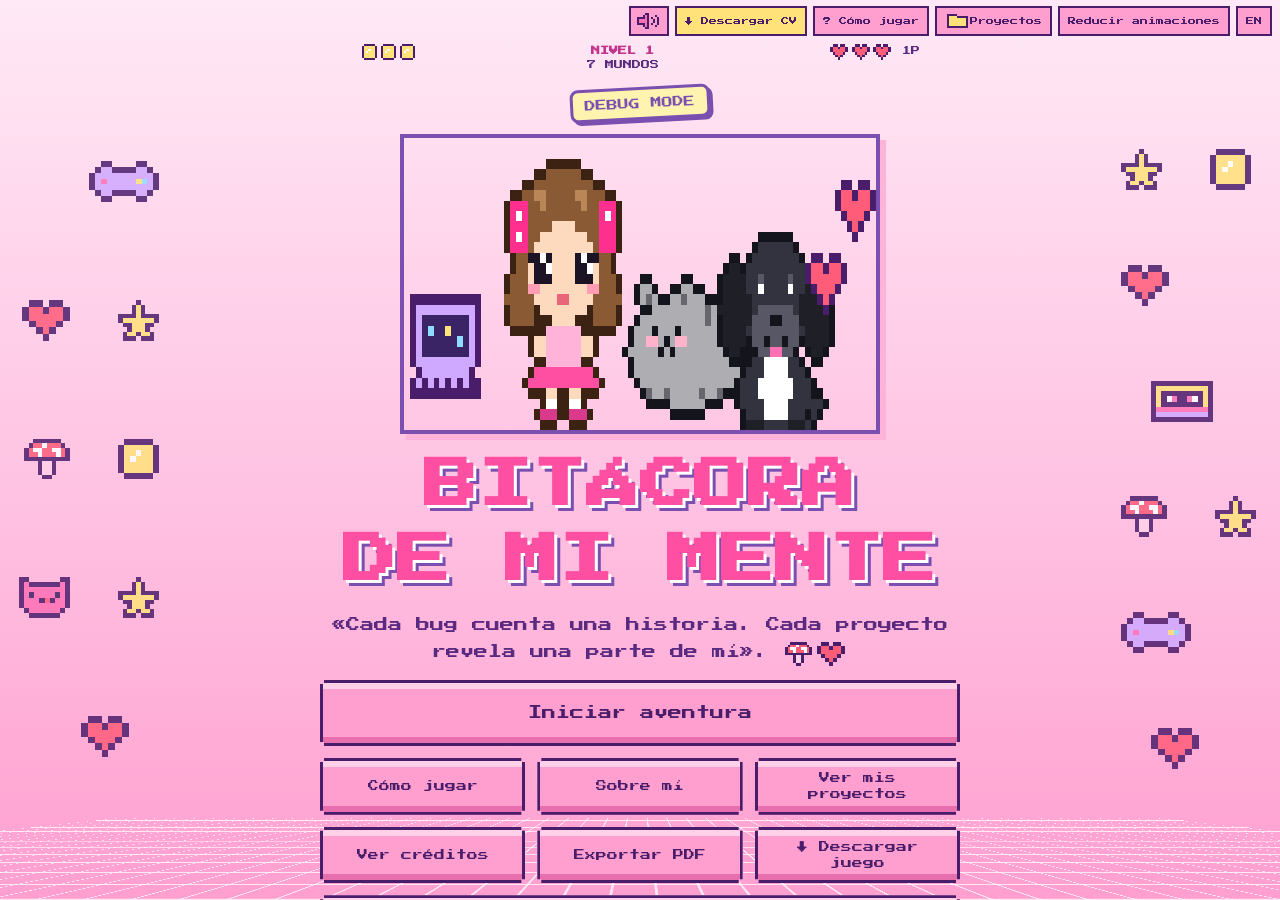
==== commit 6e160dcf: "Update index.html" ====
--- a/8bits/index.html
+++ b/8bits/index.html
@@ -628,7 +628,7 @@
 <h2 class="px" style="color:var(--pastel);font-size:14px;line-height:1.6">🏆 LEGENDARY LOOT UNLOCKED!</h2>
 <p class="lema" id="achv"></p>
 <div class="row" id="links"></div>
-<div class="row"><button id="pl">Proyectos</button><button id="ls">Sobre mí</button><button id="lc">Ver créditos</button><button class="again">Volver al inicio</button><a class="btn px" href="https://florbagnis.github.io/Portfolio-FlorBagnis/" data-back>Volver al portfolio</a></div>
+<div class="row"><button id="pl">Proyectos</button><button id="ls">Sobre mí</button><button id="lc">Ver créditos</button><button class="again">Volver al inicio</button><a class="btn px" href="https://florbagnis.github.io/" data-back>Volver al portfolio</a></div>
 </section>
 
 <section class="ov" id="cred"><div class="win" style="width:min(720px,100%)"><div class="wt"><b>🎮 CREDITOS.EXE</b><span>✕</span></div>
@@ -645,7 +645,7 @@
 <p>💖 Aviso de Venom<small>Color favorito de Flor: rosa. Sí, otra vez rosa. Ladro oficialmente que no hay nada más lindo. ¡Guau!</small></p>
 <h1>BITÁCORA DE MI MENTE</h1><p style="margin-top:14px">«Cada bug cuenta una historia. Cada proyecto revela una parte de mí». 🌸💖</p>
 </div></div>
-<div class="wb" style="text-align:center"><canvas id="cs" width="120" height="130" aria-hidden="true"></canvas><canvas id="cc" width="140" height="54" aria-hidden="true"></canvas><div class="row"><button class="again">Volver al inicio</button><a class="btn px" href="https://florbagnis.github.io/Portfolio-FlorBagnis/" data-back>Volver al portfolio</a></div></div></div></section>
+<div class="wb" style="text-align:center"><canvas id="cs" width="120" height="130" aria-hidden="true"></canvas><canvas id="cc" width="140" height="54" aria-hidden="true"></canvas><div class="row"><button class="again">Volver al inicio</button><a class="btn px" href="https://florbagnis.github.io/" data-back>Volver al portfolio</a></div></div></div></section>
 <section class="ov" id="projw"><div id="scn2" aria-hidden="true"><canvas id="sc3" width="120" height="130"></canvas><canvas id="sc4" width="120" height="130"></canvas></div><div class="win"><div class="wt"><b id="pn">PROYECTOS.EXE</b><span>✕</span></div><div class="wb"><div class="tabs" id="ptabs"></div>
 <div class="gfrm" id="pgfrm"><div class="gbar"><span class="gd"><i></i><i></i><i></i></span><b>GIF_PLAYER.EXE</b><span class="gbat">♥♥♥</span></div><div id="pgif"></div><div class="gfoot"><span class="led"><i></i><i></i><i></i></span><span class="gtxt">▶ PLAY ♥ ♥ ♥</span><span class="spk"></span></div></div><p class="ptype" id="ptype"></p>
 <h3 class="ph">QUÉ ES</h3><p id="pwhat"></p>
@@ -715,7 +715,7 @@
 
 <script>
 "use strict";
-const BASE="https://florbagnis.github.io/Portfolio-FlorBagnis/";
+const BASE="https://florbagnis.github.io/";
 let lang=(()=>{try{return localStorage.getItem("lang")==="en"?"en":"es"}catch(e){return"es"}})();
 const tr=(a,b)=>lang==="en"?b:a;
 /* ---- Enlaces: null = pendiente de completar (se muestra deshabilitado) ---- */
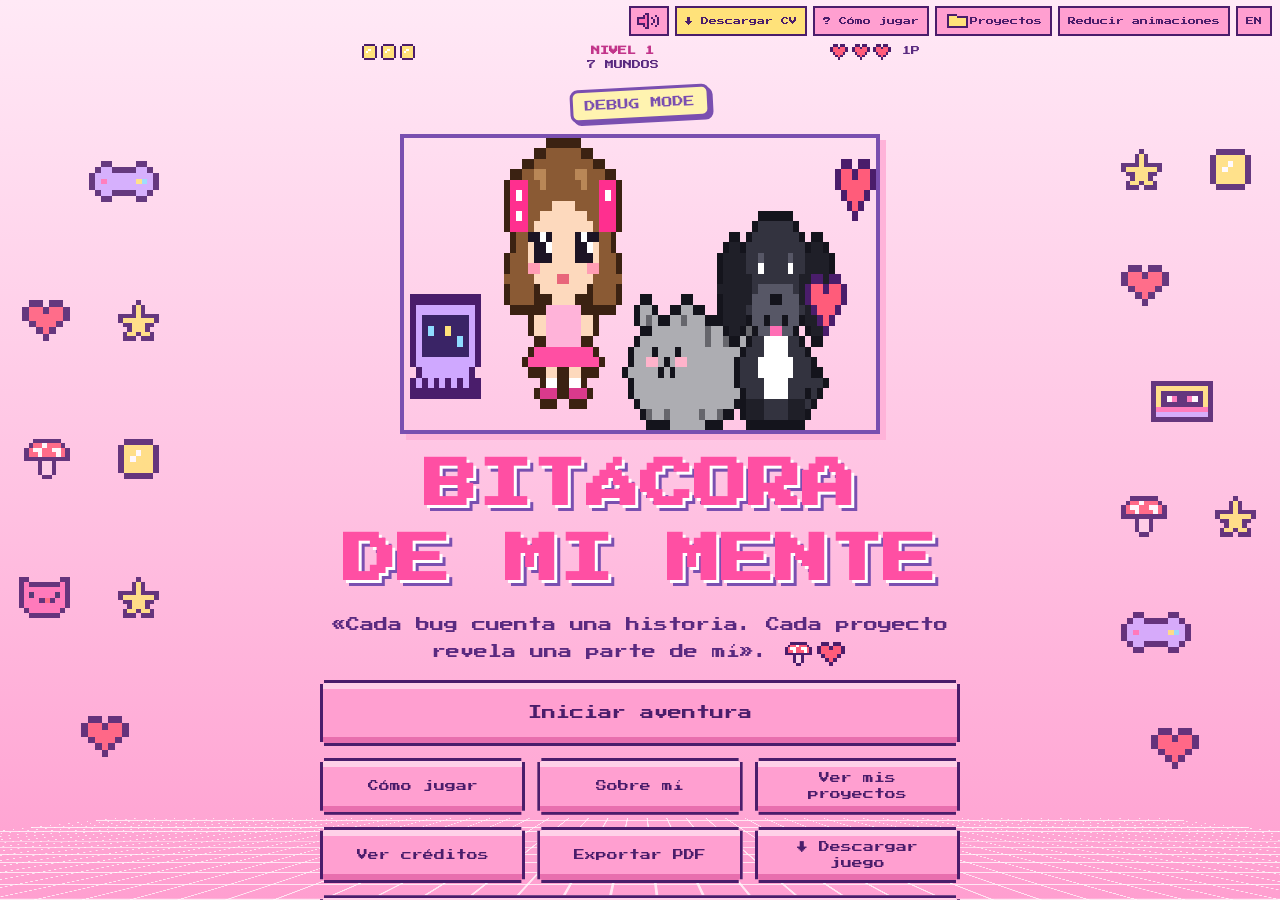
==== commit c4da7eef: "Add files via upload" ====
--- a/8bits/index.html
+++ b/8bits/index.html
@@ -800,6 +800,7 @@
 function txt(s,x,y,c,sz,al){g.font=(sz||10)+'px "Press Start 2P",monospace';g.fillStyle=c||"#fff";g.textAlign=al||"left";g.fillText(s,x,y)}
 function pl(x,y,w,h,bg){g.save();g.globalAlpha=.88;g.fillStyle=bg||"#fff";g.fillRect(x,y,w,h);g.globalAlpha=1;g.strokeStyle="#4a1d6b";g.lineWidth=1;g.strokeRect(x+.5,y+.5,w-1,h-1);g.restore()}
 function tp(s,x,y,c,sz,al,bg){sz=sz||10;g.font=sz+'px "Press Start 2P",monospace';const w=Math.round(g.measureText(s).width),x0=al==="center"?x-w/2:al==="right"?x-w:x;pl(Math.round(x0)-3,y-sz-2,w+6,sz+5,bg);txt(s,x,y,c,sz,al)}
+function wrapPx(s,maxW,sz){g.font=sz+'px "Press Start 2P",monospace';const out=[];let l="";for(const k of s.split(" ")){const t=l?l+" "+k:k;if(l&&g.measureText(t).width>maxW){out.push(l);l=k}else l=t}if(l)out.push(l);return out}
 function wrap(s,x,y,m){const w=s.split(" ");let l="";for(const k of w){if((l+k).length>m){txt(l,x,y);y+=14;l=""}l+=k+" "}txt(l,x,y)}
 function cat(x,y,j){g.fillStyle="#9aa";g.fillRect(x,y+j,12,10);g.fillRect(x,y-3+j,3,4);g.fillRect(x+9,y-3+j,3,4);g.fillStyle="#0ff";g.fillRect(x+2,y+3+j,3,2);g.fillRect(x+7,y+3+j,3,2)}
 function dog(x,y,j){g.fillStyle="#222";g.fillRect(x,y+j,14,10);g.fillRect(x-2,y+j,3,8);g.fillRect(x+13,y+j,3,8);g.fillStyle="#f33";g.fillRect(x+3,y+3+j,3,2);g.fillRect(x+9,y+3+j,3,2)}
@@ -830,7 +831,7 @@
  const t=r.terms.find(t=>Math.hypot(t[0]-P.x,t[1]-P.y)<30);if(t&&!dlg)tp(tr("[E] leer","[E] read"),(t[0]-cx_)*z,(t[1]-18-cy_)*z,"#4a1d6b",8,"center");
  if(taunt&&en.length)tp(taunt,VW/2,VH-14,"#ff007f",8,"center");
  if(achT>0){g.fillStyle="#2a0f4aee";g.fillRect(40,56,VW-80,52);g.strokeStyle="#ffe27a";g.lineWidth=3;g.strokeRect(40,56,VW-80,52);txt(tr("¡LOGRO DESBLOQUEADO!","ACHIEVEMENT UNLOCKED!"),VW/2,78,"#ffe27a",9,"center");txt(tr("Cazadora de estrellas · "+ESTR_N+"/"+ESTR_N,"Star Hunter · "+ESTR_N+"/"+ESTR_N),VW/2,98,"#fff",8,"center")}
- if(dlg){g.fillStyle="#2a0f4aee";g.fillRect(14,VH-96,VW-28,84);g.strokeStyle="#ffb3d9";g.lineWidth=3;g.strokeRect(14,VH-96,VW-28,84);if(spk==="Venom")spr("dog",26,VH-90,2);else if(spk==="Flor")spr("hero",24,VH-90,2);else spr("cat",22,VH-80,2);txt(spk,80,VH-80,"#ffb3d9",8);wrap(dlg,80,VH-62,Math.min(32,Math.floor((VW-96)/8)));txt(tr("[E] continuar","[E] continue"),VW-24,VH-16,"#8fdcff",7,"right")}
+ if(dlg){const bx=14,bw=VW-28,tx=80,maxW=bw-(tx-bx)-10,ls=wrapPx(dlg,maxW,8),bh=Math.max(84,34+(ls.length-1)*14+22),by=VH-bh-12;g.fillStyle="#2a0f4aee";g.fillRect(bx,by,bw,bh);g.strokeStyle="#ffb3d9";g.lineWidth=3;g.strokeRect(bx,by,bw,bh);if(spk==="Venom")spr("dog",26,by+6,2);else if(spk==="Flor")spr("hero",24,by+6,2);else spr("cat",22,by+16,2);txt(spk,tx,by+16,"#ffb3d9",8);ls.forEach((l,k)=>txt(l,tx,by+34+k*14));txt(tr("[E] continuar","[E] continue"),VW-24,by+bh-6,"#8fdcff",7,"right")}
  if(S==="dead"){g.fillStyle="#000b";g.fillRect(0,0,VW,VH);txt(tr("GAME OVER · reintentando…","GAME OVER · retrying…"),VW/2,VH/2,"#ff007f",12,"center")}
  if(hpFlash>0){hpFlash-=.016;g.fillStyle="#f004";g.fillRect(0,0,VW,VH)}
 }
@@ -905,7 +906,7 @@
 function dog(x,y,j){spr("dog",x,y+j,2)}
 function hero(x,y,inv){if(inv>0&&((T*20)|0)%2)return;spr("hero",x-14,y-40,2)}
 
-function crt(){g.fillStyle="rgba(60,20,90,.07)";for(let y=0;y<VH;y+=3)g.fillRect(0,y,VW,1);const v=g.createRadialGradient(VW/2,VH/2,VH*.45,VW/2,VH/2,VW*.62);v.addColorStop(0,"rgba(0,0,0,0)");v.addColorStop(1,"rgba(60,20,90,.28)");g.fillStyle=v;g.fillRect(0,0,VW,VH)}
+function crt(){g.fillStyle="rgba(60,20,90,.07)";for(let y=0;y<VH;y+=3)g.fillRect(0,y,VW,1);if(VW<VH)return;const v=g.createRadialGradient(VW/2,VH/2,VH*.45,VW/2,VH/2,VW*.62);v.addColorStop(0,"rgba(0,0,0,0)");v.addColorStop(1,"rgba(60,20,90,.28)");g.fillStyle=v;g.fillRect(0,0,VW,VH)}
 /* Proyectos (datos del portfolio común). gif: ruta relativa al portfolio; null = todavía no está */
 const PROJECTS=[
 {n:"Cuota Nube",tipo:"Proyecto práctico · Herramienta para e-commerce",que:"Calculadora que simula tasas, cuotas y montos netos según el plan y el medio de pago.",why:"Los comerciantes no sabían cuánto valían realmente sus tasas y la app oficial solo mostraba el cálculo en una cuota. Redujo más de un 25% las consultas sobre costos y sirvió de base para la calculadora oficial, con reconocimiento de Producto.",tags:["HTML5","CSS3","JavaScript"],demo:"https://calculadora-tiendanube.vercel.app",code:"https://github.com/FlorBagnis/calculadora-tiendanube",gif:BASE+"calculadorademo.gif"},
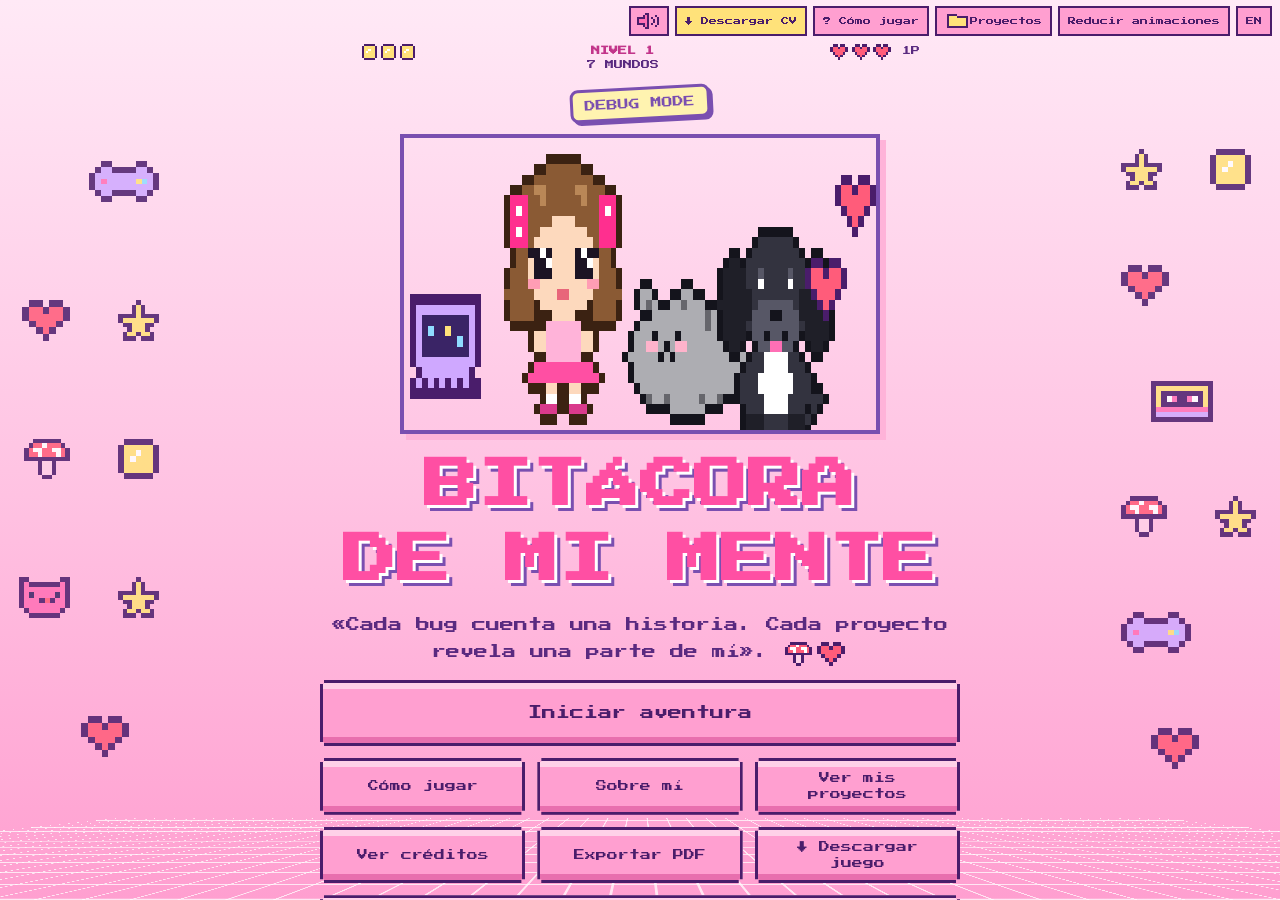
==== commit 72af925b: "Add files via upload" ====
--- a/8bits/index.html
+++ b/8bits/index.html
@@ -906,7 +906,7 @@
 function dog(x,y,j){spr("dog",x,y+j,2)}
 function hero(x,y,inv){if(inv>0&&((T*20)|0)%2)return;spr("hero",x-14,y-40,2)}
 
-function crt(){g.fillStyle="rgba(60,20,90,.07)";for(let y=0;y<VH;y+=3)g.fillRect(0,y,VW,1);if(VW<VH)return;const v=g.createRadialGradient(VW/2,VH/2,VH*.45,VW/2,VH/2,VW*.62);v.addColorStop(0,"rgba(0,0,0,0)");v.addColorStop(1,"rgba(60,20,90,.28)");g.fillStyle=v;g.fillRect(0,0,VW,VH)}
+function crt(){g.fillStyle="rgba(60,20,90,.07)";for(let y=0;y<VH;y+=3)g.fillRect(0,y,VW,1);g.save();g.translate(VW/2,VH/2);g.scale(VW/480,VH/300);const v=g.createRadialGradient(0,0,135,0,0,297);v.addColorStop(0,"rgba(0,0,0,0)");v.addColorStop(1,"rgba(60,20,90,.28)");g.fillStyle=v;g.fillRect(-240,-150,480,300);g.restore()}
 /* Proyectos (datos del portfolio común). gif: ruta relativa al portfolio; null = todavía no está */
 const PROJECTS=[
 {n:"Cuota Nube",tipo:"Proyecto práctico · Herramienta para e-commerce",que:"Calculadora que simula tasas, cuotas y montos netos según el plan y el medio de pago.",why:"Los comerciantes no sabían cuánto valían realmente sus tasas y la app oficial solo mostraba el cálculo en una cuota. Redujo más de un 25% las consultas sobre costos y sirvió de base para la calculadora oficial, con reconocimiento de Producto.",tags:["HTML5","CSS3","JavaScript"],demo:"https://calculadora-tiendanube.vercel.app",code:"https://github.com/FlorBagnis/calculadora-tiendanube",gif:BASE+"calculadorademo.gif"},
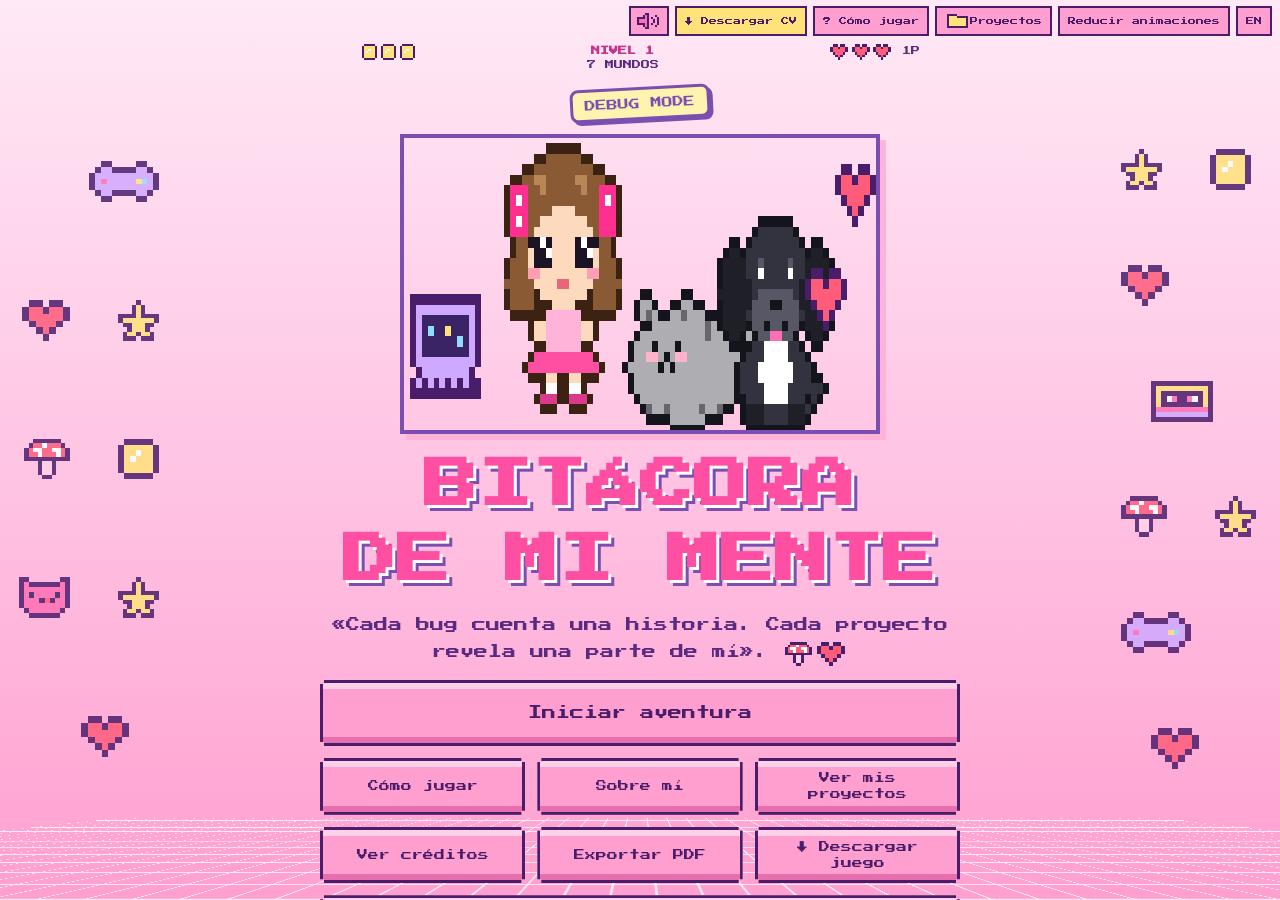
==== commit 27760ed6: "Add files via upload" ====
--- a/8bits/index.html
+++ b/8bits/index.html
@@ -754,7 +754,7 @@
  terms:[],en:[[340,130,"EL LIMBO DEL CV",22]]}];
 const TAUNTS=["Error 404: Feedback no encontrado","Tu postulación sigue en revisión…","Gracias por participar. Hemos elegido a otro candidato"];
 const stars=Array.from({length:60},(_,i)=>[(i*97)%W,(i*53)%H,i%3+1]);
-let S="title",ri=0,P,en,pr,fx,dlg,cleared,taunt="",tt=0,T=0,shots=0,over=0,win=0,chestOpen=0,pe=0,last=0,hpFlash=0;
+let dimA=0;let S="title",ri=0,P,en,pr,fx,dlg,cleared,taunt="",tt=0,T=0,shots=0,over=0,win=0,chestOpen=0,pe=0,last=0,hpFlash=0;
 const K={};
 function reset(){document.body.classList.remove("playing");S="title";show("title")}
 function show(id){["title","loot","cred"].forEach(x=>$(x).classList.toggle("on",x===id));if(id==="loot")updAch()}
@@ -831,7 +831,8 @@
  const t=r.terms.find(t=>Math.hypot(t[0]-P.x,t[1]-P.y)<30);if(t&&!dlg)tp(tr("[E] leer","[E] read"),(t[0]-cx_)*z,(t[1]-18-cy_)*z,"#4a1d6b",8,"center");
  if(taunt&&en.length)tp(taunt,VW/2,VH-14,"#ff007f",8,"center");
  if(achT>0){g.fillStyle="#2a0f4aee";g.fillRect(40,56,VW-80,52);g.strokeStyle="#ffe27a";g.lineWidth=3;g.strokeRect(40,56,VW-80,52);txt(tr("¡LOGRO DESBLOQUEADO!","ACHIEVEMENT UNLOCKED!"),VW/2,78,"#ffe27a",9,"center");txt(tr("Cazadora de estrellas · "+ESTR_N+"/"+ESTR_N,"Star Hunter · "+ESTR_N+"/"+ESTR_N),VW/2,98,"#fff",8,"center")}
- if(dlg){const bx=14,bw=VW-28,tx=80,maxW=bw-(tx-bx)-10,ls=wrapPx(dlg,maxW,8),bh=Math.max(84,34+(ls.length-1)*14+22),by=VH-bh-12;g.fillStyle="#2a0f4aee";g.fillRect(bx,by,bw,bh);g.strokeStyle="#ffb3d9";g.lineWidth=3;g.strokeRect(bx,by,bw,bh);if(spk==="Venom")spr("dog",26,by+6,2);else if(spk==="Flor")spr("hero",24,by+6,2);else spr("cat",22,by+16,2);txt(spk,tx,by+16,"#ffb3d9",8);ls.forEach((l,k)=>txt(l,tx,by+34+k*14));txt(tr("[E] continuar","[E] continue"),VW-24,by+bh-6,"#8fdcff",7,"right")}
+ dimA+=((dlg?.38:0)-dimA)*.18;if(dimA>.01){g.fillStyle="rgba(30,10,60,"+dimA.toFixed(3)+")";g.fillRect(0,0,VW,VH)}
+ if(dlg){const bx=14,bw=VW-28,tx=80,maxW=bw-(tx-bx)-10,ls=wrapPx(dlg,maxW,10),bh=Math.max(84,34+(ls.length-1)*14+22),by=VH-bh-12;g.fillStyle="#2a0f4aee";g.fillRect(bx,by,bw,bh);g.strokeStyle="#ffb3d9";g.lineWidth=3;g.strokeRect(bx,by,bw,bh);if(spk==="Venom")spr("dog",26,by+6,2);else if(spk==="Flor")spr("hero",24,by+6,2);else spr("cat",22,by+16,2);txt(spk,tx,by+16,"#ffb3d9",8);ls.forEach((l,k)=>txt(l,tx,by+34+k*14));txt(tr("[E] continuar","[E] continue"),VW-24,by+bh-6,"#8fdcff",7,"right")}
  if(S==="dead"){g.fillStyle="#000b";g.fillRect(0,0,VW,VH);txt(tr("GAME OVER · reintentando…","GAME OVER · retrying…"),VW/2,VH/2,"#ff007f",12,"center")}
  if(hpFlash>0){hpFlash-=.016;g.fillStyle="#f004";g.fillRect(0,0,VW,VH)}
 }
@@ -906,7 +907,7 @@
 function dog(x,y,j){spr("dog",x,y+j,2)}
 function hero(x,y,inv){if(inv>0&&((T*20)|0)%2)return;spr("hero",x-14,y-40,2)}
 
-function crt(){g.fillStyle="rgba(60,20,90,.07)";for(let y=0;y<VH;y+=3)g.fillRect(0,y,VW,1);g.save();g.translate(VW/2,VH/2);g.scale(VW/480,VH/300);const v=g.createRadialGradient(0,0,135,0,0,297);v.addColorStop(0,"rgba(0,0,0,0)");v.addColorStop(1,"rgba(60,20,90,.28)");g.fillStyle=v;g.fillRect(-240,-150,480,300);g.restore()}
+function crt(){g.fillStyle="rgba(60,20,90,.07)";for(let y=0;y<VH;y+=3)g.fillRect(0,y,VW,1);g.save();g.translate(VW/2,VH/2);g.scale(VW/480,VH/300);const v=g.createRadialGradient(0,0,135,0,0,297);v.addColorStop(0,"rgba(0,0,0,0)");v.addColorStop(1,"rgba(60,20,90,"+(VW<VH?.4:.28)+")");g.fillStyle=v;g.fillRect(-240,-150,480,300);g.restore()}
 /* Proyectos (datos del portfolio común). gif: ruta relativa al portfolio; null = todavía no está */
 const PROJECTS=[
 {n:"Cuota Nube",tipo:"Proyecto práctico · Herramienta para e-commerce",que:"Calculadora que simula tasas, cuotas y montos netos según el plan y el medio de pago.",why:"Los comerciantes no sabían cuánto valían realmente sus tasas y la app oficial solo mostraba el cálculo en una cuota. Redujo más de un 25% las consultas sobre costos y sirvió de base para la calculadora oficial, con reconocimiento de Producto.",tags:["HTML5","CSS3","JavaScript"],demo:"https://calculadora-tiendanube.vercel.app",code:"https://github.com/FlorBagnis/calculadora-tiendanube",gif:BASE+"calculadorademo.gif"},
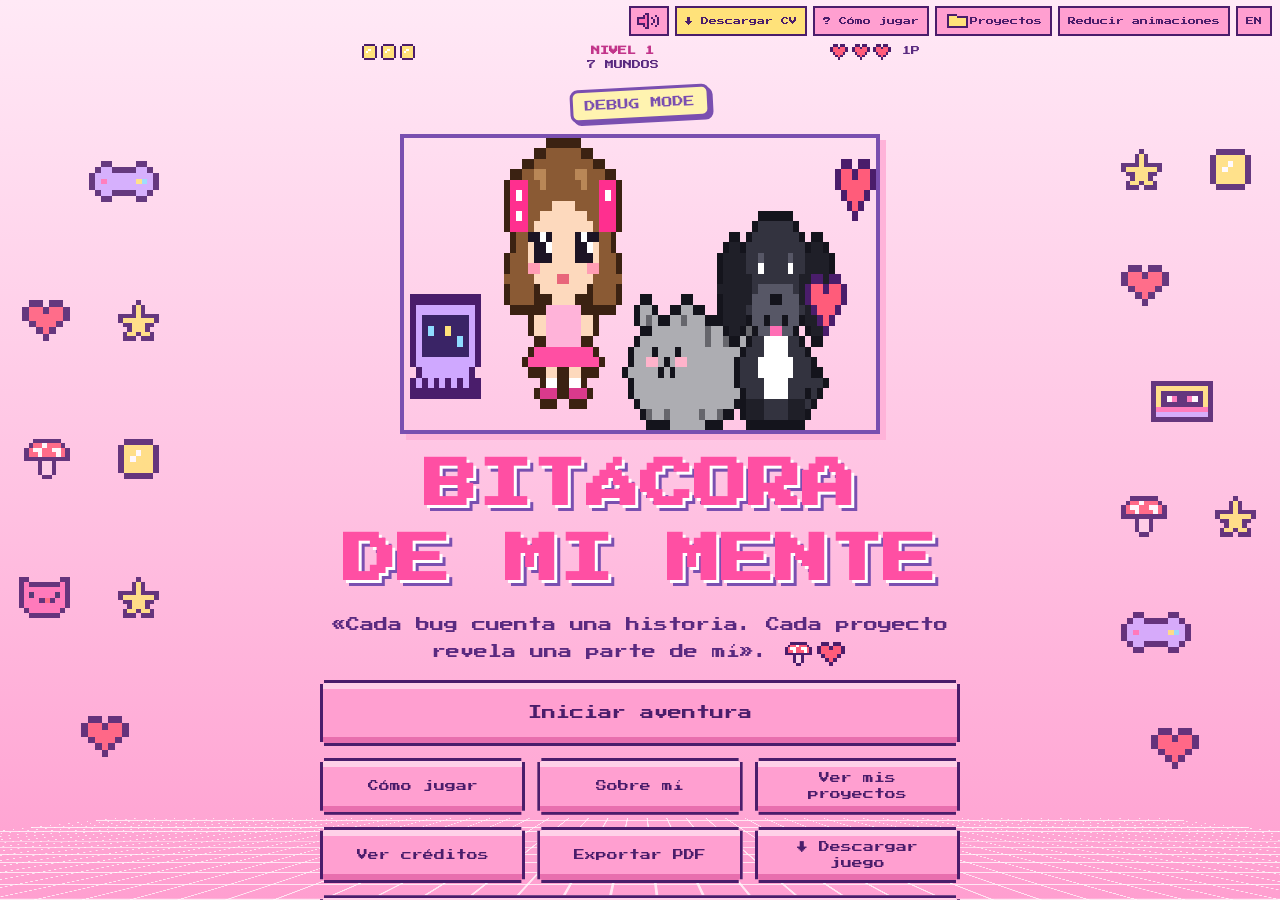
==== commit 4b65009b: "Add files via upload" ====
--- a/8bits/index.html
+++ b/8bits/index.html
@@ -46,6 +46,8 @@
 #pad.on{display:flex}
 #dp{display:grid;grid-template-columns:repeat(3,44px);grid-template-rows:repeat(3,44px);gap:3px}
 #pad,#pad button{touch-action:none;-webkit-touch-callout:none;-webkit-tap-highlight-color:transparent}
+#pad,#pad *,#c{-webkit-user-select:none;user-select:none;-webkit-touch-callout:none;-webkit-tap-highlight-color:transparent}
+#dp i{pointer-events:none}
 #pad button{padding:0;font-size:14px;box-shadow:none;user-select:none;-webkit-user-select:none}
 #ab{display:flex;gap:10px;align-items:center}#ab button{width:58px;height:58px;border-radius:50%}
 #cred{overflow:hidden;justify-content:flex-start}
@@ -866,7 +868,7 @@
 ["pointerup","pointercancel"].forEach(ev=>addEventListener(ev,e=>{if(padK.has(e.pointerId))padSet(e.pointerId,null)}));
 addEventListener("blur",padRelease);
 document.addEventListener("visibilitychange",()=>{if(document.hidden)padRelease()});
-padEl.addEventListener("contextmenu",e=>e.preventDefault());
+padEl.addEventListener("contextmenu",e=>e.preventDefault());padEl.addEventListener("selectstart",e=>e.preventDefault());cv.addEventListener("contextmenu",e=>e.preventDefault());cv.addEventListener("selectstart",e=>e.preventDefault());
 cv.addEventListener("pointerdown",()=>{if(dlg||S==="win")pe=1});
 if("ontouchstart"in window||matchMedia("(pointer:coarse)").matches){$("pad").classList.add("on");document.body.classList.add("touch")}
 $("go").onclick=start;
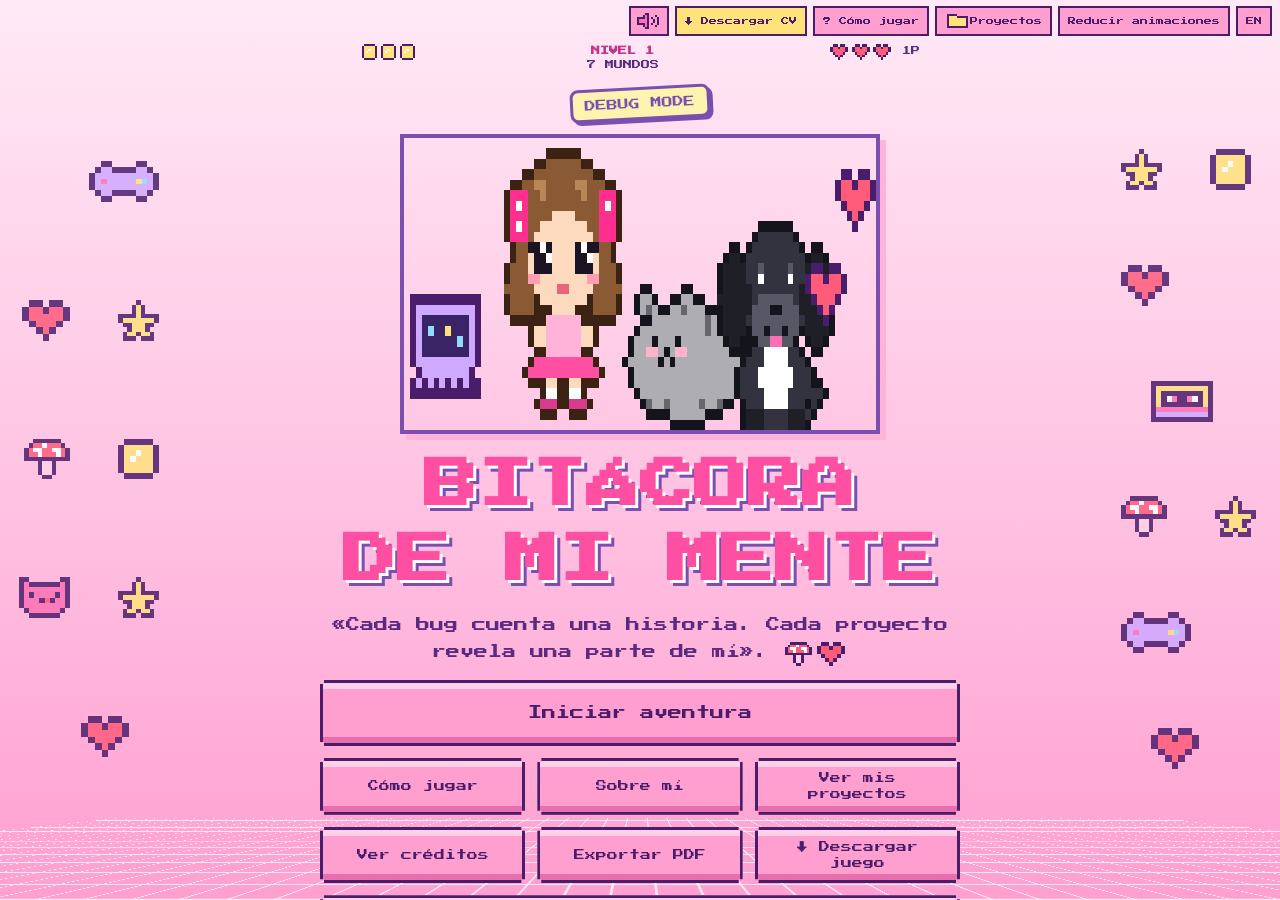
==== commit d35c728c: "Add files via upload" ====
--- a/8bits/index.html
+++ b/8bits/index.html
@@ -46,7 +46,7 @@
 #pad.on{display:flex}
 #dp{display:grid;grid-template-columns:repeat(3,44px);grid-template-rows:repeat(3,44px);gap:3px}
 #pad,#pad button{touch-action:none;-webkit-touch-callout:none;-webkit-tap-highlight-color:transparent}
-#pad,#pad *,#c{-webkit-user-select:none;user-select:none;-webkit-touch-callout:none;-webkit-tap-highlight-color:transparent}
+#pad,#pad *,#c{-webkit-text-size-adjust:100%;touch-action:none;-webkit-user-select:none;user-select:none;-webkit-touch-callout:none;-webkit-tap-highlight-color:transparent}
 #dp i{pointer-events:none}
 #pad button{padding:0;font-size:14px;box-shadow:none;user-select:none;-webkit-user-select:none}
 #ab{display:flex;gap:10px;align-items:center}#ab button{width:58px;height:58px;border-radius:50%}
@@ -751,7 +751,7 @@
  intro:[["Effy","Laboratorio de proyectos. Leé las terminales con E, son opcionales."],["Venom","Después seguí a la derecha: el jefe final espera. Con Proyectos arriba ves cada app."]],
  terms:[[40,40,[["Effy","Bitácora Jobs: la app de Flor para organizar y seguir sus postulaciones."],["Venom","Tocá Proyectos arriba para ver la app y por qué la creó."]]],[130,230,[["Effy","Rincón Zen: acá vive Plantita, uno de los proyectos de Flor."],["Venom","Rosa otra vez. Confirmado: no es una fase, es una skill. ¡Guau!"],["Effy","Abrí Proyectos para conocer a Plantita."]]],[330,40,[["Effy","Neko Jobs es su bot de Telegram para buscar trabajo."],["Venom","Revisa cada hora páginas de empleo tech de Argentina y LATAM y avisa de puestos nuevos. ¡Guau!"]]],[400,200,[["Effy","CX Macros: plantillas de respuesta para equipos de soporte, hecha con React."],["Venom","Trae 12 plantillas listas y una función para pulir el texto. ¡Guau!"]]],[40,150,[["Effy","Skills: JavaScript, React, HTML, CSS, Python, SQL y Firebase."],["Venom","Más Cloudflare Workers, Vercel, GitHub, Zendesk, Salesforce, Tableau e Insomnia."]]],[190,200,[["Effy","Honeymoon: una tienda de ropa kawaii, el proyecto final de Flor en Coderhouse."],["Venom","Sitio responsive hecho con HTML, CSS, SASS y Bootstrap. ¡Guau!"]]],[400,110,[["Effy","Gestor de Productos: un CRUD con PHP y MySQL que Flor hizo para aprender SQL en la práctica."],["Venom","Alta, baja, modificación y consulta de productos."]]],[290,165,[["Effy","SQL Practical Studio: un simulador con consola de consultas en vivo y ejercicios."],["Venom","Nació de querer aprender SQL practicando. ¡Guau!"]]],[255,80,[["Effy","Mensuales: la app de gastos personales de Flor."],["Venom","Hoy la usan más de 30 personas, entre ellas negocios. ¡Guau!"]]],[330,245,[["Effy","Calculadora CSAT: nació en Excel para sus colegas."],["Venom","Después la convirtió en app para compartir con pares de CX."]]]],
  en:[]},
-{n:"JEFE FINAL",walls:[[90,80,20,20],[90,200,20,20]],
+{n:"JEFE FINAL",walls:[[90,40,24,95],[90,165,24,95],[190,30,24,70],[190,200,24,70],[280,20,24,60],[280,220,24,60],[400,90,24,120]],
  intro:[["Venom","EL LIMBO DEL CV: postulaciones sin respuesta. ¡Vencelo con tus comandos!"],["Effy","Tus ataques: try / catch, console.log(), DEBUG MODE y AUTOMATE_THE_SEARCH()."]],
  terms:[],en:[[340,130,"EL LIMBO DEL CV",22]]}];
 const TAUNTS=["Error 404: Feedback no encontrado","Tu postulación sigue en revisión…","Gracias por participar. Hemos elegido a otro candidato"];
@@ -815,10 +815,10 @@
  const mv=document.body.classList.contains("low")?0:T%1;g.lineWidth=1;g.strokeStyle="#ff8cc655";g.beginPath();for(let i=0;i<10;i++){const k=(i+mv)/10,y=130+k*k*(AH-130);g.moveTo(0,y);g.lineTo(AW,y)}for(let i=-9;i<=9;i++){g.moveTo(AW/2+i*10,130);g.lineTo(AW/2+i*70,AH)}g.stroke();
  const lo=document.body.classList.contains("low")?0:1;
  for(let i=0;i<3;i++)spr("cloud",((T*lo*7+i*190)%(AW+90))-45,10+i*6,2);
- (DEC[ri]||[]).forEach(d=>spr(d[0],d[1],d[2]+(d[4]?Math.round(Math.sin(T*2*lo+d[1])*3):0),d[3]));
+ (wn&&ri===3?DEC[ri].slice(0,8).map(d=>vt&&(d[0]==="heart"||d[0]==="star")&&d[2]>=200?[d[0],d[1],d[2]-150,d[3],d[4]]:d):(DEC[ri]||[])).forEach(d=>spr(d[0],d[1],d[2]+(d[4]?Math.round(Math.sin(T*2*lo+d[1])*3):0),d[3]));
  g.globalAlpha=.6;for(let i=0;i<9;i++)spr("heart",(i*67+25)%AW,AH-((T*lo*16+i*41)%AH),1);g.globalAlpha=1;
  g.strokeStyle="#7a4fb0";g.lineWidth=4;g.strokeRect(4,4,AW-8,AH-8);
- r.walls.forEach(w=>{g.fillStyle="#ffa6d5";g.fillRect(w[0],w[1],w[2],w[3]);g.strokeStyle="#4a1d6b";g.lineWidth=2;g.strokeRect(w[0],w[1],w[2],w[3]);for(let k=0;k<w[3]-8;k+=11){g.fillStyle=((T*3+k)|0)%2?"#ff4fa3":"#8fdcff";g.fillRect(w[0]+5,w[1]+6+k,4,4);g.fillStyle="#ffffffaa";g.fillRect(w[0]+12,w[1]+7+k,Math.max(w[2]-18,0),2)}});
+ (wn?[]:r.walls).forEach(w=>{g.fillStyle="#ffa6d5";g.fillRect(w[0],w[1],w[2],w[3]);g.strokeStyle="#4a1d6b";g.lineWidth=2;g.strokeRect(w[0],w[1],w[2],w[3]);for(let k=0;k<w[3]-8;k+=11){g.fillStyle=((T*3+k)|0)%2?"#ff4fa3":"#8fdcff";g.fillRect(w[0]+5,w[1]+6+k,4,4);g.fillStyle="#ffffffaa";g.fillRect(w[0]+12,w[1]+7+k,Math.max(w[2]-18,0),2)}});
  r.terms.forEach(t=>spr("pc",t[0]-12,t[1]-10+Math.round(Math.sin(T*3+t[0])*1.5),2));
  if(S!=="win"&&S!=="loot")ESTR[ri].forEach((s,k)=>{if(!got.has(ri+":"+k)){g.fillStyle="rgba(255,255,255,"+(.45+.25*Math.sin(T*4+k*2))+")";g.beginPath();g.arc(s[0],s[1],11+Math.sin(T*4+k)*1.5,0,7);g.fill();spr("star",s[0]-9,s[1]-9+(lo?0:Math.round(Math.sin(T*5+k)*2)),2);
   /* brillitos que salen de la estrella (quietos si está activado "Reducir animaciones") */
@@ -831,7 +831,7 @@
  en.forEach(e=>tp(e.n,e.x+(e.big?18:10),e.y-14,"#ffb7c5",7,"center","#2a0f4a"));pr.forEach(p=>{if(p.l!=="*")tp(p.l,p.x,p.y-8,"#4a1d6b",7,"center")});etx.forEach(f=>tp(f.s,f.x,f.y,"#d1003f",7,"center","#fff"));if(cleared&&ri<3)tp(tr("▶ SALIDA","▶ EXIT"),W-8,H/2,"#c2358a",8,"right");
  g.restore();tp(r.n,12,20,"#4a1d6b",8);const cs=got.size+"/"+ESTR_N;g.font='8px "Press Start 2P",monospace';pl(8,24,26+Math.round(g.measureText(cs).width)+6,15);spr("star",12,26,1);txt(cs,34,35,"#4a1d6b",8);pl(VW-102,8,92,20);for(let i=0;i<P.hp;i++){const x=VW-30-i*16;g.fillStyle="#ff2a6d";g.fillRect(x,12,4,4);g.fillRect(x+6,12,4,4);g.fillRect(x-1,15,12,4);g.fillRect(x+1,19,8,3);g.fillRect(x+3,22,4,2)}
  const t=r.terms.find(t=>Math.hypot(t[0]-P.x,t[1]-P.y)<30);if(t&&!dlg)tp(tr("[E] leer","[E] read"),(t[0]-cx_)*z,(t[1]-18-cy_)*z,"#4a1d6b",8,"center");
- if(taunt&&en.length)tp(taunt,VW/2,VH-14,"#ff007f",8,"center");
+ if(taunt&&en.length){const tl=wrapPx(taunt,VW-40,8);tl.forEach((l,k)=>tp(l,VW/2,VH-14-(tl.length-1-k)*16,"#ff007f",8,"center"))}
  if(achT>0){g.fillStyle="#2a0f4aee";g.fillRect(40,56,VW-80,52);g.strokeStyle="#ffe27a";g.lineWidth=3;g.strokeRect(40,56,VW-80,52);txt(tr("¡LOGRO DESBLOQUEADO!","ACHIEVEMENT UNLOCKED!"),VW/2,78,"#ffe27a",9,"center");txt(tr("Cazadora de estrellas · "+ESTR_N+"/"+ESTR_N,"Star Hunter · "+ESTR_N+"/"+ESTR_N),VW/2,98,"#fff",8,"center")}
  dimA+=((dlg?.38:0)-dimA)*.18;if(dimA>.01){g.fillStyle="rgba(30,10,60,"+dimA.toFixed(3)+")";g.fillRect(0,0,VW,VH)}
  if(dlg){const bx=14,bw=VW-28,tx=80,maxW=bw-(tx-bx)-10,ls=wrapPx(dlg,maxW,10),bh=Math.max(84,34+(ls.length-1)*14+22),by=VH-bh-12;g.fillStyle="#2a0f4aee";g.fillRect(bx,by,bw,bh);g.strokeStyle="#ffb3d9";g.lineWidth=3;g.strokeRect(bx,by,bw,bh);if(spk==="Venom")spr("dog",26,by+6,2);else if(spk==="Flor")spr("hero",24,by+6,2);else spr("cat",22,by+16,2);txt(spk,tx,by+16,"#ffb3d9",8);ls.forEach((l,k)=>txt(l,tx,by+34+k*14));txt(tr("[E] continuar","[E] continue"),VW-24,by+bh-6,"#8fdcff",7,"right")}
@@ -850,7 +850,7 @@
  const o=chestOpen,cx=VW/2-24,oy=Math.max(0,(VH-H)/2),cy=150+oy;
  if(!o){tp("FINAL BOSS DEFEATED!",VW/2,70+oy,"#ff007f",16,"center");tp(tr("Cofre cerrado… [E] / tocá A para abrir","Closed chest… [E] / tap A to open"),VW/2,100+oy,"#4a1d6b",8,"center")}
  chest(cx,cy,o);
- if(o){rays(cx+24,cy,o);tp("LEGENDARY LOOT UNLOCKED!",VW/2,70+oy,"#c2358a",12,"center");const j=Math.abs(Math.sin(T*6))*10;cat(cx-60,cy+14,-j);dog(cx+90,cy+14,-j)}
+ if(o){rays(cx+24,cy,o);tp("LEGENDARY LOOT UNLOCKED!",VW/2,70+oy,"#c2358a",12,"center");const j=Math.abs(Math.sin(T*6))*10,vt=VW<VH;cat(cx-(vt?96:60),cy+14,-j);dog(cx+(vt?104:90),cy+14,-j)}
 }
 function loop(t){const d=Math.min((t-last)/1000,.05);last=t;if(!pw.classList.contains("on")&&!hw.classList.contains("on")&&!sw.classList.contains("on"))update(d);if($("title").classList.contains("on")){g=tg;tg.clearRect(0,0,160,56);const j=Math.round(Math.sin(T*5)*2);spr("pc",2,30,2);hero(48,42+j,0);cat(74,24,-j);dog(106,14,j);spr("heart",146,6+j,2);spr("heart",136,24-j,2);g=g0}else if($("cred").classList.contains("on")){if(!window.__cs){const cg=$("cc").getContext("2d");g=cg;cg.clearRect(0,0,140,54);const j=Math.round(Math.sin(T*5)*2);hero(24,42+j,0);cat(50,24,j);dog(92,10,-j);g=g0}}else{draw();crt()}requestAnimationFrame(loop)}
 /* Controles */
@@ -1012,7 +1012,7 @@
 [["phone",410,36,2,0],["cup",260,40,2,1],["tape",300,236,2,0],["heart",420,236,2,1],["star",150,256,2,1],["mush",350,262,2,0],["pad",120,130,2,1]],
 [["coin",200,30,2,1],["coin",224,22,2,1],["coin",248,30,2,1],["pad",236,250,2,0],["tape",398,256,2,0],["heart",30,170,2,1],["star",420,20,2,1]],
 [["plant",180,40,2,0],["pad",290,230,2,0],["cup",300,90,2,1],["mush",440,120,2,0],["star",120,110,2,1],["tape",262,36,2,0],["heart",340,150,2,1]],
-[["heart",200,40,3,1],["heart",400,40,3,1],["heart",200,240,3,1],["heart",400,240,3,1],["mush",36,36,3,0],["mush",36,230,3,0],["star",260,18,3,1],["star",260,256,3,1]]];
+[["heart",200,40,2,1],["heart",400,40,2,1],["heart",200,240,2,1],["heart",400,240,2,1],["mush",36,36,2,0],["mush",36,230,2,0],["star",260,18,2,1],["star",260,256,2,1],["plant",130,60,2,0],["pad",130,215,2,0],["coin",125,146,1,1],["coin",150,146,1,1],["coin",175,146,1,1],["cup",236,120,2,1],["tape",236,170,2,0],["phone",320,34,2,0],["mush",320,235,2,0],["heart",370,60,1,1],["heart",370,215,1,1],["heart",440,130,1,1],["cup",32,120,2,1],["phone",30,165,2,0],["coin",350,28,1,1],["coin",350,262,1,1]]];
 
 /* ===== Sonido retro (chiptune con Web Audio) ===== */
 Object.assign(ART,{
@@ -1919,6 +1919,17 @@
 measure();
 })();
 </script>
+<script>/* iOS: sin zoom de doble toque ni lupa/menú al apretar muchas veces los controles */
+(function(){var lt=0,P=function(e){e.preventDefault()},O={passive:false};
+document.addEventListener("touchstart",function(e){if(e.touches.length>1)e.preventDefault();else if(e.target.closest&&e.target.closest("#pad,#c")&&e.cancelable)e.preventDefault()},O);
+document.addEventListener("touchend",function(e){var n=Date.now();if(n-lt<400&&e.cancelable&&e.target.closest&&e.target.closest("#pad,#c"))e.preventDefault();lt=n},O);
+document.addEventListener("touchmove",function(e){if(e.touches.length>1||(window.visualViewport&&visualViewport.scale>1.01))e.preventDefault()},O);
+document.addEventListener("dblclick",P,O);
+["gesturechange","gestureend"].forEach(function(t){document.addEventListener(t,P,O)});
+document.addEventListener("contextmenu",function(e){if(e.target.closest&&e.target.closest("#pad,#c"))e.preventDefault()});
+document.addEventListener("selectstart",function(e){if(e.target.closest&&e.target.closest("#pad,#c"))e.preventDefault()});
+})();
+</script>
 <script>/* iOS: evita que un pellizco o doble toque agrande la pantalla */document.addEventListener("gesturestart",function(e){e.preventDefault()},{passive:false});</script>
 <script>
 /* Los botones de arriba se mueven con el contenido: al scrollear hacia abajo se van, al volver arriba reaparecen (sin fondo propio) */
